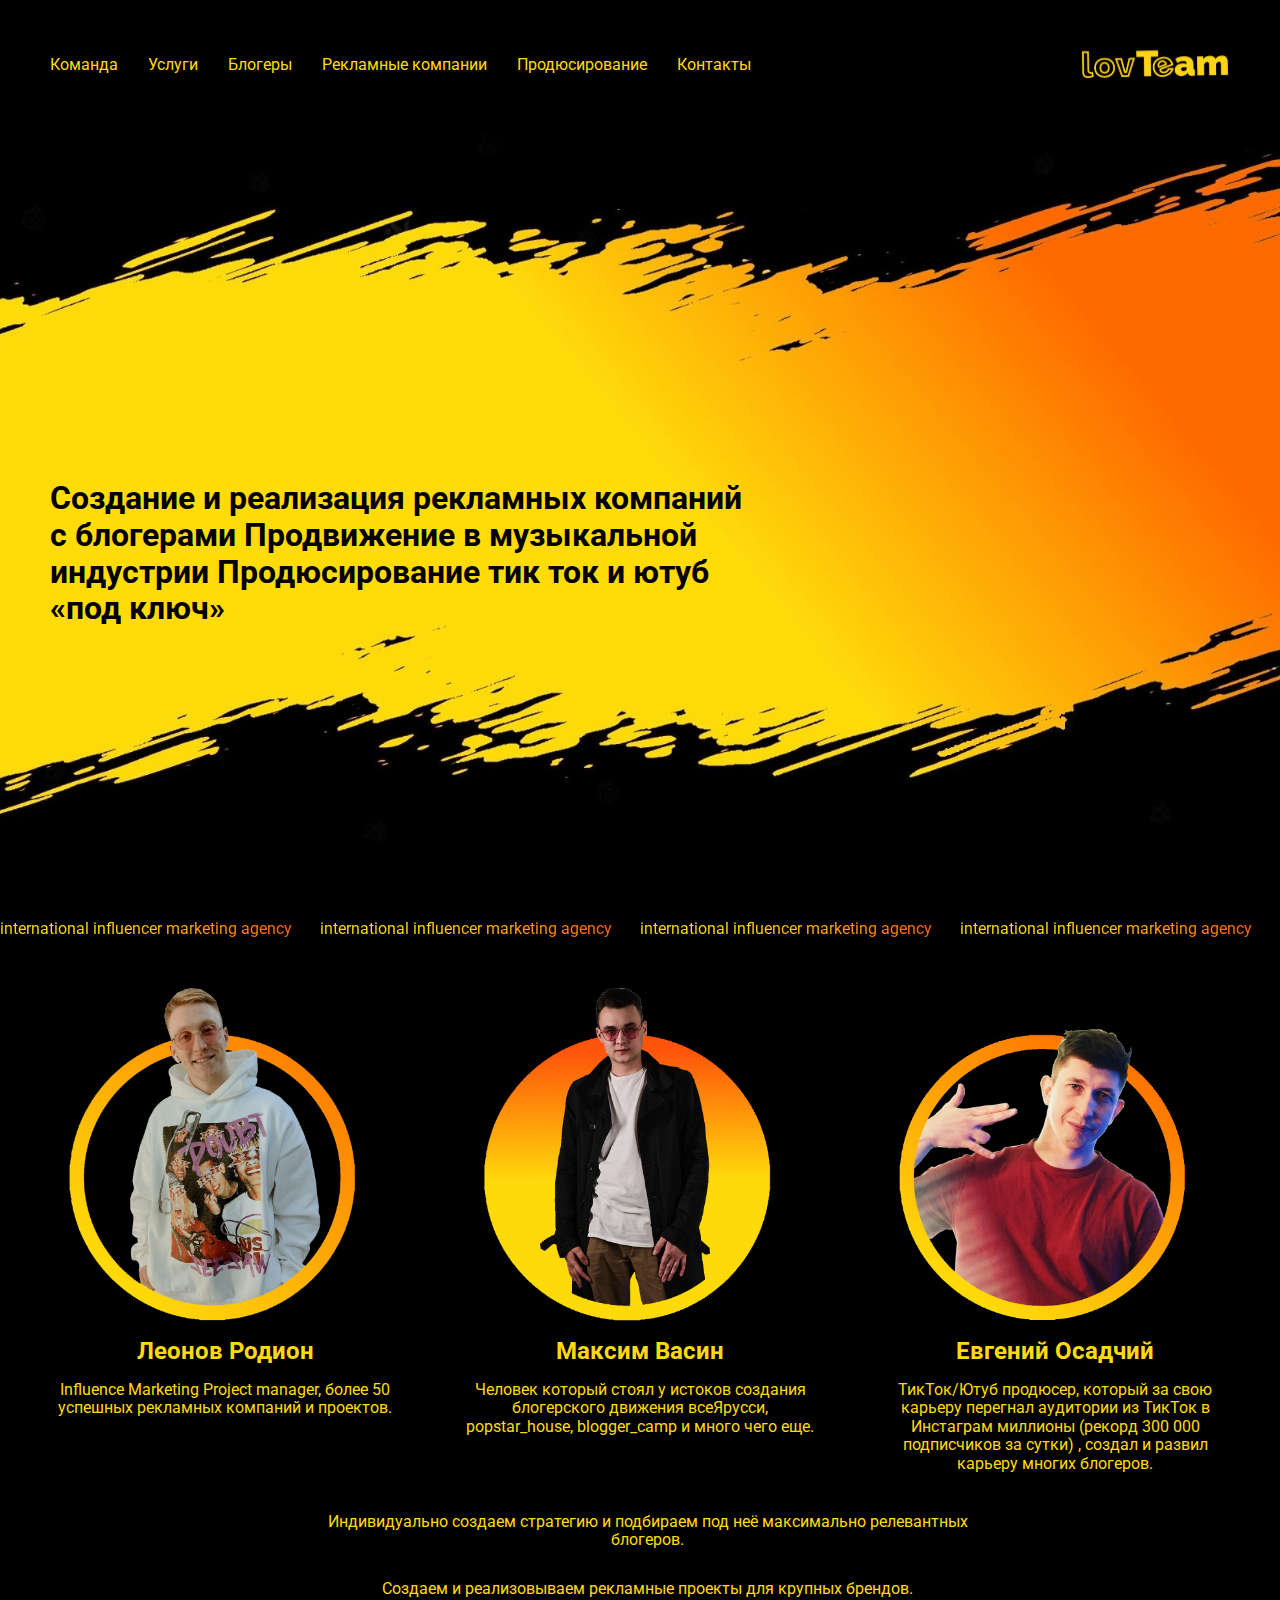
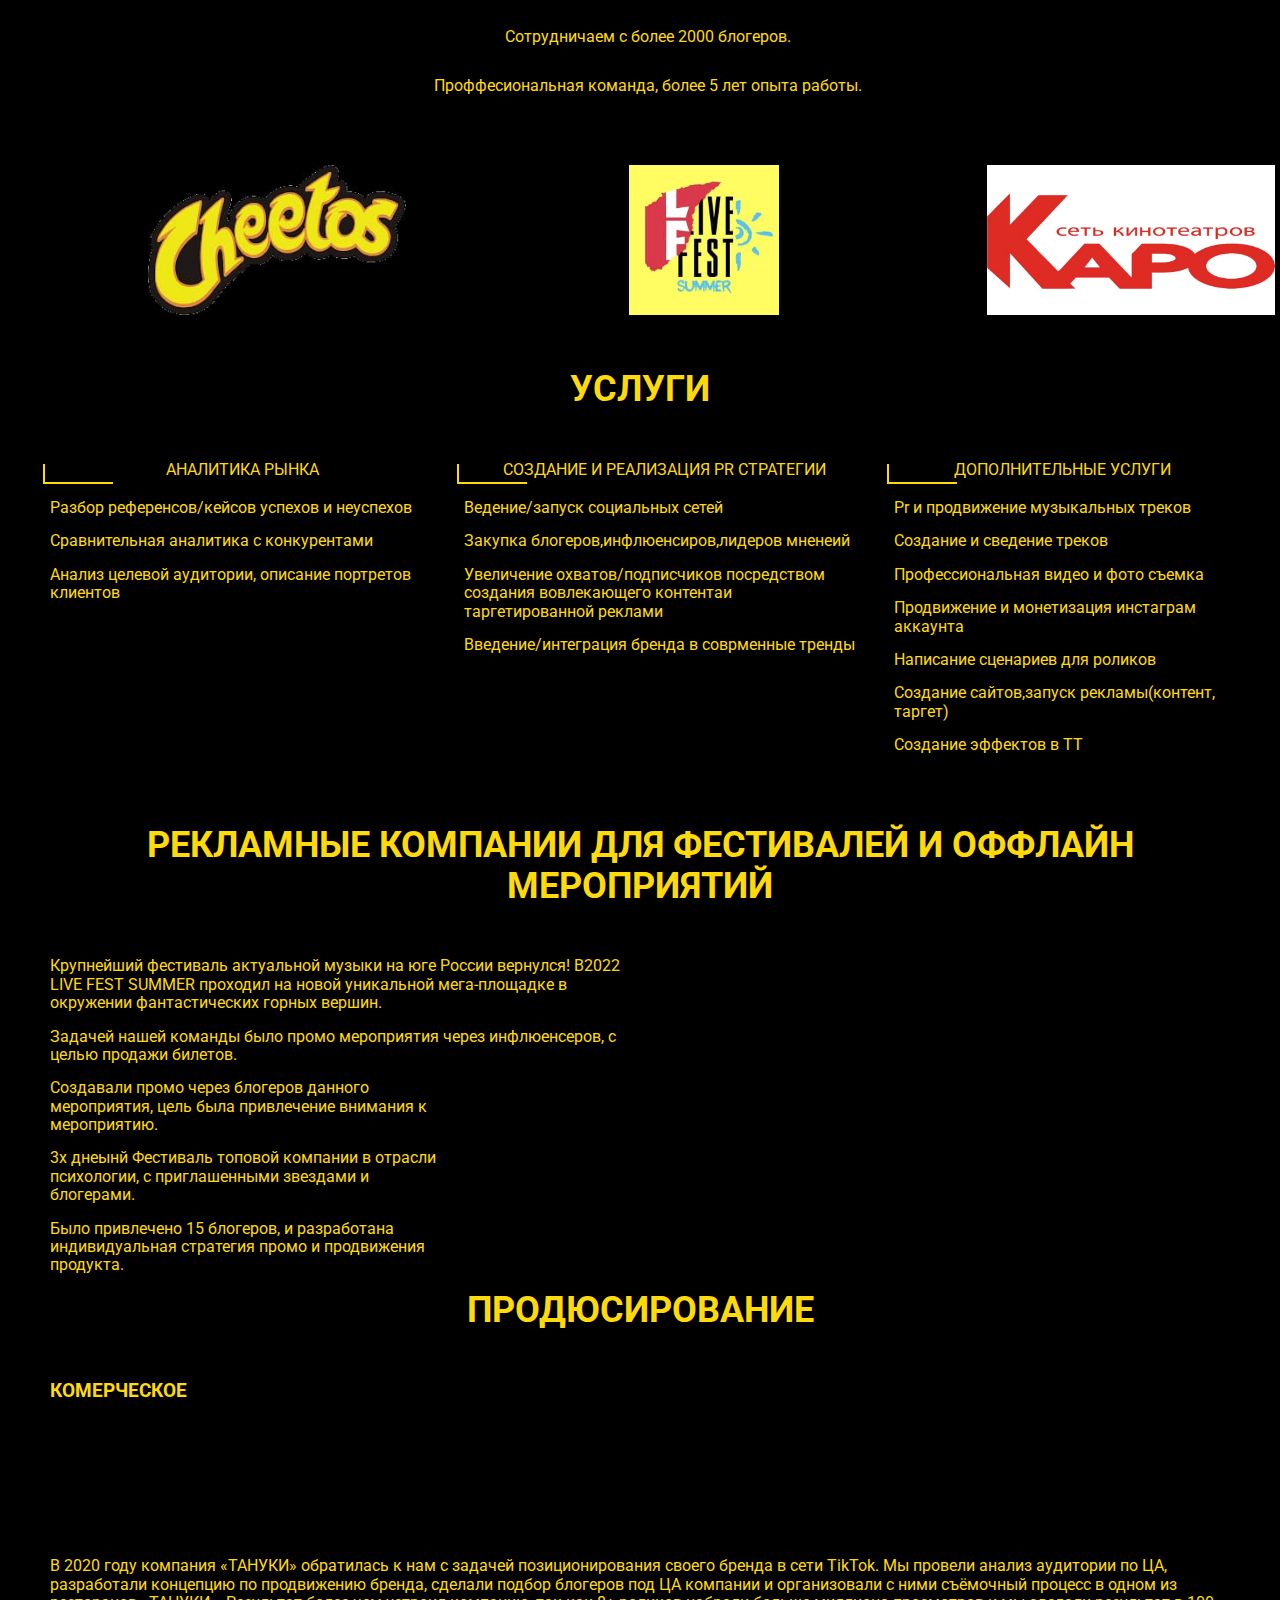
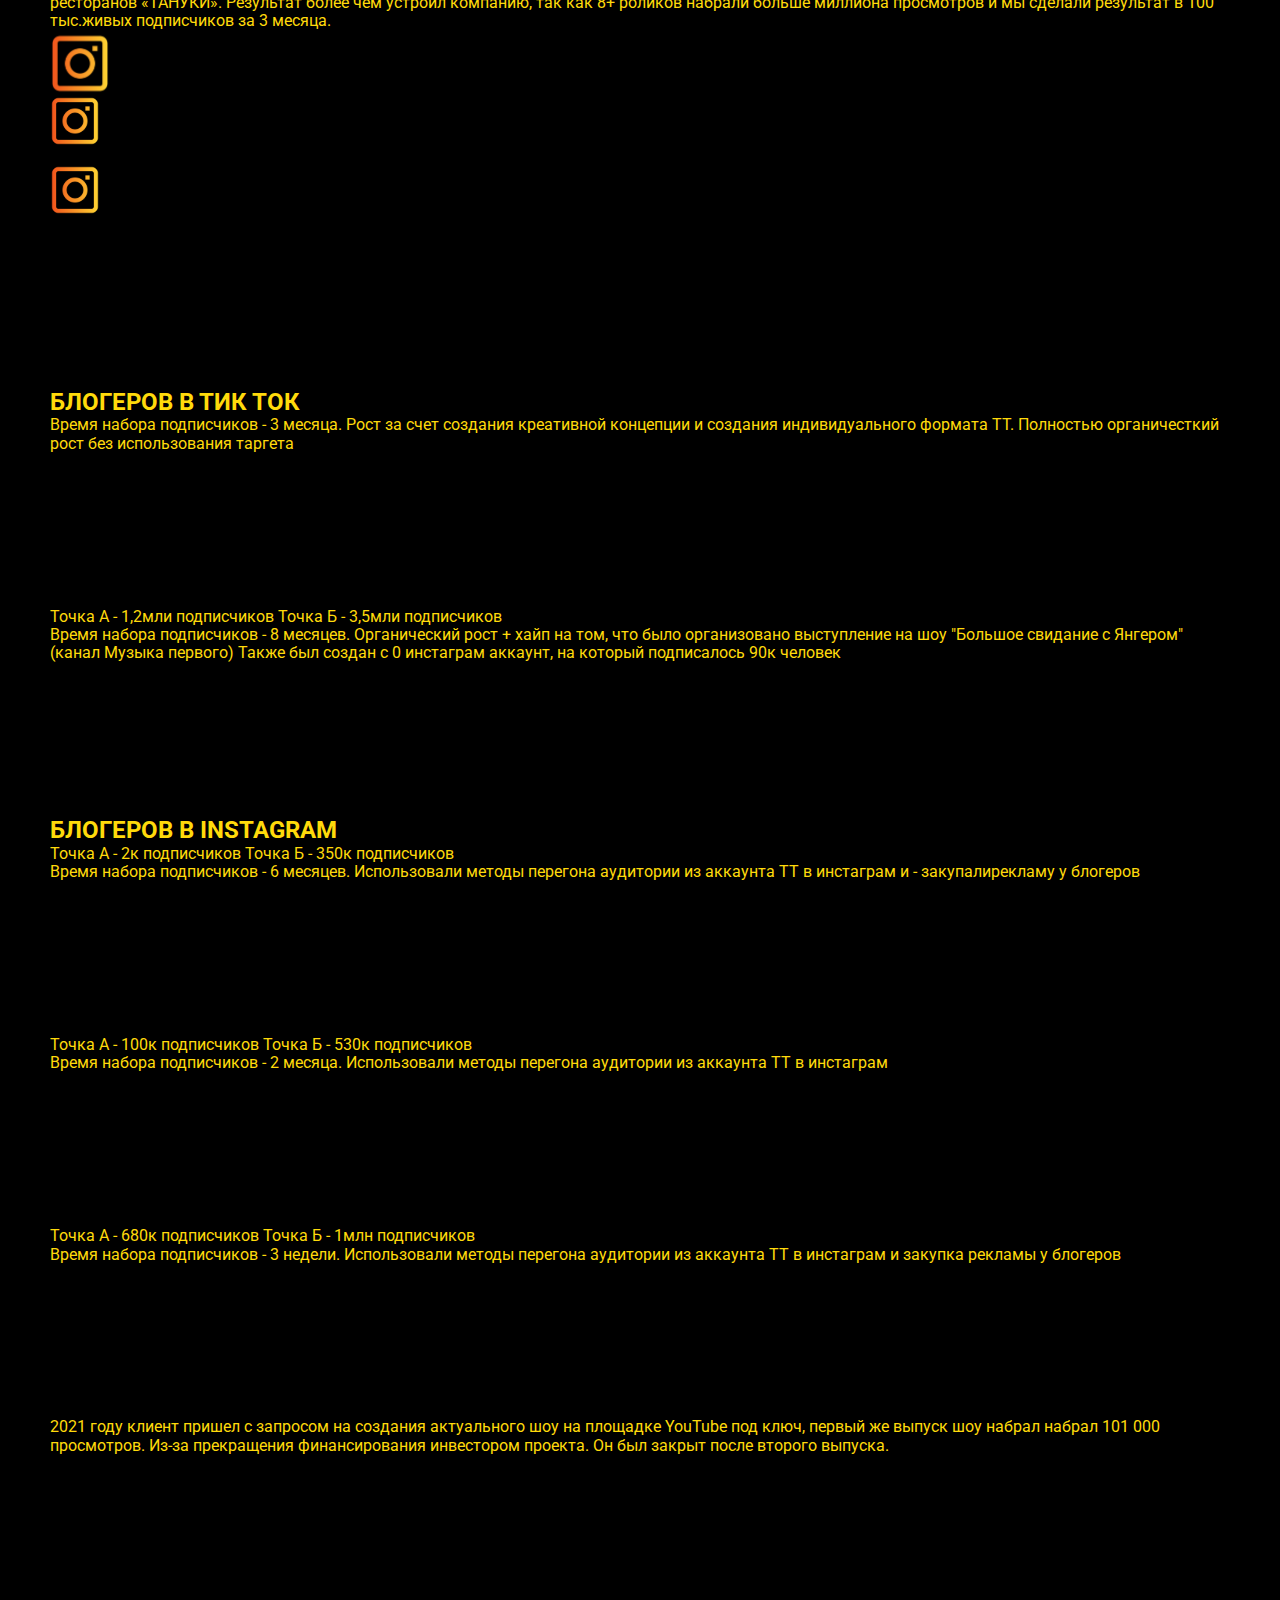
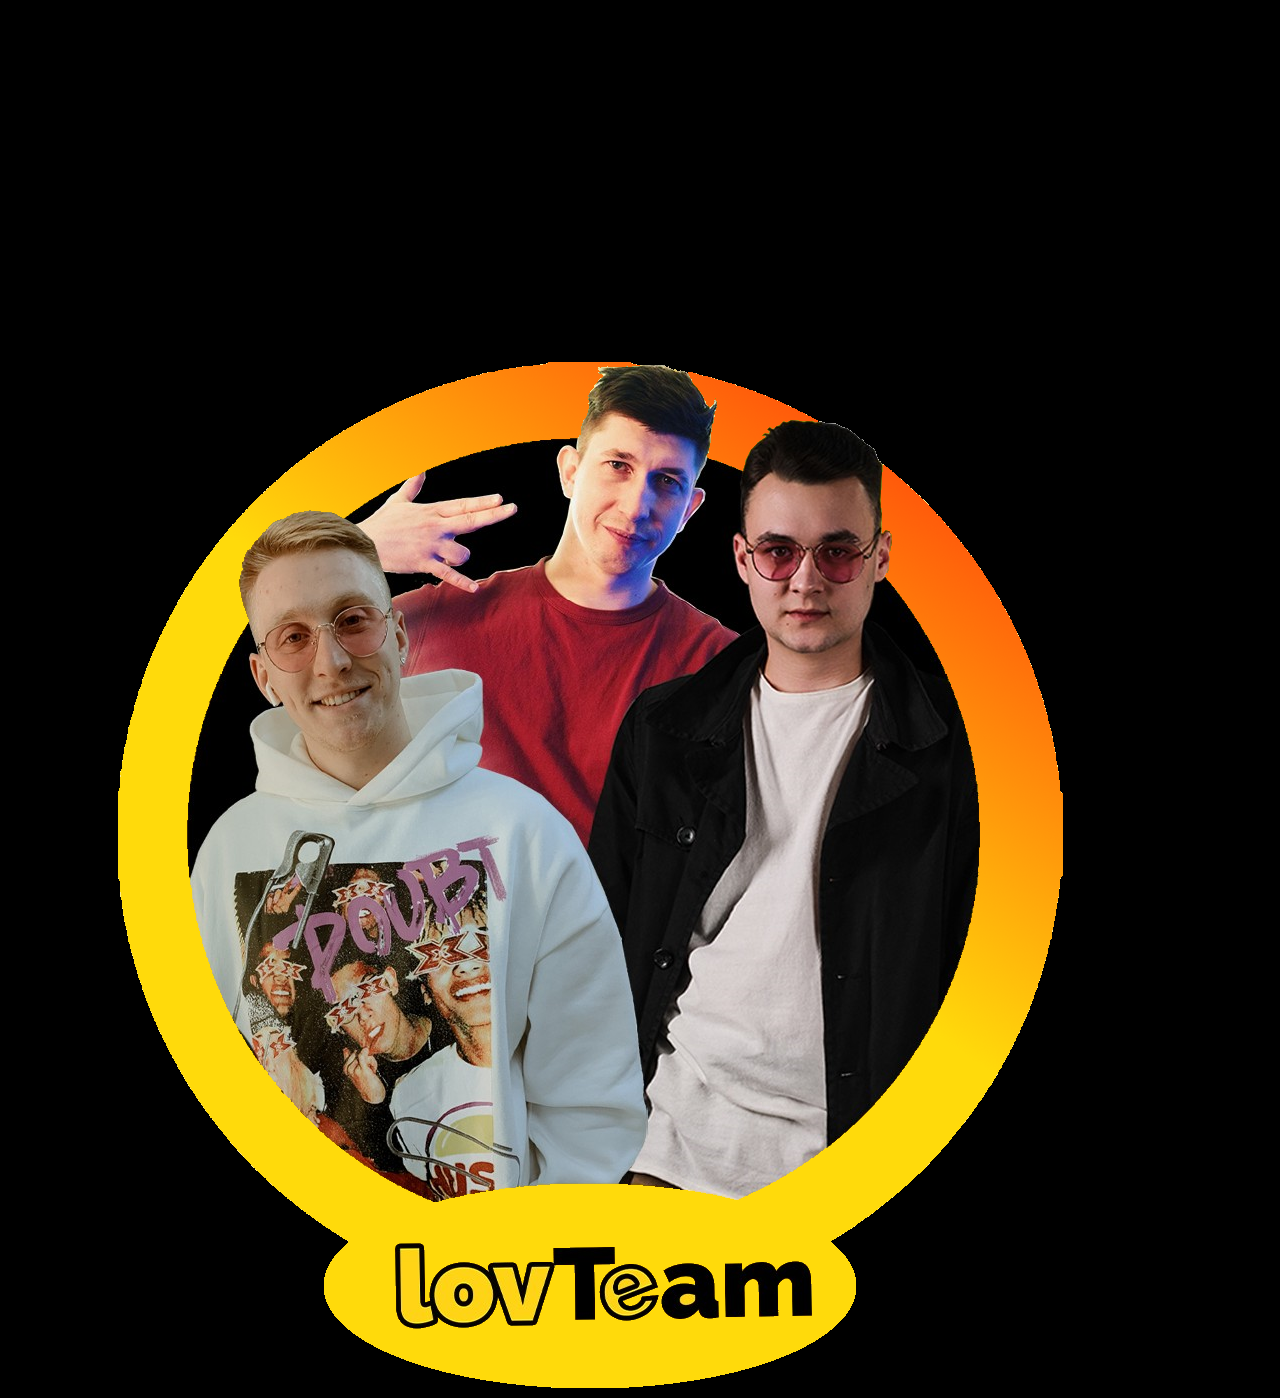
==== html/index.html @ 9c58ee61 "start" ====
<!DOCTYPE html>
<html lang="ru">
  <head>
    <meta charset="UTF-8" />
    <meta http-equiv="X-UA-Compatible" content="IE=edge" />
    <meta name="viewport" content="width=device-width, initial-scale=1.0" />
    <link
      href="https://fonts.googleapis.com/css2?family=Raleway:wght@800&family=Roboto:wght@400;500;700;900&display=swap"
      rel="stylesheet"/>
     <link
      rel="stylesheet"
      href="https://cdnjs.cloudflare.com/ajax/libs/modern-normalize/1.1.0/modern-normalize.css"/>
      <link rel="stylesheet" href="/js/slick/slick.css">
      <link rel="stylesheet" href="/js/slick/slick-theme.css">
      <link rel="stylesheet" href="/css/style.css" />
    <title>LovProject</title>
  <body> 
    <header class="header">
      <div class="container">
        <nav class="header_nav">
            <ul class="header_list">
                <li class="header_item">Команда</li>
                <li class="header_item">Услуги</li>
                <li class="header_item">Блогеры</li>
                <li class="header_item">Рекламные компании</li>
                <li class="header_item">Продюсирование</li>
                <li class="header_item">Контакты</li>
            </ul>
        <img class="logo" src="/images/logo.svg" alt="">
        </nav>
    </div>    
    </header>
    <main>
        <section class="hero">
             <div class="container">
                <div class="hero_top">
                <h1 class="hero_title">Создание и реализация рекламных компаний с блогерами Продвижение в музыкальной индустрии
Продюсирование тик ток и ютуб «под ключ»</h1>
                </div>   
             </div>
                
            
        </section>
        <section class="team">
          <ul class="slider">
            <li class="slider_item">
              <p class="slider_text">international influencer marketing agency</p> 
            </li>
            <li class="slider_item">
              <p class="slider_text">international influencer marketing agency</p> 
            </li>
            <li class="slider_item">
              <p class="slider_text">international influencer marketing agency</p> 
            </li>
            <li class="slider_item">
              <p class="slider_text">international influencer marketing agency</p> 
            </li>
            <li class="slider_item">
              <p class="slider_text">international influencer marketing agency</p> 
            </li>
            <li class="slider_item">
              <p class="slider_text">international influencer marketing agency</p> 
            </li>
            <li class="slider_item">
              <p class="slider_text">international influencer marketing agency</p> 
            </li>
             
          </ul>         
          <div class="container">
            <ul class="team_list">
              <li class="team_item">
                <img class="team_img" src="../images/team_photo/team_1.png" alt="team_img">
                <h2 class="team_name">Леонов  Родион</h2>
                <p class="team_about">Influence Marketing Project manager, более 50 успешных рекламных компаний и проектов.</p>
              </li>
              <li class="team_item">
              <img class="team_img" src="../images/team_photo/team_3.png" alt="team_img">
                <h2 class="team_name">Максим Васин</h2>
                <p class="team_about">Человек который стоял у истоков создания блогерского движения всеЯрусси, popstar_house, blogger_camp и много чего еще.</p>
              </li>
              <li class="team_item">
                <img class="team_img" src="../images/team_photo/team_2.png" alt="team_img">
                <h2 class="team_name">Евгений Осадчий</h2>
                <p class="team_about">ТикТок/Ютуб продюсер, который за свою карьеру перегнал аудитории из ТикТок в Инстаграм миллионы (рекорд 300 000 подписчиков за сутки) , 
                создал и развил карьеру многих блогеров.</p>
              </li>
            </ul>
            <ul class="team_list_about">
              <li class="team_info">
                <p class="team_information">
                  Индивидуально создаем стратегию и подбираем под неё максимально релевантных блогеров.
                </p>
              </li>
              <li class="team_info">
                <p class="team_information">
                  Создаем и реализовываем рекламные проекты для крупных брендов.
                </p>
              </li>
              <li class="team_info">
                <p class="team_information">
                  Сотрудничаем с более 2000 блогеров.
                </p>
              </li>
              <li class="team_info">
                <p class="team_information">
                  Проффесиональная команда, более 5 лет опыта работы.
                </p>
              </li>
            </ul>
          </div>
        </section>
    
        <section class="partners">
            <ul class="partners_list">
              <li class="partners item">
                <img class="partners_img" src="../images/partners/13.jpg" alt="">
              </li>
               <li class="partners item">
                <img class="partners_img" src="../images/partners/12.jpg" alt="">
              </li>
               <li class="partners item">
                <img class="partners_img" src="../images/partners/11.jpg" alt="">
              </li>
               <li class="partners item">
                <img class="partners_img" src="../images/partners/10.jpg" alt="">
              </li>
               <li class="partners item">
                <img class="partners_img" src="../images/partners/9.jpg" alt="">
              </li>
               <li class="partners item">
                <img class="partners_img" src="../images/partners/8.jpg" alt="">
              </li>
               <li class="partners item">
                <img class="partners_img" src="../images/partners/7.jpg" alt="">
              </li>
               <li class="partners item">
                <img class="partners_img" src="../images/partners/6.jpg" alt="">
              </li>
              <li class="partners item">
               <img class="partners_img" src="../images/partners/5.jpg" alt="">
              </li>
               <li class="partners item">
                <img class="partners_img" src="../images/partners/4.jpg" alt="">
              </li>
               <li class="partners item">
                <img class="partners_img" src="../images/partners/3.jpg" alt="">
              </li>
               <li class="partners item">
                <img class="partners_img" src="../images/partners/2.jpg" alt="">
              </li>
               <li class="partners item">
                <img class="partners_img" src="../images/partners/1.jpg" alt="">
              </li>
            </ul>
         
        </section>

        <section class="services">
          <div class="container">
            <h2 class="services_title title"> Услуги</h2>
            <div class="services_info">
             <ul class="services_list_analisis services_point">
              <li class="services_item-title">
                Аналитика рынка
              </li>
              <li class="services_item">
               Разбор референсов/кейсов успехов и неуспехов
              </li>
              <li class="services_item">
              Сравнительная аналитика с конкурентами           
              </li>
              <li class="services_item">
               Анализ целевой аудитории, описание портретов клиентов
              </li>
              </ul>
              <ul class="services_list_implementation services_point">
               <li class="services_item-title">
                СОЗДАНИЕ И РЕАЛИЗАЦИЯ PR СТРАТЕГИИ
              </li>
              <li class="services_item">
                Ведение/запуск социальных сетей
              </li>
              <li class="services_item">
                Закупка блогеров,инфлюенсиров,лидеров мненеий
              </li>
              <li class="services_item">
                Увеличение охватов/подписчиков посредством создания вовлекающего контентаи таргетированной реклами
              </li>
              <li class="services_item">
                Введение/интеграция бренда в соврменные тренды
              </li>
              </ul>
              <ul class="services_list_additional services_point">
                <li class="services_item-title">
                 ДОПОЛНИТЕЛЬНЫЕ УСЛУГИ
               </li>
                <li class="services_item">
                  <a class="services_item services_item-link" href="">Pr и продвижение музыкальных треков</a>
                  <!-- <ul class="service_down">
                    <li class="service_down_item services_item">
                      Консультация в рамках развития музыкальных проектов
                    </li>
                    <li class="service_down_item services_item">
                      Сонграйтинг (написание песен под ключ)
                    </li>
                    <li class="service_down_item services_item">
                    Таргетированная реклама в соцсетях
                    </li>
                    <li class="service_down_item services_item">
                     Подбор блогеров для продвижения песни
                    </li>
                    <li class="service_down_item services_item">
                      Съемка сниппетов
                    </li>
                    <li class="service_down_item services_item">
                     Помощь в отгрузке треков на цифровые площадки
                    </li>
                  </ul> -->
                </li>
                <li class="services_item">
                  Создание и сведение треков
                </li>
                <li class="services_item">
                   Профессиональная видео и фото съемка
                </li>
                <li class="services_item">
                  Продвижение и монетизация инстаграм аккаунта 
                </li>
                <li class="services_item">
                  Написание сценариев для роликов
                </li>
                <li class="services_item">
                   Создание сайтов,запуск рекламы(контент, таргет)
                </li>
                <li class="services_item">
                  Создание эффектов в ТТ
                </li>
              </ul>
              </div>
          </div>
        </section>

        <!-- <section class="blogers">
          <div class="container">
            <h2 class="blogers_title title"> СОТРУДНИЧЕСТВО С БЛОГЕРАМИ</h2>
            <ul class="blogers_list">
              <li class="blogers_item">
               <img class="blogers_img" src="../images/blogers/bloger_1.png" alt="" >
               <p class="blogers_name">verodmit</p>
                <ul class="blogers_icons">
                  <li class="blogers_soc">
                    <a href="blogers_link" href="https://www.instagram.com/verodmit/">
                     <img class="blogers_icon" src="../images/icons/insta.svg" alt="">
                    </a>
                    <a href="blogers_link" href="https://www.tiktok.com/@__verodmit__">
                      <img class="blogers_icon" src="../images/icons/tik-tok.svg" alt="">
                     </a>
                  </li>
                </ul>
              </li>
              <li class="blogers_item">
                <img class="blogers_img" src="../images/blogers/bloger_2.png" alt="" >
                <p class="blogers_name">alisa__musa</p>
                 <ul class="blogers_icons">
                   <li class="blogers_soc">
                     <a href="blogers_link" href="https://instagram.com/alisa__musa"> 
                      <img class="blogers_icon" src="../images/icons/insta.svg" alt="">
                     </a>
                     <a href="blogers_link" href="https://www.tiktok.com/@alisa__musa">
                       <img class="blogers_icon" src="../images/icons/tik-tok.svg" alt="">
                      </a>
                   </li>
                 </ul>
               </li>
               <li class="blogers_item">
                <img class="blogers_img" src="../images/blogers/bloger_3.png" alt="" >
                <p class="blogers_name">egorkaship</p>
                 <ul class="blogers_icons">
                   <li class="blogers_soc">
                     <a href="blogers_link" href="https://instagram.com/egorkaship"> 
                      <img class="blogers_icon" src="../images/icons/insta.svg" alt="">
                     </a>
                     <a href="blogers_link" href="https://youtube.com/@Egor_Ship">
                       <img class="blogers_icon" src="../images/icons/youtube.svg" alt="">
                     </a>
                     <a href="blogers_link" href="https://www.tiktok.com/@egorkaship_official">
                       <img class="blogers_icon" src="../images/icons/tik-tok.svg" alt="">
                      </a>
                   </li>
                 </ul>
               </li>
               <li class="blogers_item">
                <img class="blogers_img" src="../images/blogers/bloger_4.png" alt="" >
                <p class="blogers_name">alisa__musa</p>
                 <ul class="blogers_icons">
                   <li class="blogers_soc">
                     <a href="blogers_link"> 
                      <img class="blogers_icon" src="../images/icons/insta.svg" alt="">
                     </a>
                     <a href="blogers_link">
                       <img class="blogers_icon" src="../images/icons/youtube.svg" alt="">
                     </a>
                     <a href="blogers_link">
                       <img class="blogers_icon" src="../images/icons/tik-tok.svg" alt="">
                      </a>
                   </li>
                 </ul>
               </li>
               <li class="blogers_item">
                <img class="blogers_img" src="../images/blogers/bloger_5.png" alt="" >
                <p class="blogers_name">alisa__musa</p>
                 <ul class="blogers_icons">
                   <li class="blogers_soc">
                     <a href="blogers_link"> 
                      <img class="blogers_icon" src="../images/icons/insta.svg" alt="">
                     </a>
                     <a href="blogers_link">
                       <img class="blogers_icon" src="../images/icons/youtube.svg" alt="">
                     </a>
                     <a href="blogers_link">
                       <img class="blogers_icon" src="../images/icons/tik-tok.svg" alt="">
                      </a>
                   </li>
                 </ul>
               </li>
               <li class="blogers_item">
                <img class="blogers_img" src="../images/blogers/bloger_6.png" alt="" >
                <p class="blogers_name">gufee.medalin</p>
                 <ul class="blogers_icons">
                   <li class="blogers_soc">
                     <a href="blogers_link" href="https://instagram.com/gufee.medalin"> 
                      <img class="blogers_icon" src="../images/icons/insta.svg" alt="">
                     </a>
                     <a href="blogers_link" href="">
                       <img class="blogers_icon" src="../images/icons/youtube.svg" alt="">
                     </a>
                     <a href="blogers_link">
                       <img class="blogers_icon" src="../images/icons/tik-tok.svg" alt="">
                      </a>
                   </li>
                 </ul>
               </li>
               <li class="blogers_item">
                <img class="blogers_img" src="../images/blogers/bloger_7.png" alt="" >
                <p class="blogers_name">h_killer007</p>
                 <ul class="blogers_icons">
                   <li class="blogers_soc">
                     <a href="blogers_link" href="https://instagram.com/h_killer007"> 
                      <img class="blogers_icon" src="../images/icons/insta.svg" alt="">
                     </a>
                   </li>
                 </ul>
               </li>
               <li class="blogers_item">
                <img class="blogers_img" src="../images/blogers/bloger_8.png" alt="" >
                <p class="blogers_name">kiss_aka_me</p>
                 <ul class="blogers_icons">
                   <li class="blogers_soc">
                     <a href="blogers_link" href="https://instagram.com/kiss_aka_me "> 
                      <img class="blogers_icon" src="../images/icons/insta.svg" alt="">
                     </a>
                     <a href="blogers_link" href="https://www.tiktok.com/@kiss_aka_me">
                       <img class="blogers_icon" src="../images/icons/tik-tok.svg" alt="">
                      </a>
                   </li>
                 </ul>
               </li>
               <li class="blogers_item">
                <img class="blogers_img" src="../images/blogers/bloger_9.png" alt="" >
                <p class="blogers_name">leytink</p>
                 <ul class="blogers_icons">
                   <li class="blogers_soc">
                     <a href="blogers_link" href="https://instagram.com/leytink"> 
                      <img class="blogers_icon" src="../images/icons/insta.svg" alt="">
                     </a>
                     <a href="blogers_link"href="https://www.tiktok.com/@leytink">
                       <img class="blogers_icon" src="../images/icons/tik-tok.svg" alt="">
                      </a>
                   </li>
                 </ul>
               </li>
               <li class="blogers_item">
                <img class="blogers_img" src="../images/blogers/bloger_10.png" alt="" >
                <p class="blogers_name">persik.23</p>
                 <ul class="blogers_icons">
                   <li class="blogers_soc">
                     <a href="blogers_link" href="https://instagram.com/persik.23"> 
                      <img class="blogers_icon" src="../images/icons/insta.svg" alt="">
                     </a>
                     <a href="blogers_link" href="https://youtube.com/@persik8043 ">
                       <img class="blogers_icon" src="../images/icons/youtube.svg" alt="">
                     </a>
                     <a href="blogers_link" href="https://youtube.com/@persik8043 ">
                       <img class="blogers_icon" src="../images/icons/tik-tok.svg" alt="">
                      </a>
                   </li>
                 </ul>
               </li>
  
            </ul>
            <div class="blogers_num">
              <h2 class="blogers_number">БОЛЕЕ 1 000 БЛОГЕРОВ</h2>

              <div class="blogers_video">
                <h2 class="blogers_number">Вечеринка с блогерами</h2>
                           VIDEO
              </div>
            </div>
          </div>
        </section> -->

        <section class="advertising">
          <div class="container">
            <h2 class="advertising_title title">РЕКЛАМНЫЕ КОМПАНИИ ДЛЯ ФЕСТИВАЛЕЙ И ОФФЛАЙН МЕРОПРИЯТИЙ</h2>
              <div class="advertising_blog">
                <ul class="advertising_list">
                  <li class="advertising_item">
                    <div class="advertising_info">
                    <p class="advertising_text"> Крупнейший фестиваль актуальной музыки на юге России вернулся!
                     В2022 LIVE FEST SUMMER проходил на новой уникальной мега-площадке в окружении фантастических горных вершин.</p>
                    <p class="advertising_text">Задачей нашей команды было промо мероприятия через инфлюенсеров, с целью продажи билетов.</p>
                   </div>
                    <ul class="advertising_slider">
                    <li class="advertising_img">
                      <img src="" alt="">
                    </li>
                    <li class="advertising_img">
                      <img src="" alt="">
                    </li>
                    <li class="advertising_img">
                      <img src="" alt="">
                    </li>
                    <li class="advertising_img">
                      <img src="" alt="">
                    </li>
                  </ul>

                  </li>
                  <li class="advertising_item">
                     <div class="advertising_info">
                    <p class="advertising_text">Создавали промо через блогеров данного мероприятия, цель была привлечение внимания к мероприятию. </p>
                     </div>
                    <ul class="advertising_slider">
                    <li class="advertising_img">
                      <img src="" alt="">
                    </li>
                    <li class="advertising_img">
                      <img src="" alt="">
                    </li>
                    <li class="advertising_img">
                      <img src="" alt="">
                    </li>
                    <li class="advertising_img">
                      <img src="" alt="">
                    </li>
                  </ul>
                  </li>
                  <li class="advertising_item">
                     <div class="advertising_info">
                    <p class="advertising_text">
                      3х днеынй Фестиваль топовой компании в отрасли психологии, с приглашенными звездами и блогерами.
                    </p>
                    <p class="advertising_text">
                      Было привлечено 15 блогеров, и разработана индивидуальная стратегия промо и продвижения продукта.
                    </p>
                    </div>
                    <ul class="advertising_slider">
                    <li class="advertising_img">
                      <img src="" alt="">
                    </li>
                    <li class="advertising_img">
                      <img src="" alt="">
                    </li>
                    <li class="advertising_img">
                      <img src="" alt="">
                    </li>
                    <li class="advertising_img">
                      <img src="" alt="">
                    </li>
                  </ul>
                  </li>
                </ul>
                  
                  <ul class="advertising_slider">
                    <li class="advertising_img"></li>
                    <li class="advertising_img"></li>
                    <li class="advertising_img"></li>
                    <li class="advertising_img"></li>
                  </ul>
                </div>
          </div>
        </section>

        <section class="production">
          <div class="container">
            <h2 class="production_title title">Продюсирование</h2>
            <ul class="production_list">
              <li class="production_item">
                <h3 class="title_heading">КОМЕРЧЕСКОЕ</h3>
              <svg>
                <use></use>
              </svg>
              <p class="production_text">
                В 2020 году компания «ТАНУКИ» обратилась к нам с задачей позиционирования своего бренда в сети TikTok.
                 Мы провели анализ аудитории по ЦА, разработали концепцию по продвижению бренда, сделали подбор блогеров под ЦА компании и организовали с ними съёмочный процесс в одном из ресторанов «ТАНУКИ». 
                 Результат более чем устроил компанию, так как 8+ роликов набрали больше миллиона просмотров и мы сделали результат в 100 тыс.живых подписчиков за 3 месяца.
              </p>
              <ul class="production_icons">
                <li class="production_icon">
                <a href="">
                  <img src="/images/icons/insta.svg"   width="60" height="65" alt="">
                  <svg class="production_icons" width="60" height="65">
                    
                      <use href="/images/icons/insta.svg"></use>
                  </svg>
                </li>
                <li class="production_icon">
                <a href="">
                  <svg class="production_icons" width="60" height="65">
                      <use href="../images/icons/insta.svg"></use>
                  </svg>
              
              </svg>  
                </a>
                </li>
                <li class="production_icon">
                <a href="">
                  <svg>
                    <use></use>
                  </svg>
                </a>
                </li>
              </ul>
              </li>
              <li class="production_item">
                <h2 class="producttion_title production_bloger">БЛОГЕРОВ В ТИК ТОК</h2>
                <div class="production_info">
                  <p class="production_text">
                    Время набора подписчиков - 3 месяца.
                    Рост за счет создания креативной концепции и создания индивидуального формата ТТ.
                    Полностью органичесткий рост без использования таргета
                  </p>
                  <img src="" alt="" class="production_img">
                </div>
                 <svg>
                <use></use>
              </svg>
              </li>
              <li class="production_item">
                <div class="production_info">
                  <p class="production_text">
                    Точка А - 1,2мли подписчиков
                    Точка Б - 3,5мли подписчиков
                  </p>
                  <p class="production_text">
                    Время набора подписчиков - 8 месяцев.
                    Органический рост + хайп на том, что было организовано выступление на шоу
                    "Большое свидание с Янгером" (канал
                    Музыка первого)
                    Также был создан с 0 инстаграм аккаунт, на который подписалось 90к человек
                  </p>  
                  <img src="" alt="" class="production_img">
                </div>
                 <svg>
                   <use></use>
                </svg>
              </li>
              <li class="production_item">
                <h2 class="producttion_title production_bloger">БЛОГЕРОВ В INSTAGRAM</h2>
                <div class="production_info">
                  <p class="production_text">
                    Точка А - 2к подписчиков
                    Точка Б - 350к подписчиков
                  </p>
                   <p class="production_text">
                   Время набора подписчиков - 6 месяцев.
                  Использовали методы перегона аудитории из аккаунта ТТ в инстаграм и - закупалирекламу у блогеров
                  </p>
                  <img src="" alt="" class="production_img">
                </div>
                 <svg>
                <use></use>
              </svg>
              </li>
              <li class="production_item">
                <div class="production_info">
                  <p class="production_text">
                    Точка А - 100к подписчиков
                    Точка Б - 530к подписчиков
                  </p>
                   <p class="production_text">
                     Время набора подписчиков - 2 месяца.
                     Использовали методы перегона аудитории из аккаунта ТТ в инстаграм
                  </p>
                  <img src="" alt="" class="production_img">
                </div>
                 <svg>
                <use></use>
              </svg>
              </li>
               <li class="production_item">
                <div class="production_info">
                  <p class="production_text">
                    Точка А - 680к подписчиков
                    Точка Б - 1млн подписчиков
                  </p>
                   <p class="production_text">
                    Время набора подписчиков - 3 недели.
                    Использовали методы перегона аудитории из аккаунта ТТ в инстаграм и закупка рекламы у блогеров
                  </p>
                  <img src="" alt="" class="production_img">
                </div>
                 <svg>
                <use></use>
              </svg>
              </li>
              <li class="production_item">
                <p class="production_information">
                  2021 году клиент пришел c запросом на создания актуального шоу на площадке YouTube под ключ, первый же выпуск шоу набрал набрал 101 000 просмотров. 
                  Из-за прекращения финансирования инвестором проекта. Он был закрыт после второго выпуска.
                </p>
                <!-- VIDEO -->
              </li>
            </ul>
          </div>
        </section>
    </main>
    <footer class="footer">
      <div class="container">
          <div class="footer_contact">
            <ul class="footer_list">
              <li class="footer_item">
                <use>
                  <svg></svg>
                </use>
                <p class="footer_info"></p>
              </li>
              <li class="footer_item">
                <use>
                  <svg></svg>
                </use>
                <p class="footer_info"></p>
              </li>
              <li class="footer_item">
                <use>
                  <svg></svg>
                </use>
                <p class="footer_info"></p>
              </li>
            </ul>
          </div>
          <div class="footer_image">
            <img class="footer_img" src="../images/team_photo/contcts.png" alt="">
          </div>
        </div>
    </footer>
    <script src="/js/main.min.js"></script>
    <script src="/js/main.js"></script>
  </body>
</html>
---- css/style.css ----
:root {
    --yellow-900:#FFDA0B;
    --yellow-800:#FF540B;
    --black:#000;
    --regular-400: 400;
    --medium-500: 500;
    --bolt-700: 700;
    --bolt-800: 800;
    --little: 0.02em;
}

ul {
    margin: 0;
    padding: 0;
    list-style: none;
}

p,
h1,
h2,
h3,
h4,
h5,
h6 {
    margin: 0;
}

img {
    max-width: 100%;
    display: block;
}

input,
button,
textarea,
select {
    font: inherit;
    cursor: pointer;
}

.container {
    width: 1200px;
    padding: 0 10px;
    margin: 0 auto;

}

.visually-hidden {
    position: absolute;
    width: 1px;
    height: 1px;
    margin: -1px;
    border: 0;
    padding: 0;
    white-space: nowrap;
    clip-path: inset(100%);
    clip: rect(0 0 0 0);
    overflow: hidden;
}

body {
    font-family: 'Roboto', sans-serif;
    font-size: 16px;
    color: var(--yellow-900);
    background-color:var(--black);
}
/* ________________________HEADER________________________ */

.header{
    background-color:var(--black);
    color: var(--yellow-900);
    padding: 15px;
}
.header_nav{
    display: flex;
    justify-content: space-between;
    align-items: center;
}
.header_list{
    display: flex;
    gap: 30px;
}
.header_item{
    cursor: pointer;
}
.header_item:hover,
.header_item:focus{
    background-image: linear-gradient(90deg, #FFDA0B,#FF540B);
        -webkit-background-clip: text;
        -webkit-text-fill-color: transparent;
}
.logo{
    width: 150px;
    height: 100px;
}

/* ________________________HERO________________________ */
.hero{
    background-image: url(../images/bg_hero.jpg);
    width: 100%;
    height: 80vh;
    background-repeat: no-repeat;
    background-position: center center;
    background-size: cover;
   
   
}
.hero_title{
    color: var(--black);
    max-width: 700px;
    padding-top: 350px;
}

/* ________________________TEAM________________________ */
.slider{
    margin-bottom: 50px;
}
.slider_item{
    width: 300px;
    display: inline-block;
}
.slider_text{
    background-image: linear-gradient(90deg, #FFDA0B 30%,#FF540B);
    -webkit-background-clip: text;
    -webkit-text-fill-color: transparent;
    width: 100%;
    display: block;
}
/* .slick-slide{
    width: 400px !important;
} */

.team{
    padding: 70px 0;
}
.team_list{
    display: flex;
    justify-content: space-between;
    gap: 30px;
    margin-bottom: 40px;
    
}
.team_item{
max-width: 350px;
}
.team_img{
    max-width: 100%;
}
.team_name{
    text-align: center;
    margin-bottom: 15px;
}
.team_info{
 position: relative;
}
.team_info:not(:last-child){
   margin-bottom: 20px;
   }
.team_about{
    text-align: center;
}
.team_list_about{
    text-align: center;
}

.team_information{
    max-width: 700px;
    padding-left: 15px;
    margin: auto;
    position: relative;   
}
/* .team_information::before{
    content:" ";
width: 15px;
height: 2px;
position: absolute;
display: block;
background: linear-gradient(45deg, #FFDA0B 25%,#FF540B);
top: 25%;
left: 15px;
} */

.team_info:not(:last-child){
    margin-bottom: 30px;
}
.team_icon{
    z-index: 1;
    width: 20px;
    height: 20px;
}
/* ________________________PARTNERS________________________ */
.partners_list{
    margin-bottom: 50px;
}
.partners_img{
    width: 300px;
    height: 150px;
    object-fit: contain;
    background-repeat: no-repeat;
    background-position: center;
    margin-left: auto;
}



/* ________________________SERVICES________________________ */

.title{
    text-align: center;
    text-transform: uppercase;
    font-size: 36px;
    margin-bottom: 50px;
}
.services_item-title{
    text-transform: uppercase;
    margin-bottom: 20px;
    position: relative;
    text-align: center;
}
.services_item:not(:last-child){
    margin-bottom: 15px;
}
.services_item-link{
    color: var(--yellow-900);
    text-decoration: none;
}

.services_item-title:before {
    content: "";
    position: absolute;
    bottom: -5px;
    left: -7px;
    width: 70px;
    height: 20px;
    border-bottom: 2px solid var(--yellow-900);
    border-left: 2px solid var(--yellow-900);
  }
  /* .services_item-title:after {
    content: "";
    position: absolute;
    bottom: -50%;
    right: -25px;
    width: 30px;
    height: 20px;
    border-bottom: 2px solid #fed57b;
    border-right: 2px solid #fed57b;
  } */
.services_info{
    display: flex;
    justify-content: space-between;
    gap: 30px;
    margin-bottom: 70px;
}
.services_point{
    max-width: 400px;
}




.blogers_item{
    width: 350px !important;
}
.blogers_img{
    width: 100%;
    height: 350px;
    margin-bottom: 20px;
}
.blogers_name{
    font-size: 24px;
    text-align: center;
    margin-bottom: 20px;
}
.blogers_icons{
    width: 100%;
    margin-bottom: 20px;
}
.blogers_soc{
    display: flex;
    justify-content: space-around;
}
.blogers_icon{
    width: 30px;
    height:30px;
}




/* ________________________ADVERTISING________________________ */
.advertising_item{
    display: flex;
    justify-content: space-between;
    align-items: center;
}
.advertising_text{
    max-width: 50%;
    margin-bottom: 15px;
}
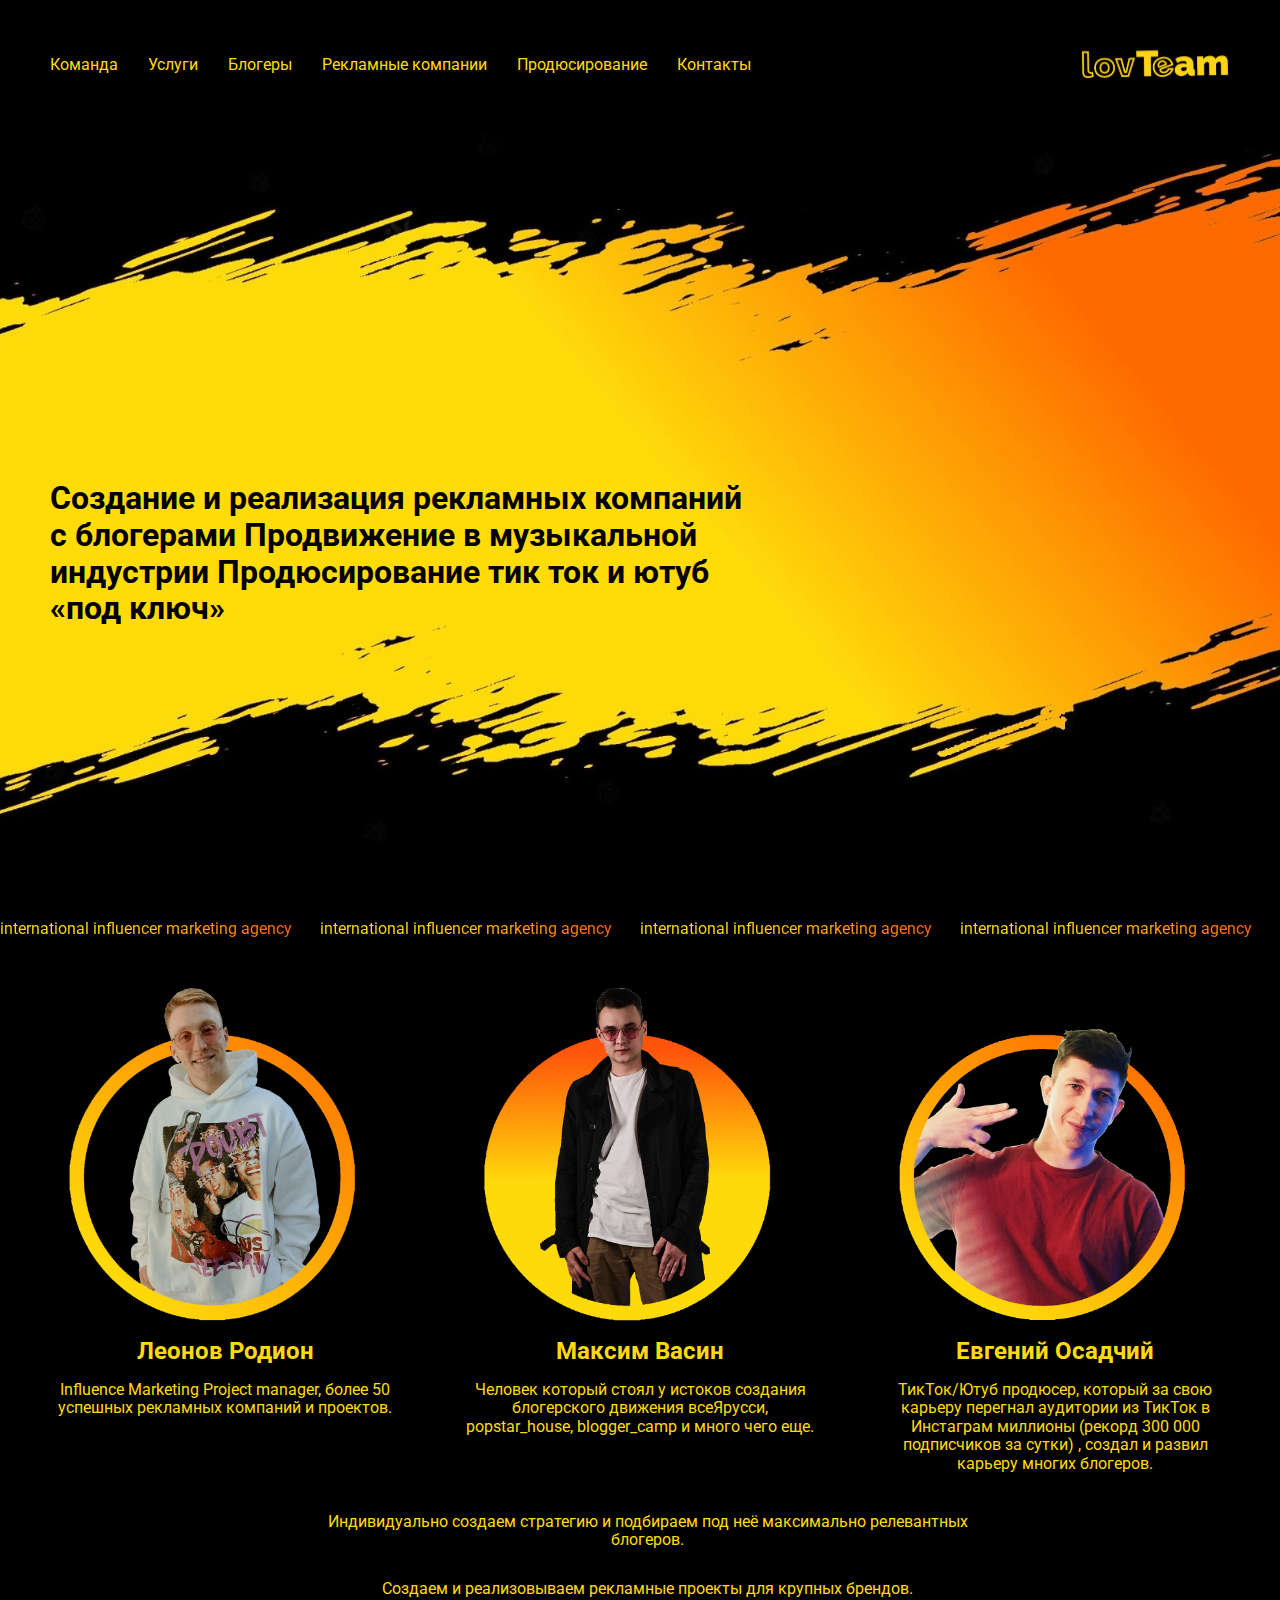
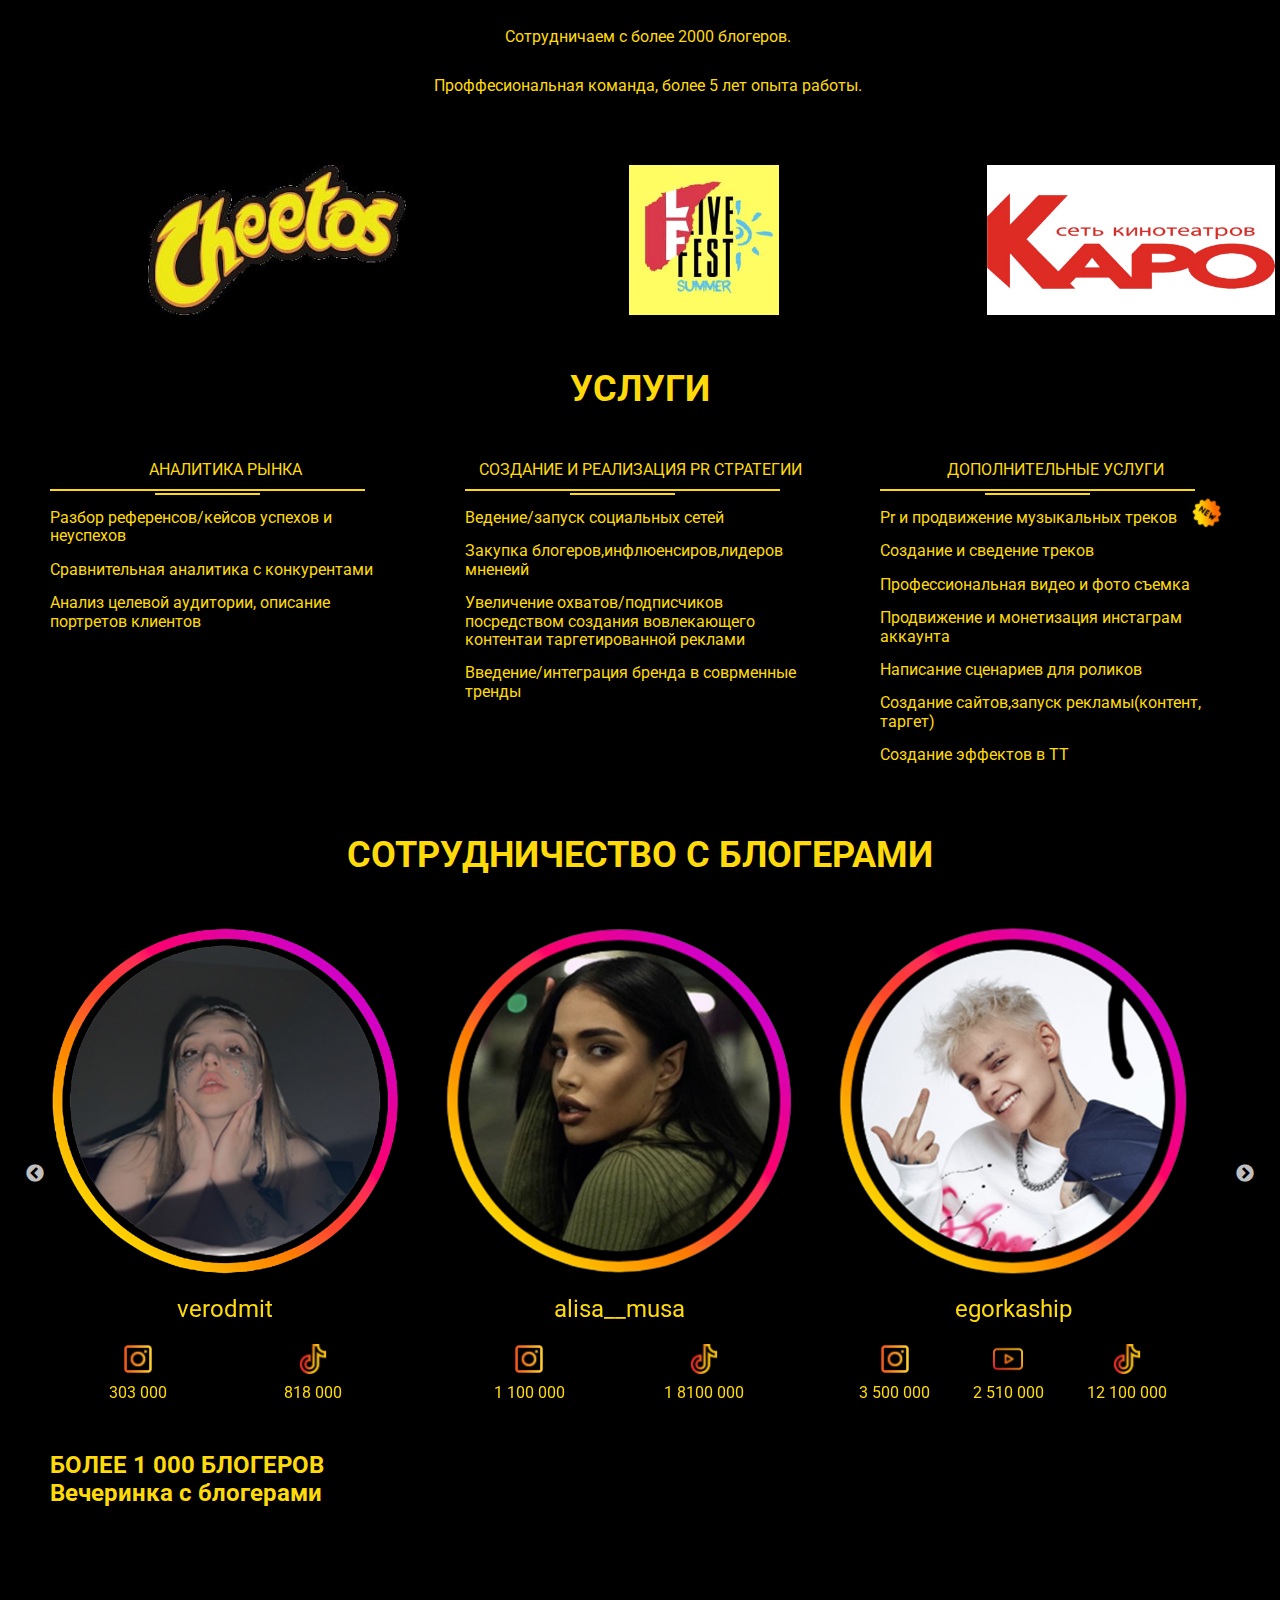
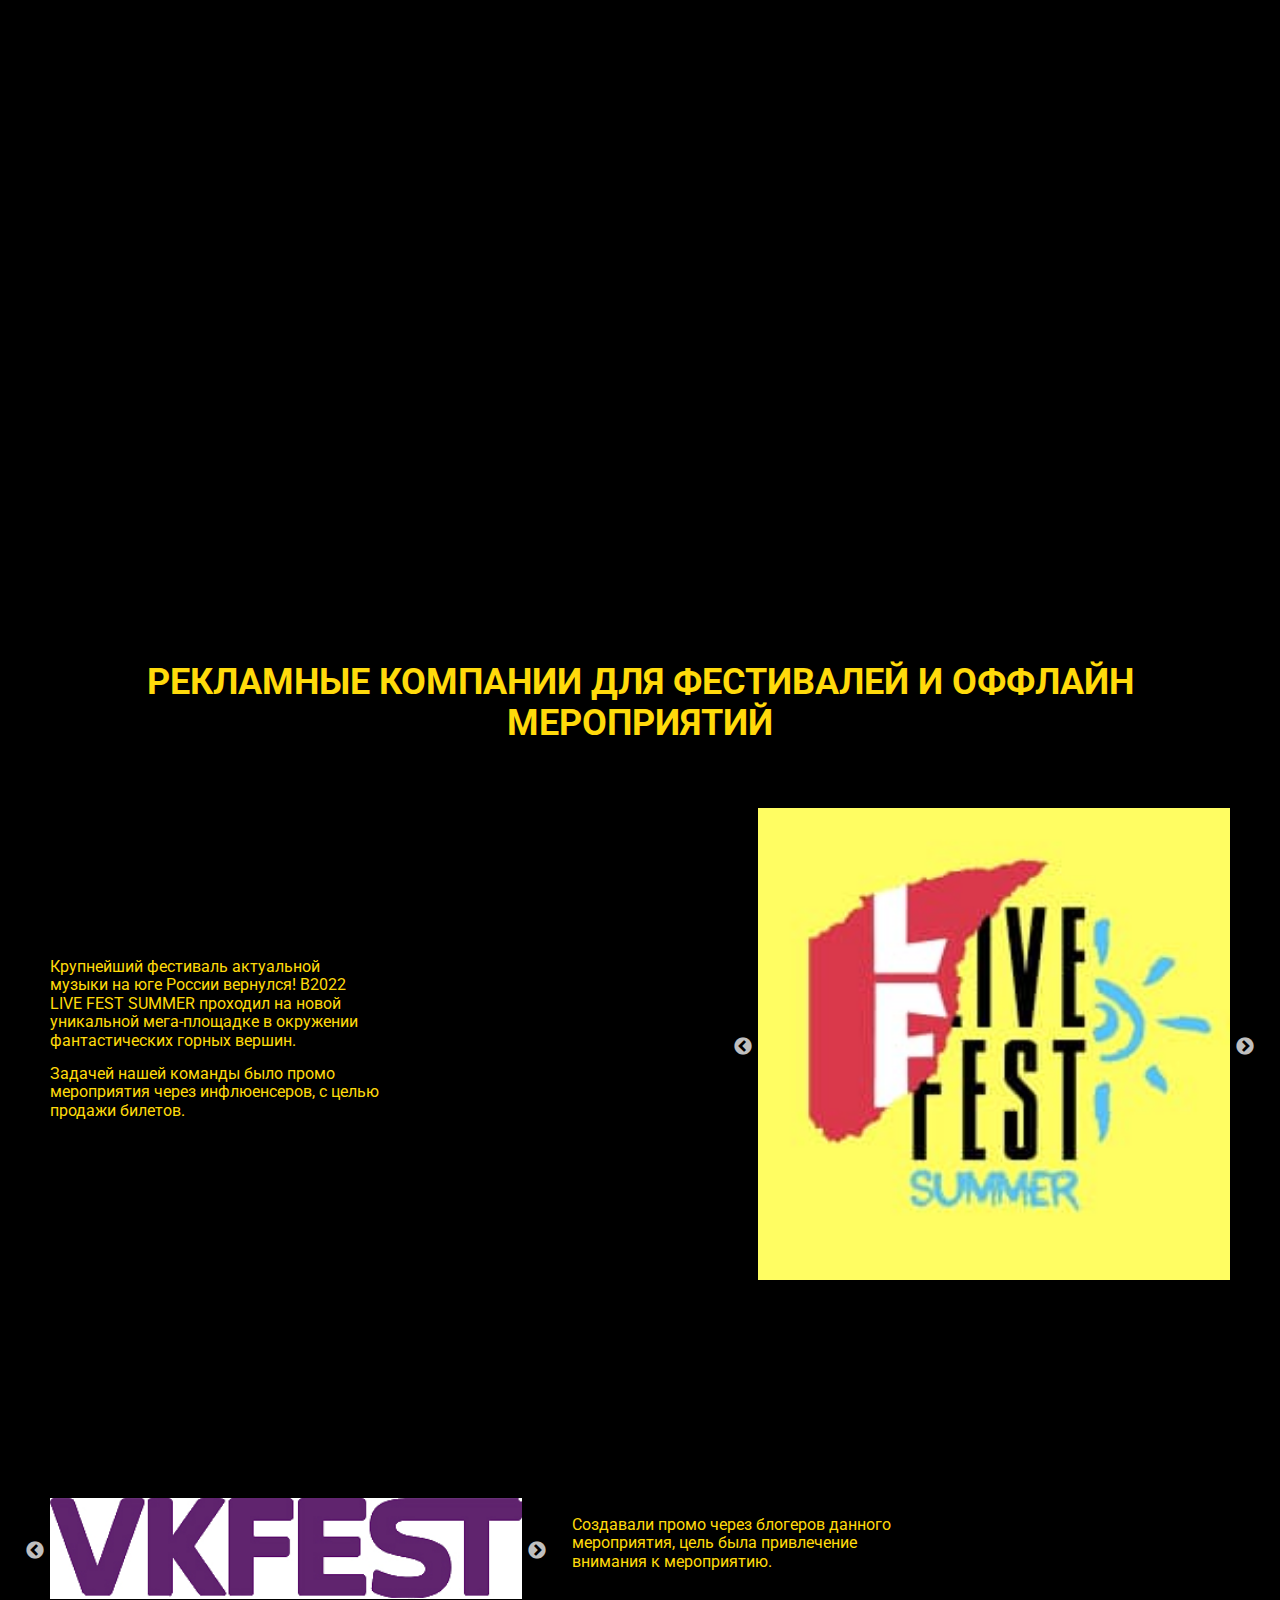
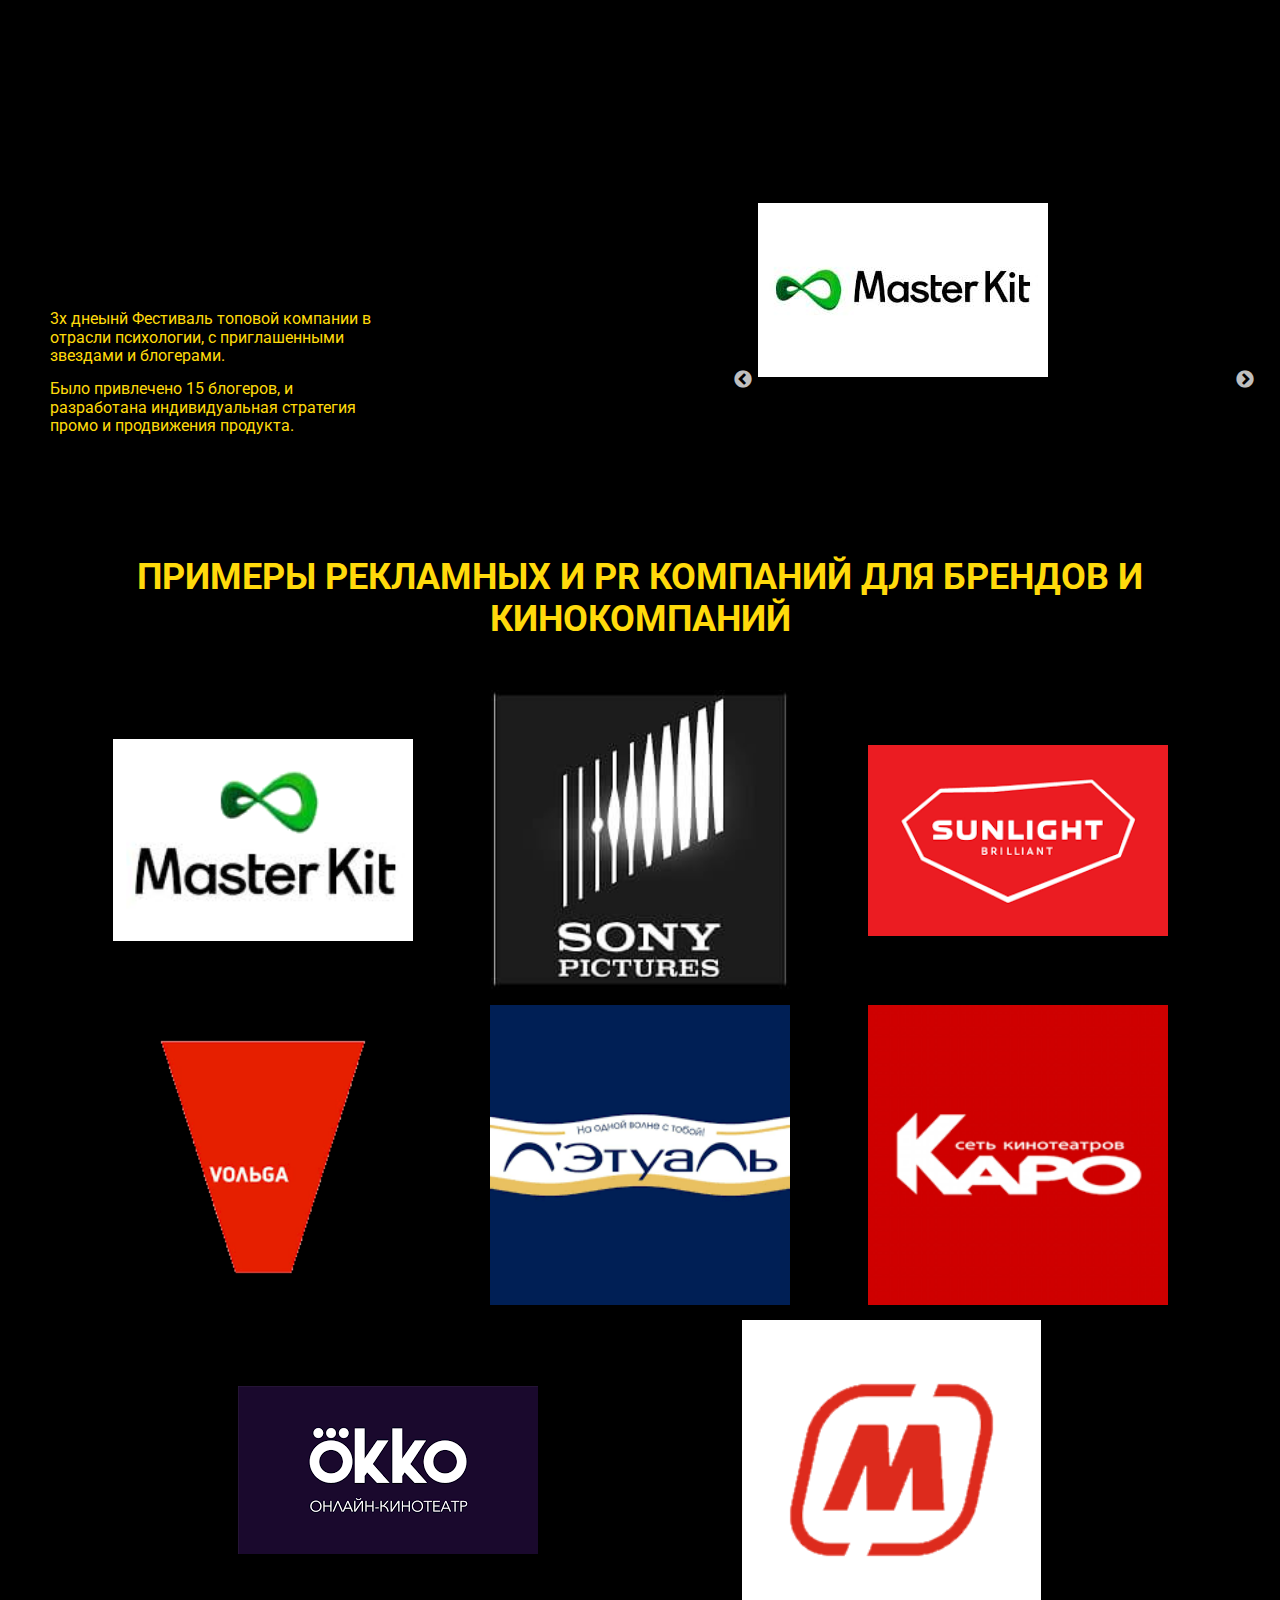
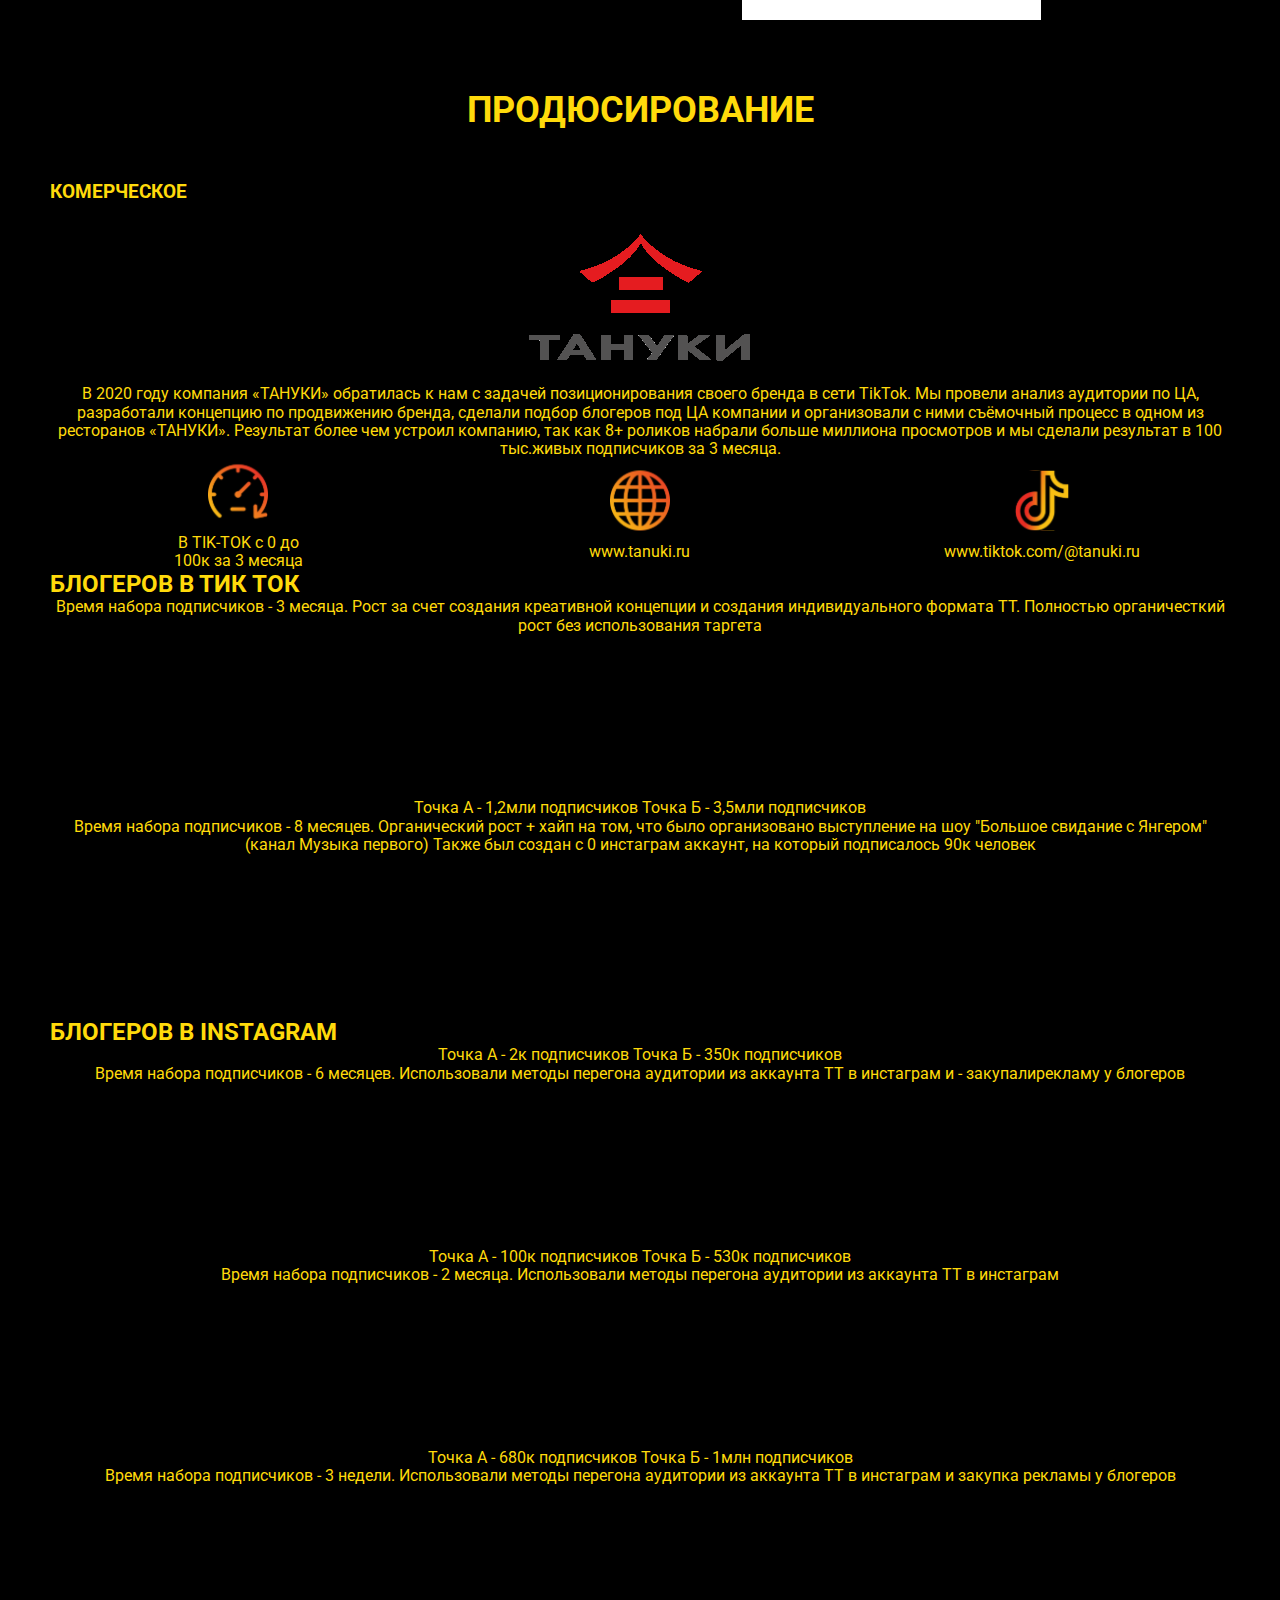
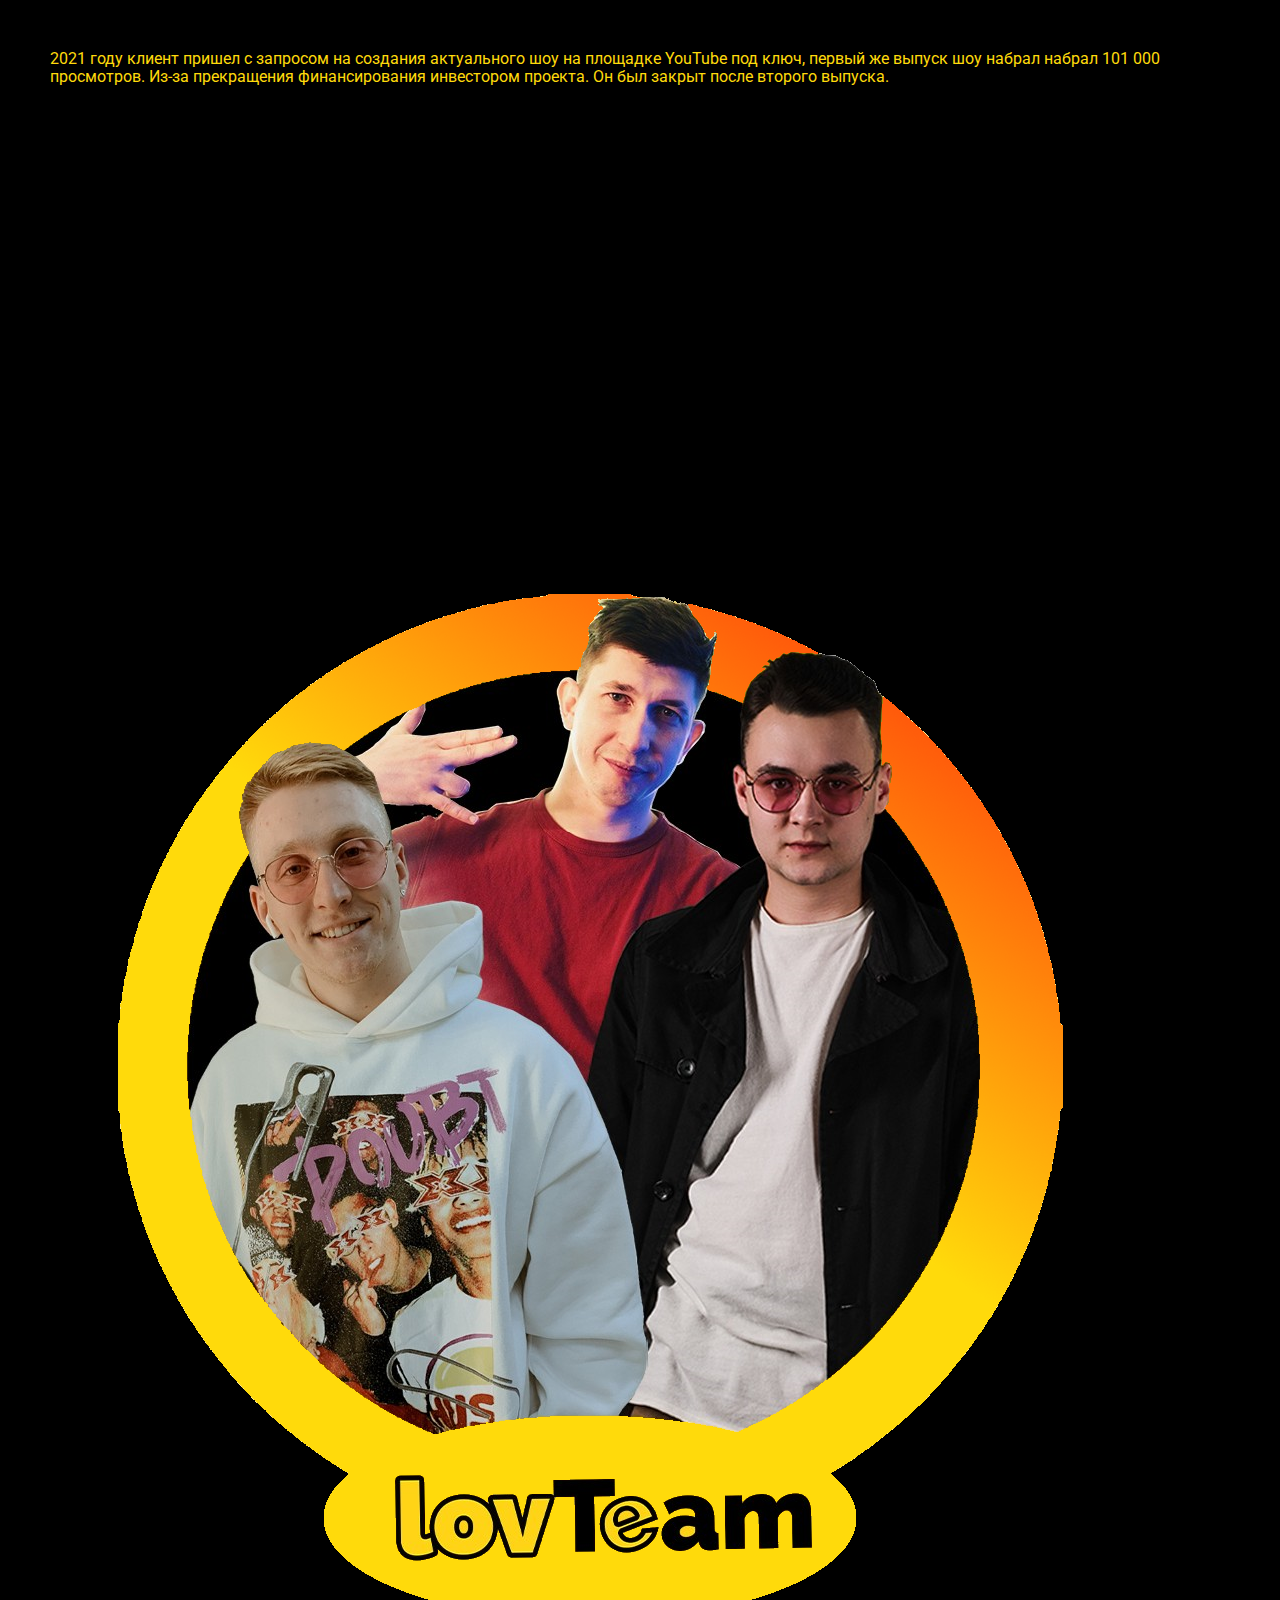
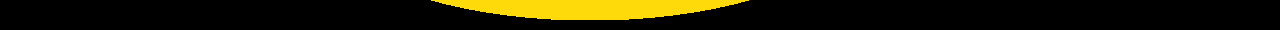
==== commit c5f9ae9f: "production" ====
--- a/html/index.html
+++ b/html/index.html
@@ -10,6 +10,7 @@
      <link
       rel="stylesheet"
       href="https://cdnjs.cloudflare.com/ajax/libs/modern-normalize/1.1.0/modern-normalize.css"/>
+      <link rel="stylesheet" href="css/jquery.fancybox.min.css">
       <link rel="stylesheet" href="/js/slick/slick.css">
       <link rel="stylesheet" href="/js/slick/slick-theme.css">
       <link rel="stylesheet" href="/css/style.css" />
@@ -240,7 +241,7 @@
           </div>
         </section>
 
-        <!-- <section class="blogers">
+        <section class="blogers">
           <div class="container">
             <h2 class="blogers_title title"> СОТРУДНИЧЕСТВО С БЛОГЕРАМИ</h2>
             <ul class="blogers_list">
@@ -249,12 +250,18 @@
                <p class="blogers_name">verodmit</p>
                 <ul class="blogers_icons">
                   <li class="blogers_soc">
+                  <div class="blogers_social">
                     <a href="blogers_link" href="https://www.instagram.com/verodmit/">
                      <img class="blogers_icon" src="../images/icons/insta.svg" alt="">
                     </a>
+                    <p class="blogers_people">303 000</p>
+                  </div>
+                    <div class="blogers_social">
                     <a href="blogers_link" href="https://www.tiktok.com/@__verodmit__">
                       <img class="blogers_icon" src="../images/icons/tik-tok.svg" alt="">
                      </a>
+                     <p class="blogers_people">818 000</p>
+                    </div>
                   </li>
                 </ul>
               </li>
@@ -263,12 +270,18 @@
                 <p class="blogers_name">alisa__musa</p>
                  <ul class="blogers_icons">
                    <li class="blogers_soc">
+                    <div class="blogers_social">
                      <a href="blogers_link" href="https://instagram.com/alisa__musa"> 
                       <img class="blogers_icon" src="../images/icons/insta.svg" alt="">
                      </a>
+                        <p class="blogers_people">1 100 000 </p>
+                        </div>
+                        <div class="blogers_social">
                      <a href="blogers_link" href="https://www.tiktok.com/@alisa__musa">
                        <img class="blogers_icon" src="../images/icons/tik-tok.svg" alt="">
                       </a>
+                        <p class="blogers_people">1 8100 000 </p>
+                        </div>
                    </li>
                  </ul>
                </li>
@@ -277,49 +290,64 @@
                 <p class="blogers_name">egorkaship</p>
                  <ul class="blogers_icons">
                    <li class="blogers_soc">
+                    <div class="blogers_social">
                      <a href="blogers_link" href="https://instagram.com/egorkaship"> 
                       <img class="blogers_icon" src="../images/icons/insta.svg" alt="">
                      </a>
+                        <p class="blogers_people">3 500 000</p>
+                    </div>
+                        <div class="blogers_youtube">
                      <a href="blogers_link" href="https://youtube.com/@Egor_Ship">
                        <img class="blogers_icon" src="../images/icons/youtube.svg" alt="">
                      </a>
+                     <p class="blogers_people">2 510 000</p>
+                     </div>
+                     <div class="blogers_social">
                      <a href="blogers_link" href="https://www.tiktok.com/@egorkaship_official">
                        <img class="blogers_icon" src="../images/icons/tik-tok.svg" alt="">
                       </a>
+                        <p class="blogers_people">12 100 000</p>
+                    </div>
                    </li>
                  </ul>
                </li>
                <li class="blogers_item">
                 <img class="blogers_img" src="../images/blogers/bloger_4.png" alt="" >
-                <p class="blogers_name">alisa__musa</p>
+                <p class="blogers_name">ermolen.ko</p>
                  <ul class="blogers_icons">
                    <li class="blogers_soc">
-                     <a href="blogers_link"> 
+                    <div class="blogers_social">
+                     <a href="blogers_link" href="https://instagram.com/ermolen.ko"> 
                       <img class="blogers_icon" src="../images/icons/insta.svg" alt="">
                      </a>
-                     <a href="blogers_link">
-                       <img class="blogers_icon" src="../images/icons/youtube.svg" alt="">
-                     </a>
-                     <a href="blogers_link">
+                        <p class="blogers_people">419 000</p>
+                        </div>
+                        <div class="blogers_social">
+                     <a href="blogers_link" href="https://www.tiktok.com/@ermo1enko">
                        <img class="blogers_icon" src="../images/icons/tik-tok.svg" alt="">
                       </a>
+                        <p class="blogers_people">2 100 000</p>
+                        </div>
                    </li>
                  </ul>
                </li>
                <li class="blogers_item">
                 <img class="blogers_img" src="../images/blogers/bloger_5.png" alt="" >
-                <p class="blogers_name">alisa__musa</p>
+                <p class="blogers_name">frosik_frosy</p>
                  <ul class="blogers_icons">
                    <li class="blogers_soc">
-                     <a href="blogers_link"> 
+                    <div class="blogers_social">
+                     <a href="blogers_link" href="https://instagram.com/frosik_frosy"> 
                       <img class="blogers_icon" src="../images/icons/insta.svg" alt="">
                      </a>
-                     <a href="blogers_link">
-                       <img class="blogers_icon" src="../images/icons/youtube.svg" alt="">
-                     </a>
-                     <a href="blogers_link">
+                        <p class="blogers_people">1 100 000</p>
+                    </div>
+                        <div class="blogers_social">
+                     <a href="blogers_link"href="https://www.tiktok.com/@frosik_frosya">
                        <img class="blogers_icon" src="../images/icons/tik-tok.svg" alt="">
                       </a>
+                        <p class="blogers_people">11 700 000</p>
+                    </div>
                    </li>
                  </ul>
                </li>
@@ -328,15 +356,24 @@
                 <p class="blogers_name">gufee.medalin</p>
                  <ul class="blogers_icons">
                    <li class="blogers_soc">
+                    <div class="blogers_social">
                      <a href="blogers_link" href="https://instagram.com/gufee.medalin"> 
                       <img class="blogers_icon" src="../images/icons/insta.svg" alt="">
                      </a>
-                     <a href="blogers_link" href="">
+                     <p class="blogers_people">138 000</p>
+                    </div>                     
+                     <div class="blogers_social">
+                     <a href="blogers_link" href="https://youtube.com/@Gufeemedalin">
                        <img class="blogers_icon" src="../images/icons/youtube.svg" alt="">
                      </a>
+                     <p class="blogers_people">3 240 000</p>
+                     </div>
+                        <div class="blogers_social">
                      <a href="blogers_link">
-                       <img class="blogers_icon" src="../images/icons/tik-tok.svg" alt="">
+                       <img class="blogers_icon" src="../images/icons/vk.png" alt="">
                       </a>
+                      <p class="blogers_people">329 000</p>
+                      </div>  
                    </li>
                  </ul>
                </li>
@@ -345,9 +382,12 @@
                 <p class="blogers_name">h_killer007</p>
                  <ul class="blogers_icons">
                    <li class="blogers_soc">
+                    <div class="blogers_social">
                      <a href="blogers_link" href="https://instagram.com/h_killer007"> 
                       <img class="blogers_icon" src="../images/icons/insta.svg" alt="">
                      </a>
+                        <p class="blogers_people">1 100 000</p>
+                      </div>
                    </li>
                  </ul>
                </li>
@@ -356,12 +396,18 @@
                 <p class="blogers_name">kiss_aka_me</p>
                  <ul class="blogers_icons">
                    <li class="blogers_soc">
+                    <div class="blogers_social">
                      <a href="blogers_link" href="https://instagram.com/kiss_aka_me "> 
                       <img class="blogers_icon" src="../images/icons/insta.svg" alt="">
                      </a>
+                        <p class="blogers_people">396 000 </p>
+                      </div>
+                        <div class="blogers_social">
                      <a href="blogers_link" href="https://www.tiktok.com/@kiss_aka_me">
                        <img class="blogers_icon" src="../images/icons/tik-tok.svg" alt="">
                       </a>
+                        <p class="blogers_people">3 800 000</p>
+                      </div>
                    </li>
                  </ul>
                </li>
@@ -370,12 +416,18 @@
                 <p class="blogers_name">leytink</p>
                  <ul class="blogers_icons">
                    <li class="blogers_soc">
+                    <div class="blogers_social">
                      <a href="blogers_link" href="https://instagram.com/leytink"> 
                       <img class="blogers_icon" src="../images/icons/insta.svg" alt="">
                      </a>
+                        <p class="blogers_people">356 000</p>
+                      </div>
+                        <div class="blogers_social">
                      <a href="blogers_link"href="https://www.tiktok.com/@leytink">
                        <img class="blogers_icon" src="../images/icons/tik-tok.svg" alt="">
                       </a>
+                        <p class="blogers_people">13 600 000</p>
+                      </div>
                    </li>
                  </ul>
                </li>
@@ -384,15 +436,24 @@
                 <p class="blogers_name">persik.23</p>
                  <ul class="blogers_icons">
                    <li class="blogers_soc">
+                    <div class="blogers_social">
                      <a href="blogers_link" href="https://instagram.com/persik.23"> 
                       <img class="blogers_icon" src="../images/icons/insta.svg" alt="">
                      </a>
+                        <p class="blogers_people">484 000</p>
+                      </div>
+                        <div class="blogers_social">
                      <a href="blogers_link" href="https://youtube.com/@persik8043 ">
                        <img class="blogers_icon" src="../images/icons/youtube.svg" alt="">
                      </a>
+                        <p class="blogers_people">270 000</p>
+                      </div>
+                        <div class="blogers_social">
                      <a href="blogers_link" href="https://youtube.com/@persik8043 ">
                        <img class="blogers_icon" src="../images/icons/tik-tok.svg" alt="">
                       </a>
+                        <p class="blogers_people">9 200 000</p>
+                      </div>
                    </li>
                  </ul>
                </li>
@@ -400,14 +461,16 @@
             </ul>
             <div class="blogers_num">
               <h2 class="blogers_number">БОЛЕЕ 1 000 БЛОГЕРОВ</h2>
-
-              <div class="blogers_video">
-                <h2 class="blogers_number">Вечеринка с блогерами</h2>
-                           VIDEO
+              <h2 class="video_title">Вечеринка с блогерами</h2>
+              
+              
+              
+              <div>
+               <video class="video" src="https://youtu.be/VvtPF_Kqo1o"></video>
               </div>
             </div>
           </div>
-        </section> -->
+        </section>
 
         <section class="advertising">
           <div class="container">
@@ -422,38 +485,45 @@
                    </div>
                     <ul class="advertising_slider">
                     <li class="advertising_img">
-                      <img src="" alt="">
-                    </li>
-                    <li class="advertising_img">
-                      <img src="" alt="">
-                    </li>
-                    <li class="advertising_img">
-                      <img src="" alt="">
-                    </li>
-                    <li class="advertising_img">
-                      <img src="" alt="">
+                      <img class="advertising_photo" src="/images/partners/11.jpg" alt="">
+                    </li>
+                    <li class="advertising_img">
+                      <img class="advertising_photo"  src="/images/adversting/1.jpg" alt="">
+                    </li>
+                    <li class="advertising_img">
+                      <img src="/images/adversting/2.jpg" alt="">
+                    </li>
+                    <li class="advertising_img">
+                      <img src="/images/adversting/3.jpg" alt="">
+                    </li>
+                    <li class="advertising_img">
+                      <img src="/images/adversting/4.jpg" alt="">
                     </li>
                   </ul>
 
                   </li>
                   <li class="advertising_item">
+                    <ul class="advertising_slider">
+                      <li class="advertising_img">
+                        <img class="advertising_photo" src="/images/partners/vk_fest.jpg" alt="">
+                      </li>
+                      <li class="advertising_img">
+                        <img src="/images/adversting/5.jpg" alt="">
+                      </li>
+                      <li class="advertising_img">
+                        <img src="/images/adversting/6.jpg" alt="">
+                      </li>
+                      <li class="advertising_img">
+                        <img src="/images/adversting/7.jpg" alt="">
+                      </li>
+                      <li class="advertising_img">
+                        <img src="/images/adversting/8.jpg" alt="">
+                      </li>
+                      </ul>
                      <div class="advertising_info">
                     <p class="advertising_text">Создавали промо через блогеров данного мероприятия, цель была привлечение внимания к мероприятию. </p>
                      </div>
-                    <ul class="advertising_slider">
-                    <li class="advertising_img">
-                      <img src="" alt="">
-                    </li>
-                    <li class="advertising_img">
-                      <img src="" alt="">
-                    </li>
-                    <li class="advertising_img">
-                      <img src="" alt="">
-                    </li>
-                    <li class="advertising_img">
-                      <img src="" alt="">
-                    </li>
-                  </ul>
+                    
                   </li>
                   <li class="advertising_item">
                      <div class="advertising_info">
@@ -466,195 +536,315 @@
                     </div>
                     <ul class="advertising_slider">
                     <li class="advertising_img">
-                      <img src="" alt="">
-                    </li>
-                    <li class="advertising_img">
-                      <img src="" alt="">
-                    </li>
-                    <li class="advertising_img">
-                      <img src="" alt="">
-                    </li>
-                    <li class="advertising_img">
-                      <img src="" alt="">
+                      <img src="/images/partners/kit.png" alt="">
+                    </li>
+                    <li class="advertising_img">
+                      <img src="/images/adversting/9.jpg" alt="">
+                    </li>
+                    <li class="advertising_img">
+                      <img src="/images/adversting/10.jpg" alt="">
+                    </li>
+                    <li class="advertising_img">
+                      <img src="/images/adversting/11.jpg" alt="">
+                    </li>
+                    <li class="advertising_img">
+                      <img src="/images/adversting/12.jpg" alt="">
                     </li>
                   </ul>
                   </li>
                 </ul>
-                  
-                  <ul class="advertising_slider">
-                    <li class="advertising_img"></li>
-                    <li class="advertising_img"></li>
-                    <li class="advertising_img"></li>
-                    <li class="advertising_img"></li>
-                  </ul>
                 </div>
           </div>
         </section>
 
-        <section class="production">
-          <div class="container">
-            <h2 class="production_title title">Продюсирование</h2>
-            <ul class="production_list">
-              <li class="production_item">
-                <h3 class="title_heading">КОМЕРЧЕСКОЕ</h3>
-              <svg>
-                <use></use>
-              </svg>
-              <p class="production_text">
-                В 2020 году компания «ТАНУКИ» обратилась к нам с задачей позиционирования своего бренда в сети TikTok.
-                 Мы провели анализ аудитории по ЦА, разработали концепцию по продвижению бренда, сделали подбор блогеров под ЦА компании и организовали с ними съёмочный процесс в одном из ресторанов «ТАНУКИ». 
-                 Результат более чем устроил компанию, так как 8+ роликов набрали больше миллиона просмотров и мы сделали результат в 100 тыс.живых подписчиков за 3 месяца.
-              </p>
-              <ul class="production_icons">
-                <li class="production_icon">
-                <a href="">
-                  <img src="/images/icons/insta.svg"   width="60" height="65" alt="">
-                  <svg class="production_icons" width="60" height="65">
-                    
-                      <use href="/images/icons/insta.svg"></use>
-                  </svg>
-                </li>
-                <li class="production_icon">
-                <a href="">
-                  <svg class="production_icons" width="60" height="65">
-                      <use href="../images/icons/insta.svg"></use>
-                  </svg>
-              
-              </svg>  
-                </a>
-                </li>
-                <li class="production_icon">
-                <a href="">
-                  <svg>
-                    <use></use>
-                  </svg>
-                </a>
-                </li>
-              </ul>
-              </li>
-              <li class="production_item">
-                <h2 class="producttion_title production_bloger">БЛОГЕРОВ В ТИК ТОК</h2>
-                <div class="production_info">
-                  <p class="production_text">
-                    Время набора подписчиков - 3 месяца.
-                    Рост за счет создания креативной концепции и создания индивидуального формата ТТ.
-                    Полностью органичесткий рост без использования таргета
-                  </p>
-                  <img src="" alt="" class="production_img">
-                </div>
-                 <svg>
-                <use></use>
-              </svg>
-              </li>
-              <li class="production_item">
-                <div class="production_info">
-                  <p class="production_text">
-                    Точка А - 1,2мли подписчиков
-                    Точка Б - 3,5мли подписчиков
-                  </p>
-                  <p class="production_text">
-                    Время набора подписчиков - 8 месяцев.
-                    Органический рост + хайп на том, что было организовано выступление на шоу
-                    "Большое свидание с Янгером" (канал
-                    Музыка первого)
-                    Также был создан с 0 инстаграм аккаунт, на который подписалось 90к человек
-                  </p>  
-                  <img src="" alt="" class="production_img">
-                </div>
-                 <svg>
-                   <use></use>
-                </svg>
-              </li>
-              <li class="production_item">
-                <h2 class="producttion_title production_bloger">БЛОГЕРОВ В INSTAGRAM</h2>
-                <div class="production_info">
-                  <p class="production_text">
-                    Точка А - 2к подписчиков
-                    Точка Б - 350к подписчиков
-                  </p>
-                   <p class="production_text">
-                   Время набора подписчиков - 6 месяцев.
-                  Использовали методы перегона аудитории из аккаунта ТТ в инстаграм и - закупалирекламу у блогеров
-                  </p>
-                  <img src="" alt="" class="production_img">
-                </div>
-                 <svg>
-                <use></use>
-              </svg>
-              </li>
-              <li class="production_item">
-                <div class="production_info">
-                  <p class="production_text">
-                    Точка А - 100к подписчиков
-                    Точка Б - 530к подписчиков
-                  </p>
-                   <p class="production_text">
-                     Время набора подписчиков - 2 месяца.
-                     Использовали методы перегона аудитории из аккаунта ТТ в инстаграм
-                  </p>
-                  <img src="" alt="" class="production_img">
-                </div>
-                 <svg>
-                <use></use>
-              </svg>
-              </li>
-               <li class="production_item">
-                <div class="production_info">
-                  <p class="production_text">
-                    Точка А - 680к подписчиков
-                    Точка Б - 1млн подписчиков
-                  </p>
-                   <p class="production_text">
-                    Время набора подписчиков - 3 недели.
-                    Использовали методы перегона аудитории из аккаунта ТТ в инстаграм и закупка рекламы у блогеров
-                  </p>
-                  <img src="" alt="" class="production_img">
-                </div>
-                 <svg>
-                <use></use>
-              </svg>
-              </li>
-              <li class="production_item">
-                <p class="production_information">
-                  2021 году клиент пришел c запросом на создания актуального шоу на площадке YouTube под ключ, первый же выпуск шоу набрал набрал 101 000 просмотров. 
-                  Из-за прекращения финансирования инвестором проекта. Он был закрыт после второго выпуска.
-                </p>
-                <!-- VIDEO -->
-              </li>
-            </ul>
-          </div>
-        </section>
+<section class="gallery">
+  <div class="container">
+    <h2 class="gallery_title title"> ПРИМЕРЫ РЕКЛАМНЫХ и PR  КОМПАНИЙ ДЛЯ БРЕНДОВ  и кинокомпаний</h2>
+    <ul class="gallery_list">
+      <li class="gallery_item">     
+           <div class="gallery_wrap">
+            <img
+           class="gallery_img"
+           src="/images/gaalery/gal_1.png"
+           alt="portgolio"
+           width="300"
+           height="300"/>
+           <div class="gallery_hover">
+           <p class="gallery_text">
+            3х днеынй Фестиваль топовой компании в отрасли психологии, с приглашенными звездами и блогерами.
+            Было привлечено 15 блогеров, и разработана индивидуальная стратегия промо и продвижения продукта.
+           </p>
+           </div>
+         </div>
+      </li>
+      <li class="gallery_item">
+           <div class="gallery_wrap">
+            <img
+           class="gallery_img"
+           src="/images/gaalery/gal_2.jpg"
+           alt="portgolio"
+           width="360"
+           height="300"/>
+           <div class="gallery_hover">
+           <p class="gallery_text">
+            Задачи, которые стояли перед нами – сделать гарантированный охват в 5млн просмотров и 500 роликов, отснятых пользователями. Мы перевыполнили гарант и сделали KPI 7.3 млн просмотров (скрин из ТТ) и получили 543 ролика, которые отсняли пользователи TikTok.
+           </p>
+           </div>
+         </div>
+      </li>
+      <li class="gallery_item">
+           <div class="gallery_wrap">
+            <img
+           class="gallery_img"
+           src="/images/gaalery/gal_3.png"
+           alt="portgolio"
+           width="360"
+           height="300"/>
+           <div class="gallery_hover">
+           <p class="gallery_text">
+            Данной компании необходимо было пропиарить новую линейку изделий в сети TikTok. Были установлены требования от заказчика в охватах 20 млн просмотров. Мы подобрали необходимых блогеров по ЦА бренда. Привлекли 60+ инфлюенсеров , с помощью которых выполнили гарант в 20+ млн просмотров.
+           </p>
+           </div>
+         </div>
+      </li>
+      <li class="gallery_item"> 
+           <div class="gallery_wrap">
+            <img
+           class="gallery_img"
+           src="/images/gaalery/gal_4.png"
+           alt="portgolio"
+           width="360"
+           height="300"/>
+           <div class="gallery_hover">
+            <p class="gallery_text">
+              Задачи, которые стояли перед нами – сделать гарантированный охват в 5млн просмотров и 500 роликов, отснятых пользователями. Мы перевыполнили гарант и сделали KPI 7.3 млн просмотров (скрин из ТТ) и получили 543 ролика, которые отсняли пользователи TikTok.
+             </p>
+           </div>
+         </div>
+      </li>
+      <li class="gallery_item">  
+           <div class="gallery_wrap">
+            <img
+           class="gallery_img"
+           src="/images/gaalery/gal_5.png"
+           alt="portgolio"
+           width="360"
+           height="300"/>
+           <div class="gallery_hover">
+           <p class="gallery_text">
+            2020-2021.
+            Первое соприкосновение с компанией пришлось на черную пятницу, когда необходимо было привлечь и проинформировать клиентов о запланированных скидках. Под данную рекламную компанию мы привлекли более 80 ти блогеров, которые дали охваты 25+ млн
+            просмотров данной акции в TikTok.
+            Так же сотрудничали на 8е марта, 14 февраля и другие события.
+           </p>
+           </div>
+         </div>
+      </li>
+      <li class="gallery_item"> 
+           <div class="gallery_wrap">
+            <img
+           class="gallery_img"
+           src="/images/gaalery/gal_6.png"
+           alt="portgolio"
+           width="360"
+           height="300"/>
+           <div class="gallery_hover">
+            <p class="gallery_text">
+              Задачи, которые стояли перед нами – сделать гарантированный охват в 5млн просмотров и 500 роликов, отснятых пользователями. Мы перевыполнили гарант и сделали KPI 7.3 млн просмотров (скрин из ТТ) и получили 543 ролика, которые отсняли пользователи TikTok.
+             </p>
+           </div>
+         </div>
+      </li>
+      <li class="gallery_item">
+           <div class="gallery_wrap">
+            <img
+           class="gallery_img"
+           src="/images/gaalery/gal_7.png"
+           alt="portgolio"
+           width="360"
+           height="300"/>
+           <div class="gallery_hover">
+            <p class="gallery_text">
+              Задачи, которые стояли перед нами – сделать гарантированный охват в 5млн просмотров и 500 роликов, отснятых пользователями. Мы перевыполнили гарант и сделали KPI 7.3 млн просмотров (скрин из ТТ) и получили 543 ролика, которые отсняли пользователи TikTok.
+             </p>
+           </div>
+         </div>
+      </li>
+      <li class="gallery_item">
+           <div class="gallery_wrap">
+            <img
+           class="gallery_img"
+           src="/images/gaalery/gal_8.png"
+           alt="portgolio"
+           width="360"
+           height="300"/>
+           <div class="gallery_hover">
+           <p class="gallery_text">
+            Конкурс от Магнит для пользователей Tik Tok с
+розыгрышем ценных призов. Было привлечено 23 блогера с суммарной аудиторией 95+ млн. Также на ролики был дополнительно запущен таргет. На данный момент это один из самых масштабных челленджей в
+Tik Tok.
+           </p>
+           </div>
+         </div>
+      </li>
+    </ul>
+  </div>
+</section>
+
+
+<section class="production">
+  <div class="container">
+    <h2 class="production_title title">Продюсирование</h2>
+    <ul class="production_list">
+      <li class="production_item">
+        <h3 class="title_heading">КОМЕРЧЕСКОЕ</h3>
+      <img class="production_image"  src="/images/partners/tanuki.png" alt="" >
+      <p class="production_text">
+        В 2020 году компания «ТАНУКИ» обратилась к нам с задачей позиционирования своего бренда в сети TikTok.
+         Мы провели анализ аудитории по ЦА, разработали концепцию по продвижению бренда, сделали подбор блогеров под ЦА компании и организовали с ними съёмочный процесс в одном из ресторанов «ТАНУКИ». 
+         Результат более чем устроил компанию, так как 8+ роликов набрали больше миллиона просмотров и мы сделали результат в 100 тыс.живых подписчиков за 3 месяца.
+      </p>
+      <ul class="production_icons">
+        <li class="production_icon">
+          <img class="production_img" src="/images/icons/speed.svg"   width="60" height="65" alt="">
+          <p class="production_text">В TIK-TOK с 0 до 100к за 3 месяца</p>
+        </li>
+        <li class="production_icon">
+          <img class="production_img" src="/images/icons/planet.svg"   width="60" height="65" alt="">
+        <a class="production_link" href="www.tanuki.ru" >www.tanuki.ru</a>
+        </li>
+        <li class="production_icon">
+          <img class="production_img" src="/images/icons/tik-tok.svg"   width="60" height="65" alt="">
+        <a class="production_link" href="www.tiktok.com/@tanuki.ru" >www.tiktok.com/@tanuki.ru</a>
+        </li>
+      </ul>
+      </li>
+      <li class="production_item">
+        <h2 class="producttion_title production_bloger">БЛОГЕРОВ В ТИК ТОК</h2>
+        <div class="production_info">
+          <p class="production_text">
+            Время набора подписчиков - 3 месяца.
+            Рост за счет создания креативной концепции и создания индивидуального формата ТТ.
+            Полностью органичесткий рост без использования таргета
+          </p>
+          <img src="" alt="" class="production_img">
+        </div>
+         <svg>
+        <use></use>
+      </svg>
+      </li>
+      <li class="production_item">
+        <div class="production_info">
+          <p class="production_text">
+            Точка А - 1,2мли подписчиков
+            Точка Б - 3,5мли подписчиков
+          </p>
+          <p class="production_text">
+            Время набора подписчиков - 8 месяцев.
+            Органический рост + хайп на том, что было организовано выступление на шоу
+            "Большое свидание с Янгером" (канал
+            Музыка первого)
+            Также был создан с 0 инстаграм аккаунт, на который подписалось 90к человек
+          </p>  
+          <img src="" alt="" class="production_img">
+        </div>
+         <svg>
+           <use></use>
+        </svg>
+      </li>
+      <li class="production_item">
+        <h2 class="producttion_title production_bloger">БЛОГЕРОВ В INSTAGRAM</h2>
+        <div class="production_info">
+          <p class="production_text">
+            Точка А - 2к подписчиков
+            Точка Б - 350к подписчиков
+          </p>
+           <p class="production_text">
+           Время набора подписчиков - 6 месяцев.
+          Использовали методы перегона аудитории из аккаунта ТТ в инстаграм и - закупалирекламу у блогеров
+          </p>
+          <img src="" alt="" class="production_img">
+        </div>
+         <svg>
+        <use></use>
+      </svg>
+      </li>
+      <li class="production_item">
+        <div class="production_info">
+          <p class="production_text">
+            Точка А - 100к подписчиков
+            Точка Б - 530к подписчиков
+          </p>
+           <p class="production_text">
+             Время набора подписчиков - 2 месяца.
+             Использовали методы перегона аудитории из аккаунта ТТ в инстаграм
+          </p>
+          <img src="" alt="" class="production_img">
+        </div>
+         <svg>
+        <use></use>
+      </svg>
+      </li>
+       <li class="production_item">
+        <div class="production_info">
+          <p class="production_text">
+            Точка А - 680к подписчиков
+            Точка Б - 1млн подписчиков
+          </p>
+           <p class="production_text">
+            Время набора подписчиков - 3 недели.
+            Использовали методы перегона аудитории из аккаунта ТТ в инстаграм и закупка рекламы у блогеров
+          </p>
+          <img src="" alt="" class="production_img">
+        </div>
+         <svg>
+        <use></use>
+      </svg>
+      </li>
+      <li class="production_item">
+        <p class="production_information">
+          2021 году клиент пришел c запросом на создания актуального шоу на площадке YouTube под ключ, первый же выпуск шоу набрал набрал 101 000 просмотров. 
+          Из-за прекращения финансирования инвестором проекта. Он был закрыт после второго выпуска.
+        </p>
+        <!-- VIDEO -->
+      </li>
+    </ul>
+  </div>
+</section>
     </main>
-    <footer class="footer">
-      <div class="container">
-          <div class="footer_contact">
-            <ul class="footer_list">
-              <li class="footer_item">
-                <use>
-                  <svg></svg>
-                </use>
-                <p class="footer_info"></p>
-              </li>
-              <li class="footer_item">
-                <use>
-                  <svg></svg>
-                </use>
-                <p class="footer_info"></p>
-              </li>
-              <li class="footer_item">
-                <use>
-                  <svg></svg>
-                </use>
-                <p class="footer_info"></p>
-              </li>
-            </ul>
-          </div>
-          <div class="footer_image">
-            <img class="footer_img" src="../images/team_photo/contcts.png" alt="">
-          </div>
-        </div>
-    </footer>
-    <script src="/js/main.min.js"></script>
-    <script src="/js/main.js"></script>
-  </body>
+<footer class="footer">
+  <div class="container">
+      <div class="footer_contact">
+        <ul class="footer_list">
+          <li class="footer_item">
+            <use>
+              <svg></svg>
+            </use>
+            <p class="footer_info"></p>
+          </li>
+          <li class="footer_item">
+            <use>
+              <svg></svg>
+            </use>
+            <p class="footer_info"></p>
+          </li>
+          <li class="footer_item">
+            <use>
+              <svg></svg>
+            </use>
+            <p class="footer_info"></p>
+          </li>
+        </ul>
+      </div>
+      <div class="footer_image">
+        <img class="footer_img" src="../images/team_photo/contcts.png" alt="">
+      </div>
+    </div>
+</footer>
+  <script src=" https://ajax.googleapis.com/ajax/libs/jquery/3.5.1/jquery.min.js "></script>
+  
+  <script src="/js/main.min.js"></script>
+  <script src="/js/main.js"></script>
+  <script src=" js/jquery.fancybox.min.js "></script>
+</body>
 </html>
--- a/css/style.css
+++ b/css/style.css
@@ -2,6 +2,7 @@
     --yellow-900:#FFDA0B;
     --yellow-800:#FF540B;
     --black:#000;
+    --black_800:#000000af;
     --regular-400: 400;
     --medium-500: 500;
     --bolt-700: 700;
@@ -211,6 +212,9 @@
     font-size: 36px;
     margin-bottom: 50px;
 }
+.services_point{
+    width: 350px;
+}
 .services_item-title{
     text-transform: uppercase;
     margin-bottom: 20px;
@@ -224,27 +228,31 @@
     color: var(--yellow-900);
     text-decoration: none;
 }
+.services_item-title{
+    padding-bottom: 10px;
+    position: relative;;
+}
 
 .services_item-title:before {
-    content: "";
-    position: absolute;
-    bottom: -5px;
-    left: -7px;
-    width: 70px;
-    height: 20px;
-    border-bottom: 2px solid var(--yellow-900);
-    border-left: 2px solid var(--yellow-900);
-  }
-  /* .services_item-title:after {
-    content: "";
-    position: absolute;
-    bottom: -50%;
-    right: -25px;
-    width: 30px;
-    height: 20px;
-    border-bottom: 2px solid #fed57b;
-    border-right: 2px solid #fed57b;
-  } */
+   content: "";
+  position: absolute;
+  bottom: -2px;
+  left: 0;
+  width: 90%;
+  height: 2px;
+ 
+  background: var(--yellow-900);
+}
+.services_item-title:after {
+  content: "";
+  position: absolute;
+  bottom: -6px;
+  left: 45%;
+  margin-left: -15%;
+  width: 30%;
+  height: 2px;
+  background: var(--yellow-900);
+}
 .services_info{
     display: flex;
     justify-content: space-between;
@@ -254,10 +262,25 @@
 .services_point{
     max-width: 400px;
 }
-
-
-
-
+.services_item-link{
+    position: relative;
+}
+.services_item-link::after{
+    content: url("/images/icons/new.svg");
+    position: absolute;
+    background-repeat: no-repeat;
+    display: block;
+    object-fit: contain;
+    top: -15px;
+    right: -50px;
+}
+
+/* ________________________BLOGERS________________________ */
+
+
+.blogers_list{
+    margin-bottom: 30px;
+}
 .blogers_item{
     width: 350px !important;
 }
@@ -278,22 +301,142 @@
 .blogers_soc{
     display: flex;
     justify-content: space-around;
+}
+.blogers_link{
+    text-align: center;
 }
 .blogers_icon{
     width: 30px;
     height:30px;
-}
-
-
-
+    margin: auto;
+    margin-bottom: 10px;
+}
+.blogers_people{
+    text-decoration: none;
+    border-bottom: none;
+    color: var(--yellow-900);
+}
+
+
+.video{
+    width: 100%;
+    height: 750px;
+    background-repeat: no-repeat;
+    background-position: center center;
+    object-fit: contain;
+}
+.video__link {
+    width: 100%;
+    height: 750px;
+    background-repeat: no-repeat;
+    background-position: center center;
+    object-fit: contain;
+}
+
+.video__link:hover {
+    transform: scale(1.5);
+}
+
+/* ________________________GALLERY________________________ */
+.gallery{
+    margin-bottom: 70px;
+}
+.gallery_list{
+    display: flex;
+    justify-content: space-evenly;
+    align-items: center;
+    flex-wrap: wrap;
+    gap: 15px 15px;
+    margin: auto;
+}
+.gallery_item{
+    max-width: 350px;
+}
+.gallery_img{
+    max-width: 300px;
+    max-height: 300px;
+    object-fit: contain;
+} 
+.gallery_item:hover .gallery_hover{
+transform: translateY(0);
+}
+.gallery_wrap{
+position: relative;
+overflow: hidden;
+}
+.gallery_hover{
+    position: absolute;
+    top: 0;
+    background-color: var(--black_800);
+    padding: 10px 15px;
+    width: 100%;
+    height: 100%;
+    transform: translateY(100%);
+    transition: transform 250ms linear;
+}
+.gallery_text{
+    font-weight: 400;
+    font-size: 16px;
+    line-height: 1.5;    
+    letter-spacing: 0.02em;
+    color:var(--blue-400);
+    overflow: auto;
+    
+}
 
 /* ________________________ADVERTISING________________________ */
 .advertising_item{
     display: flex;
     justify-content: space-between;
     align-items: center;
+    gap: 50px;
+}
+.advertising_info{
+    width: 60%;
 }
 .advertising_text{
     max-width: 50%;
     margin-bottom: 15px;
+}
+.advertising_slider{
+    width: 40%;
+}
+.slick-track{
+    width: 200px;
+}
+.advertising_photo{
+    width: 100%;
+    height: 500px;
+    object-fit: contain;
+}
+
+
+/* ________________________PRODUCTION________________________ */
+.production_image{
+    margin: auto;
+}
+.production_icons{
+    display: flex;
+    justify-content: space-around;
+    align-items: center;
+    gap: 50px;
+}
+.production_icon{
+    display: flex;
+    flex-direction: column;
+    justify-content: center;
+    align-items: center;
+    max-width: 150px;
+}
+.production_img{
+    background-position: center center;
+    margin-bottom: 10px;
+}
+.production_link,
+.production_text{
+    text-align: center;
+}
+.production_link{
+    text-decoration: none;
+    color: var(--yellow-900);
 }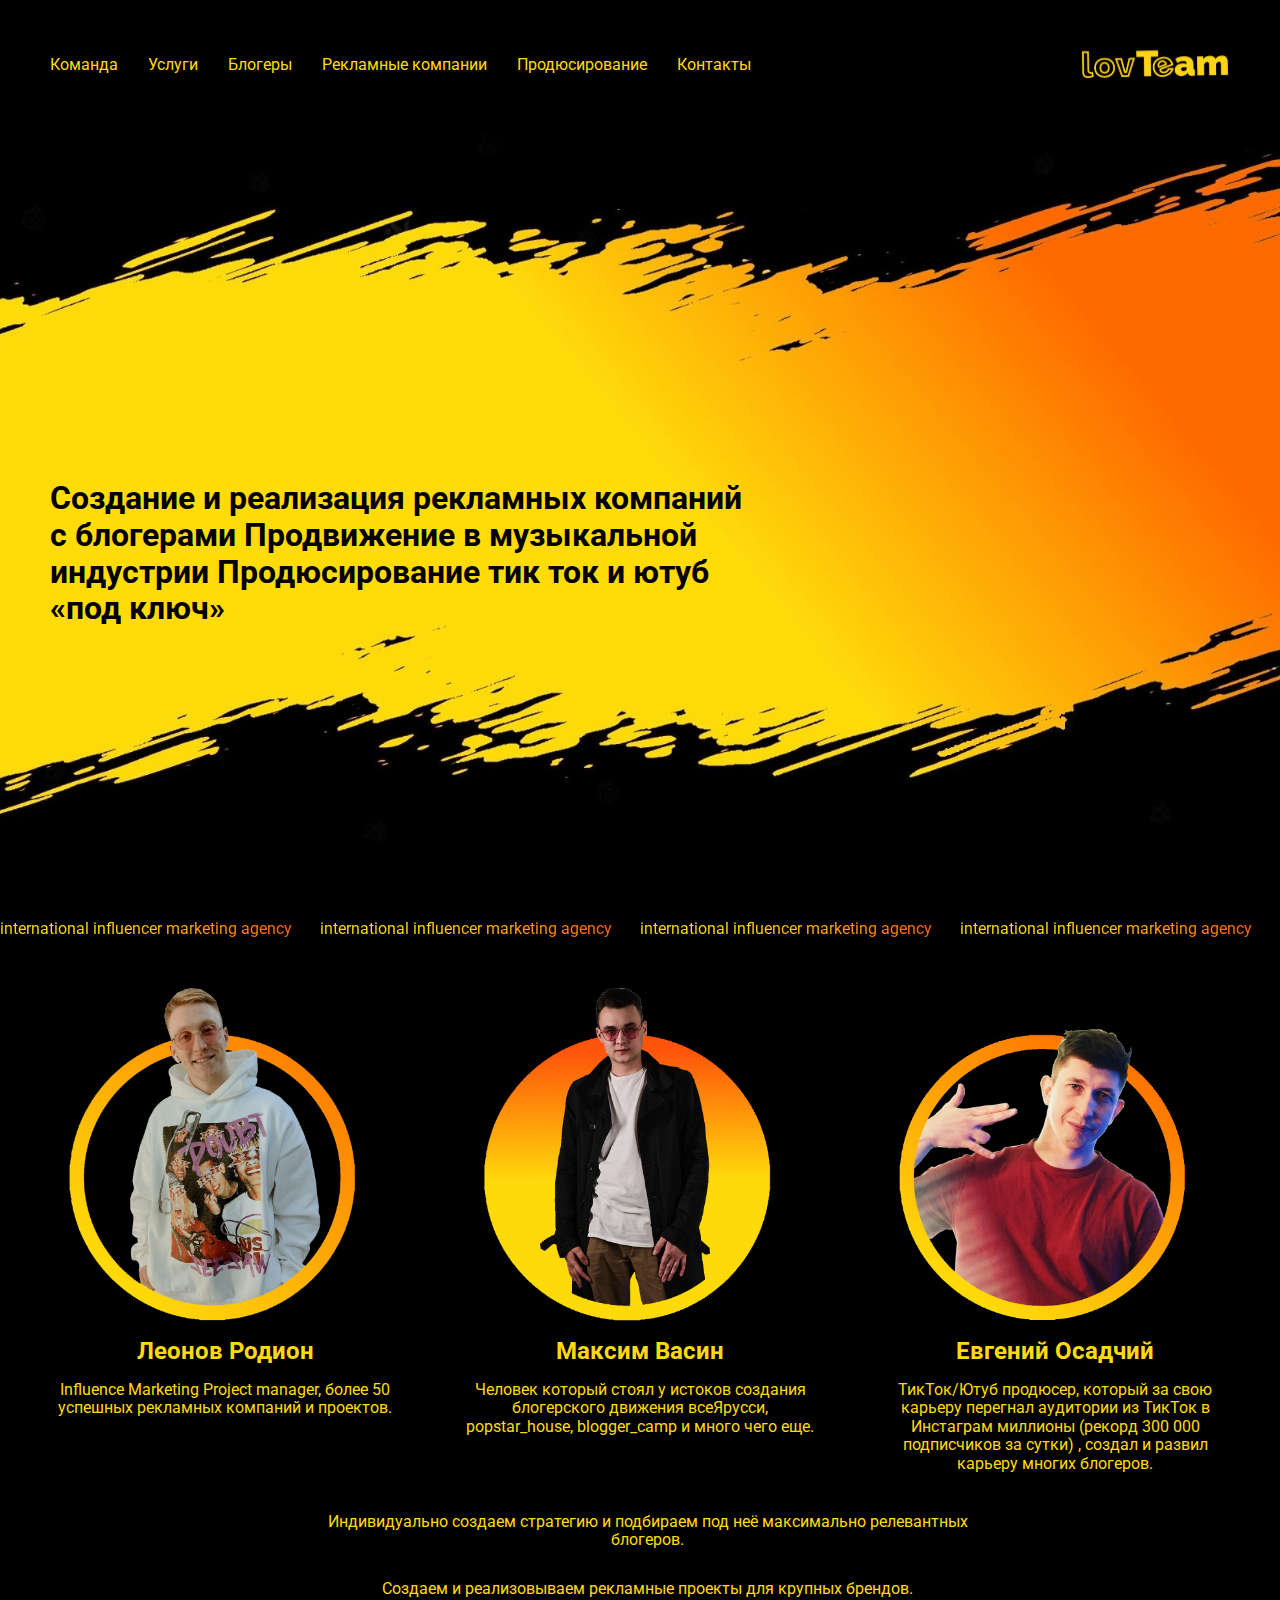
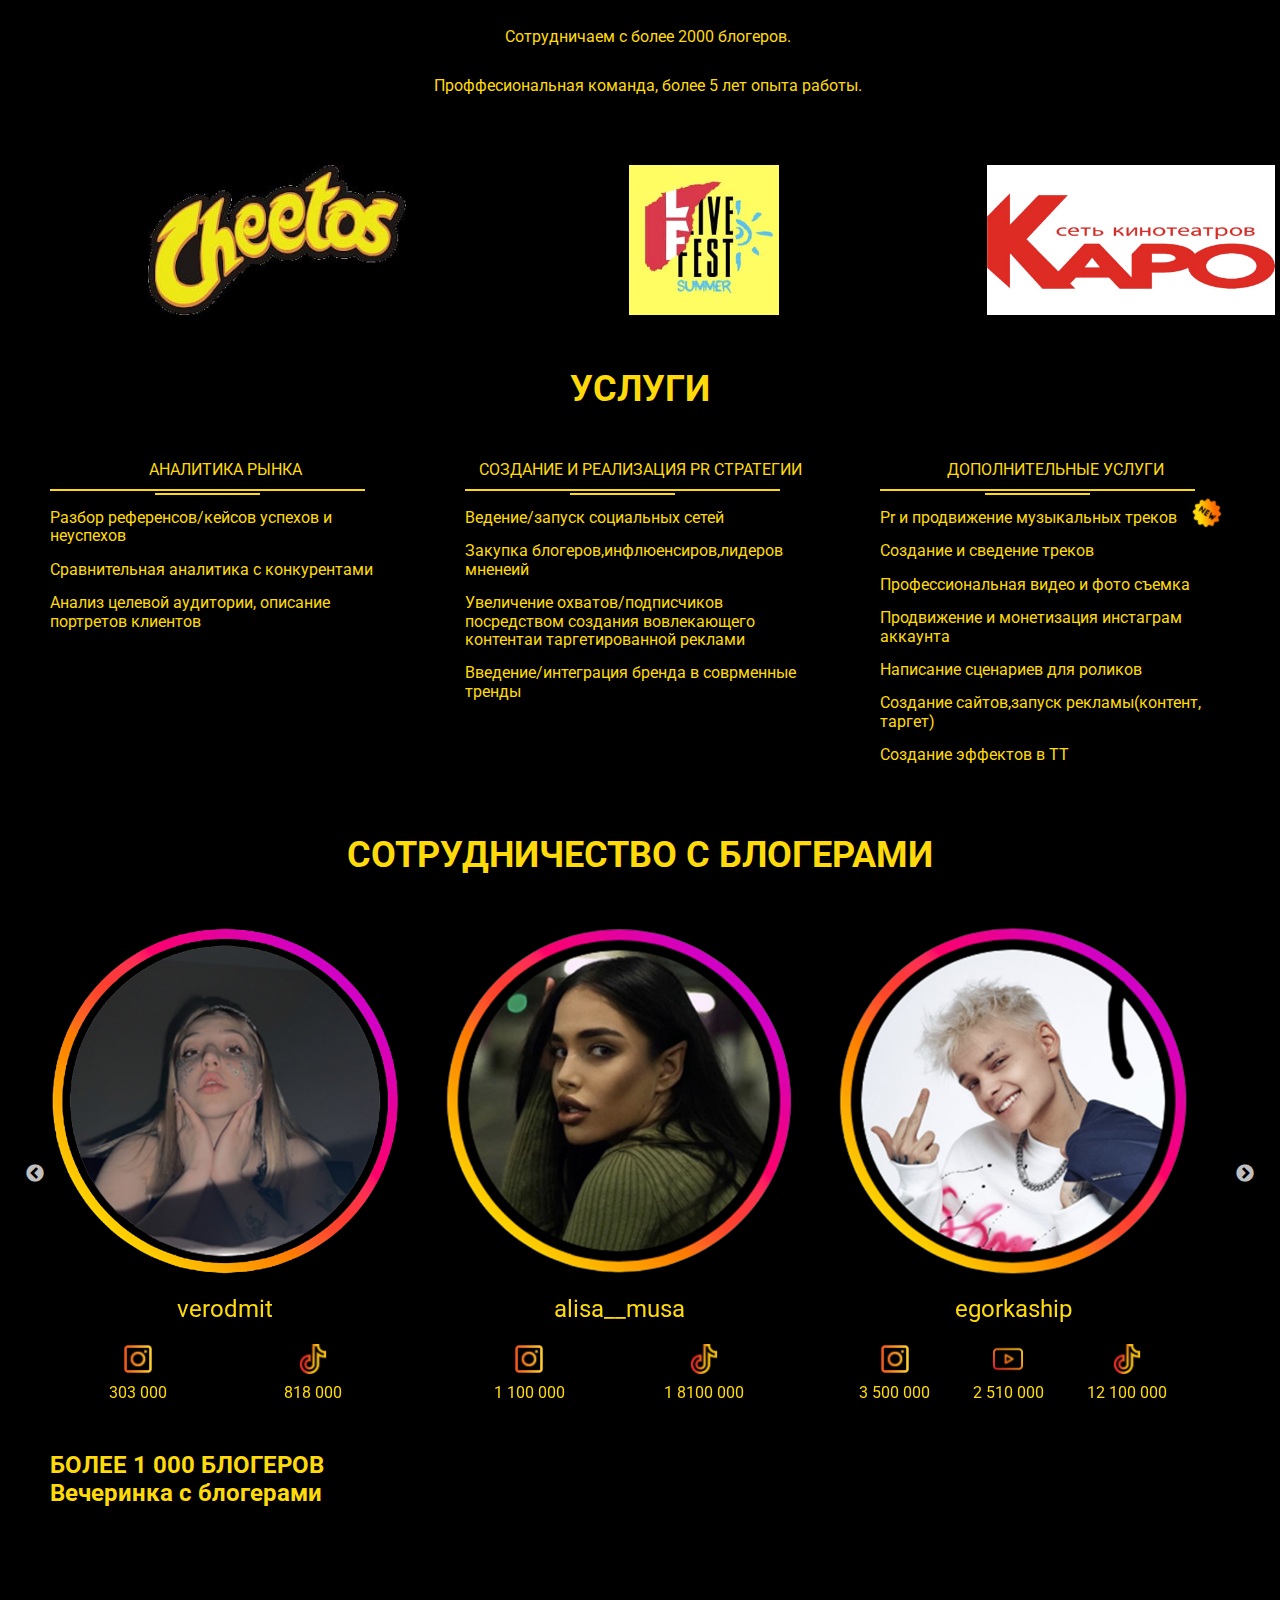
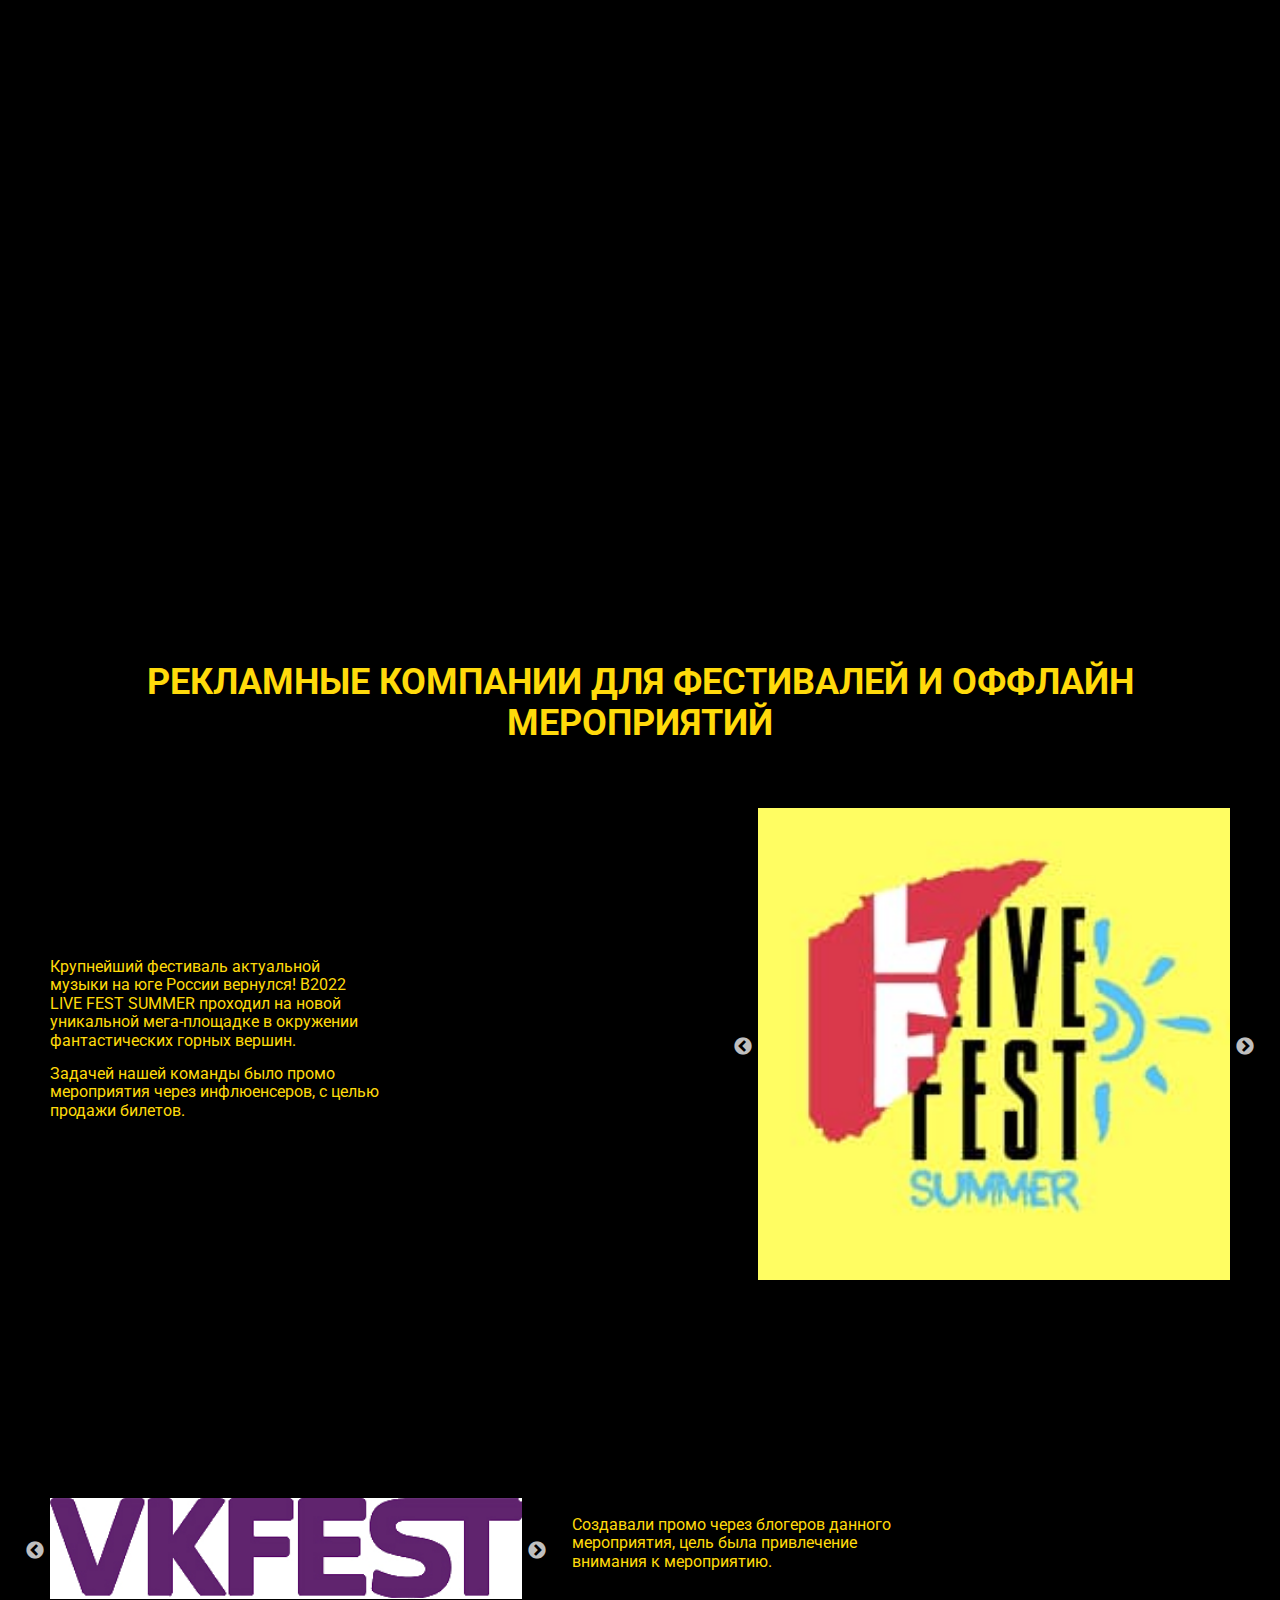
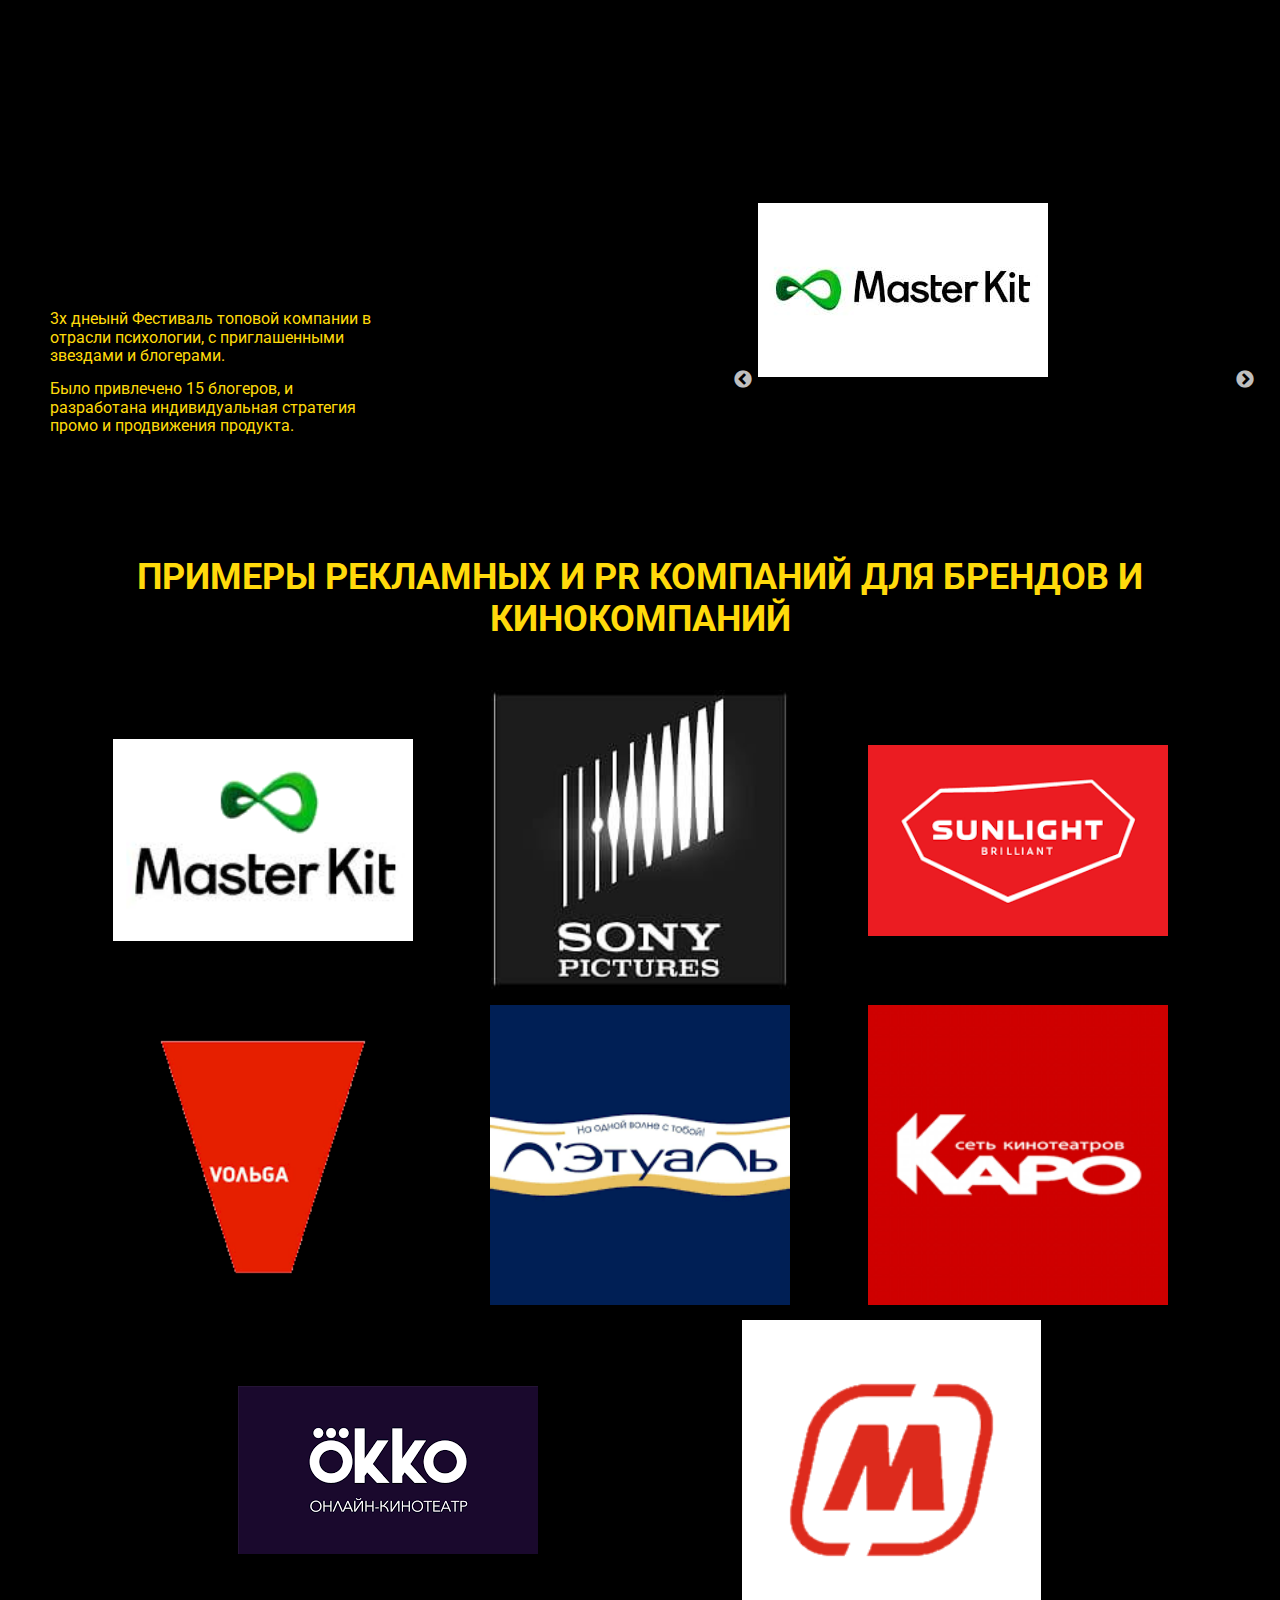
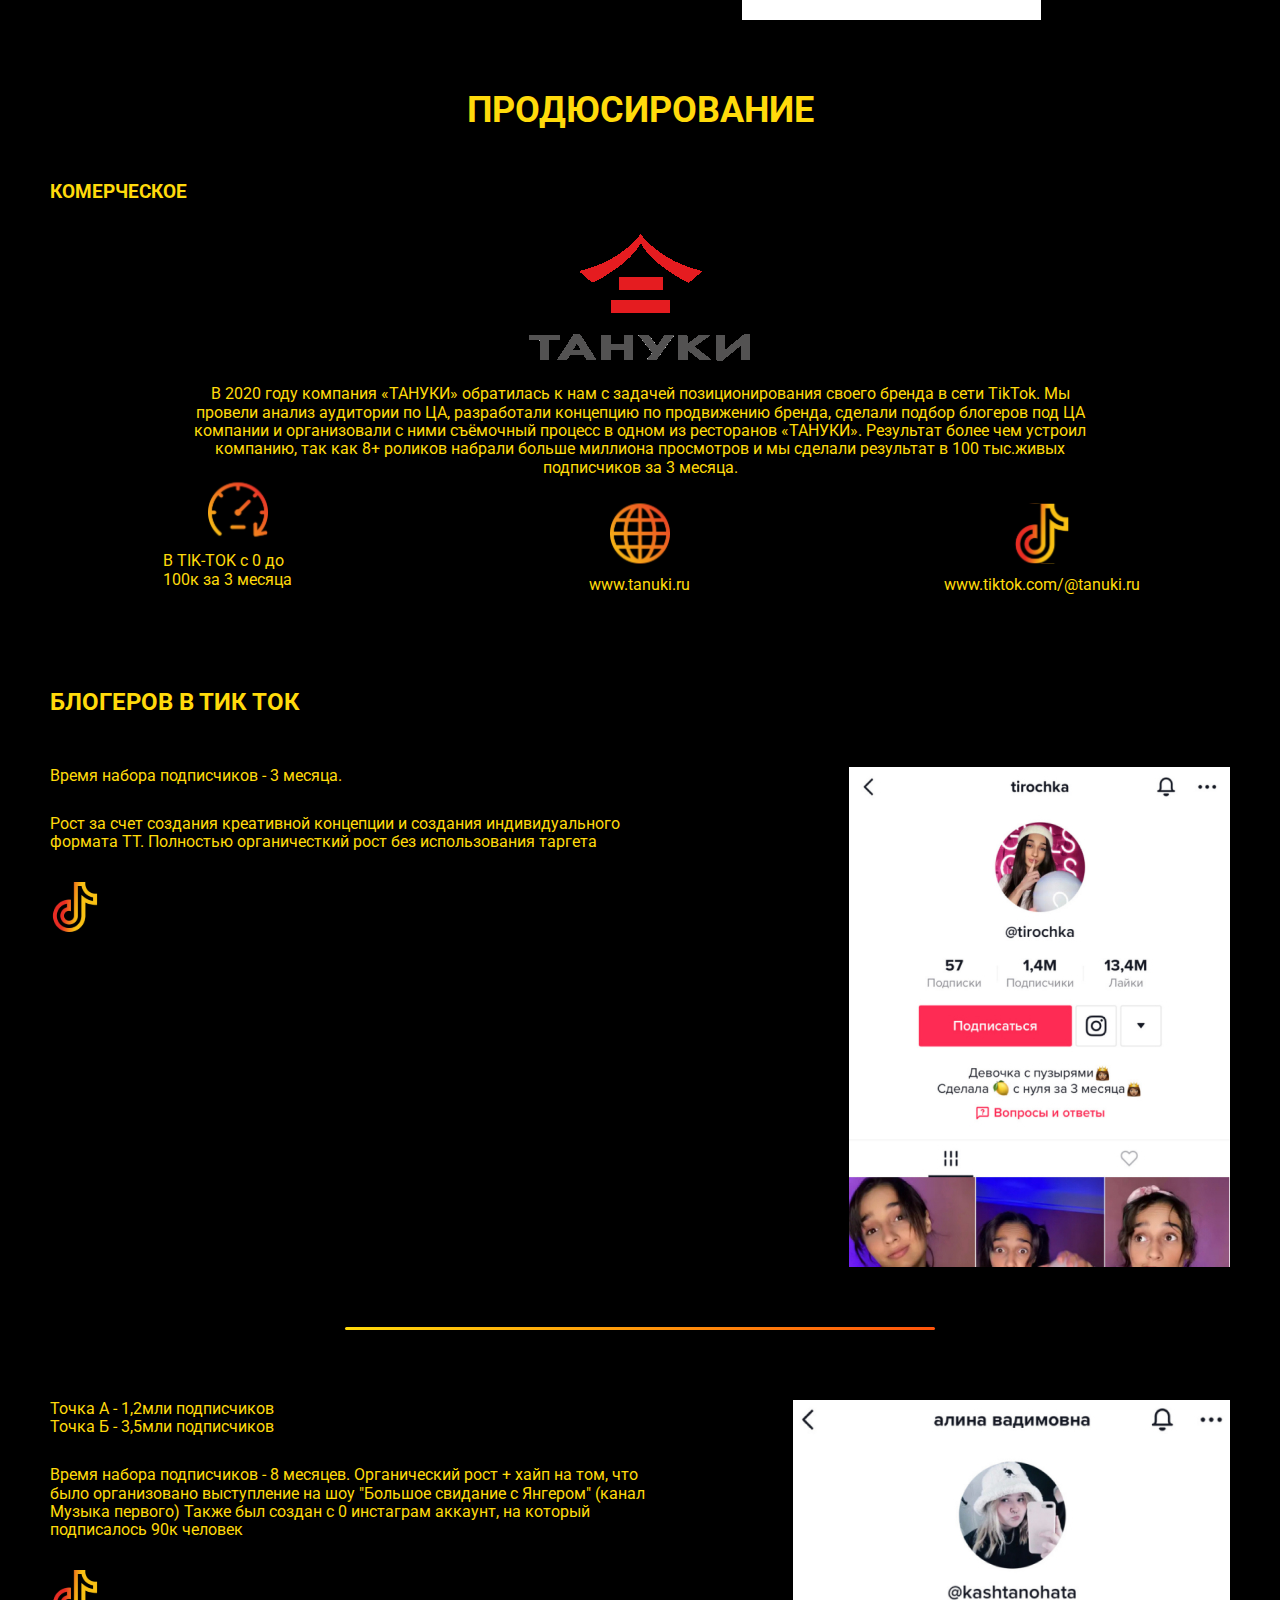
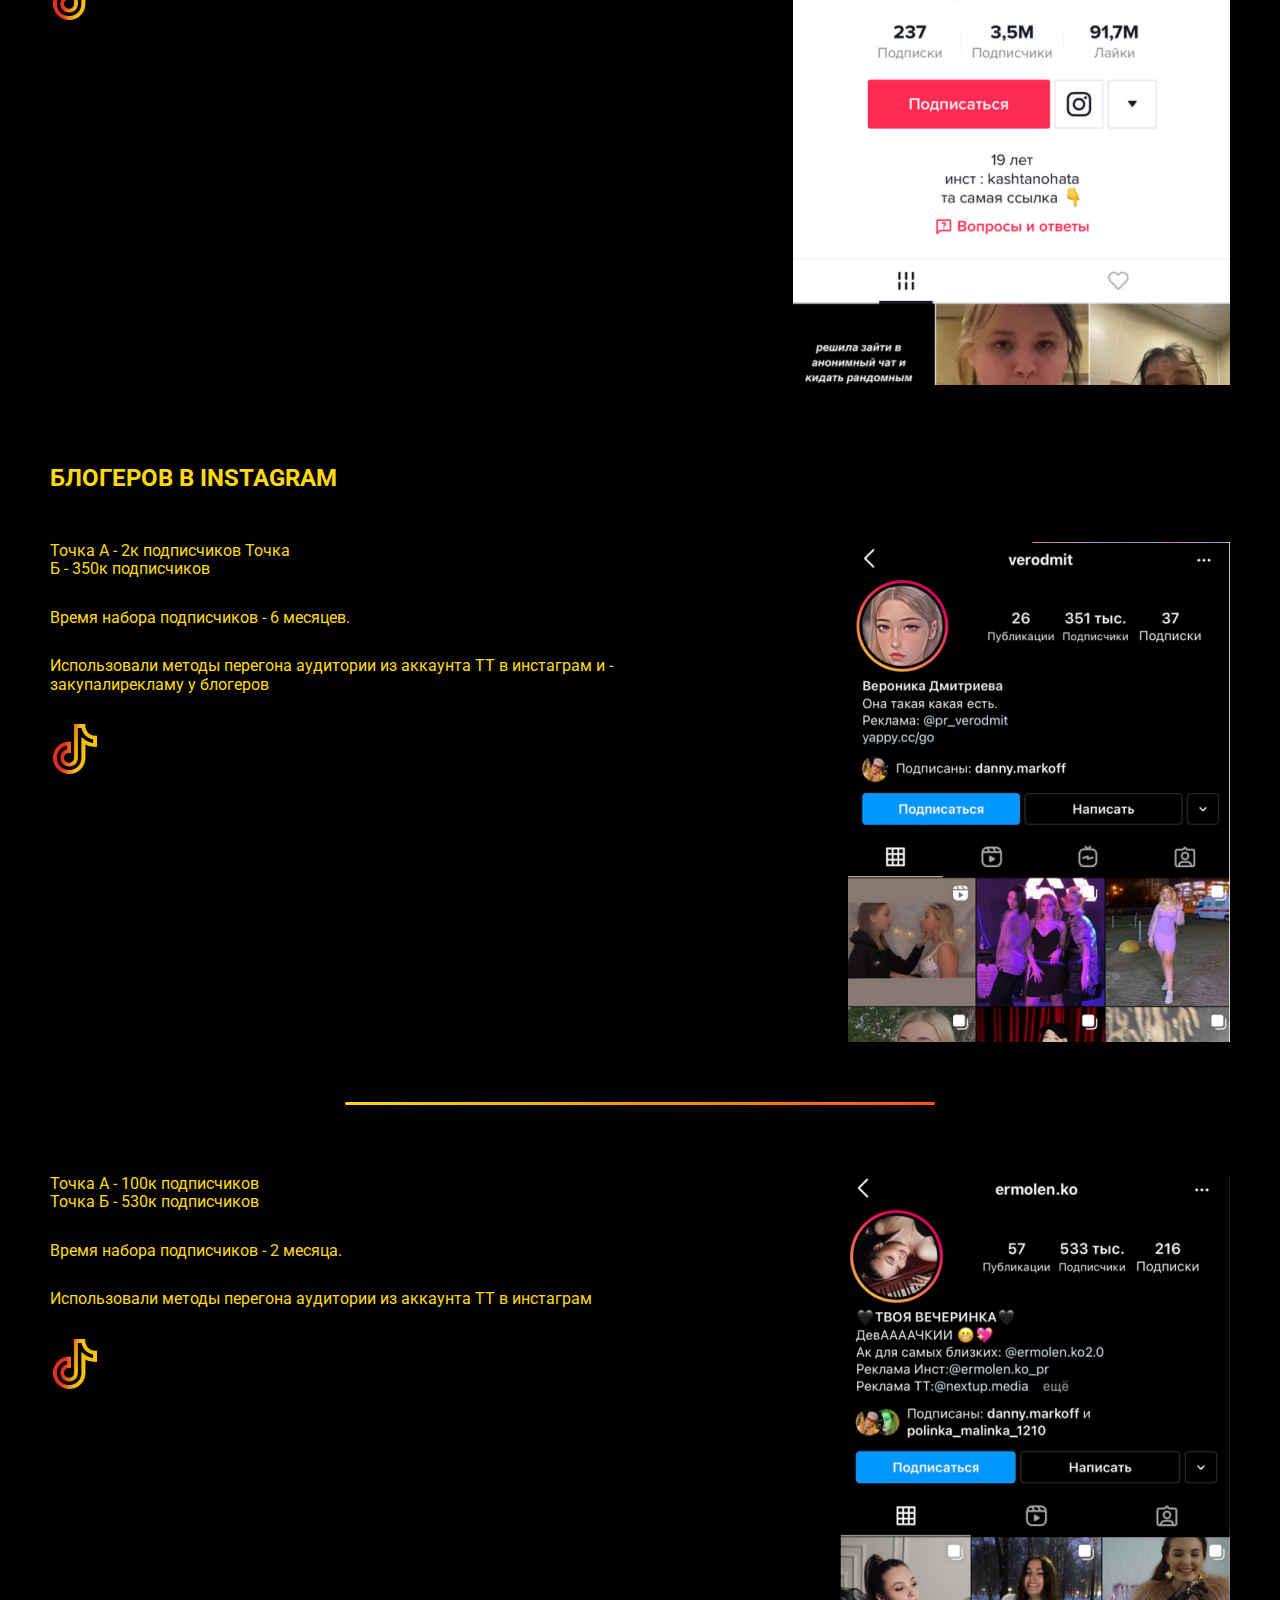
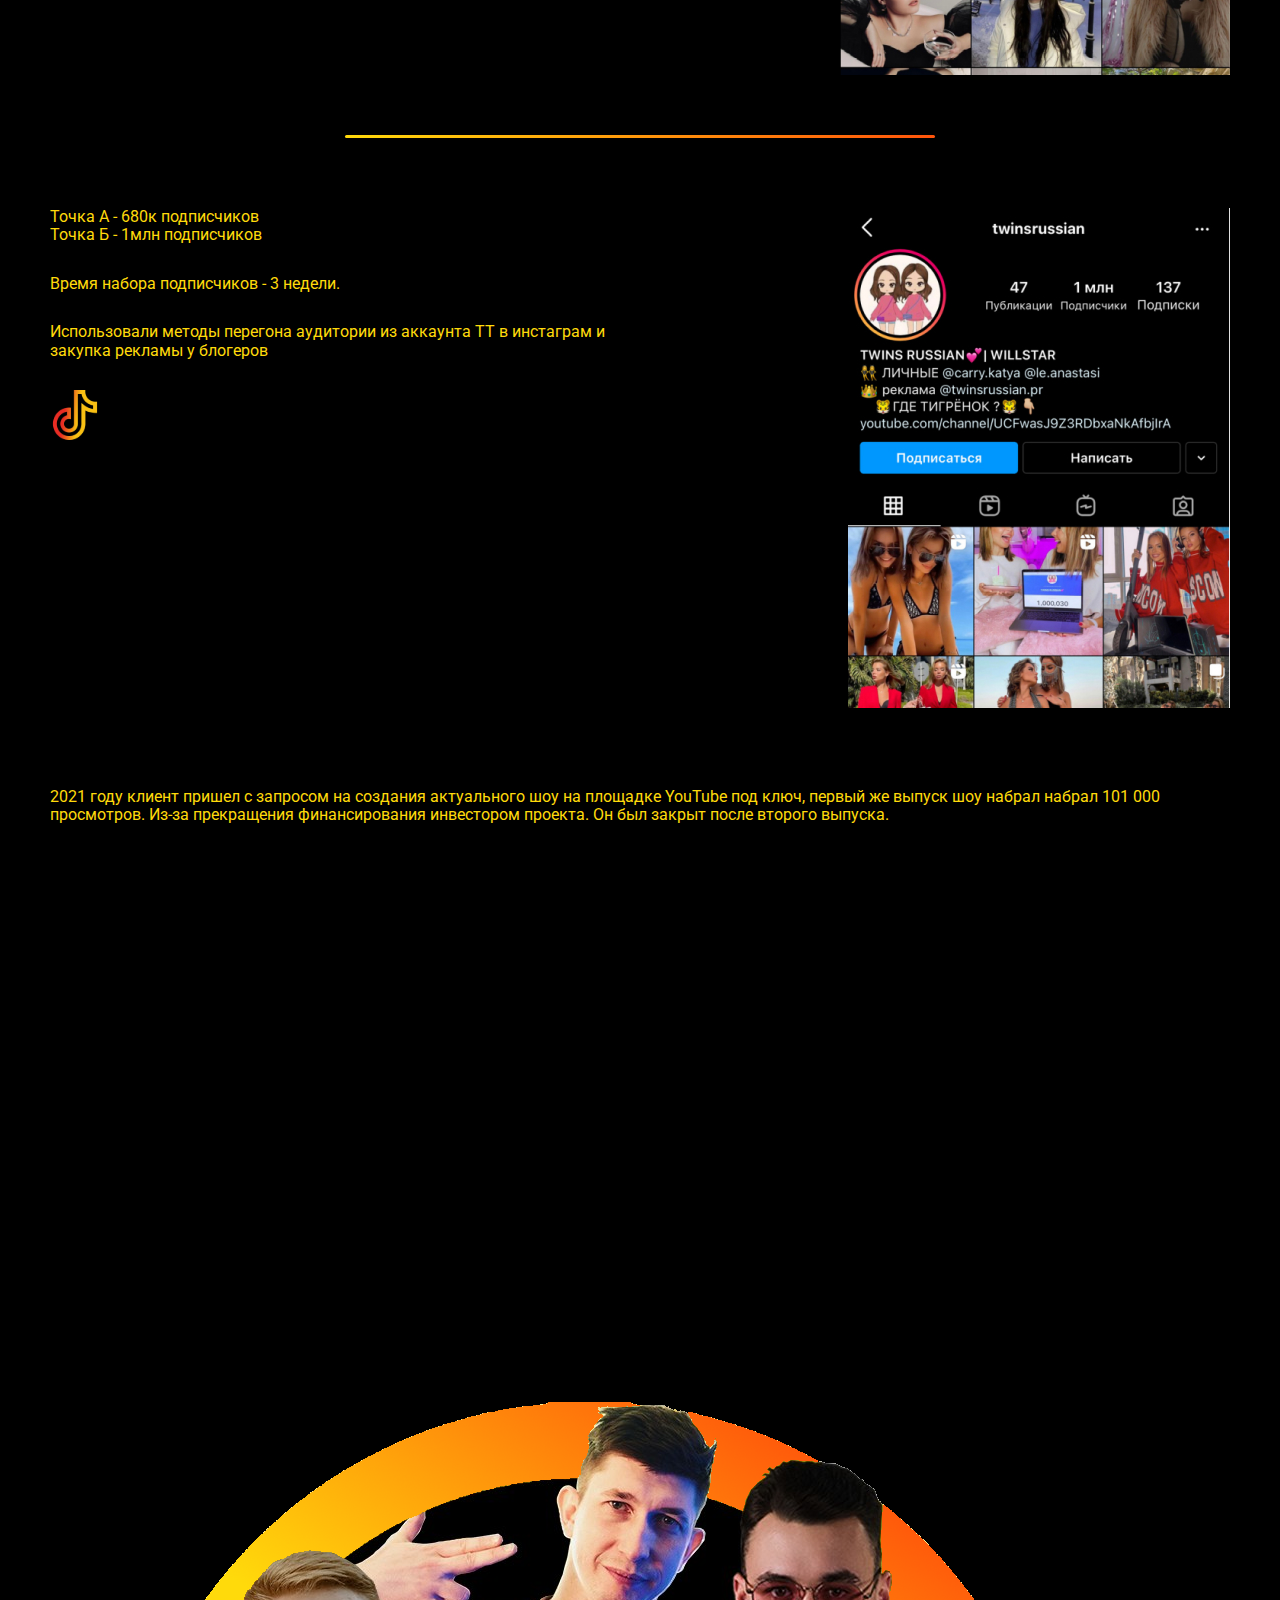
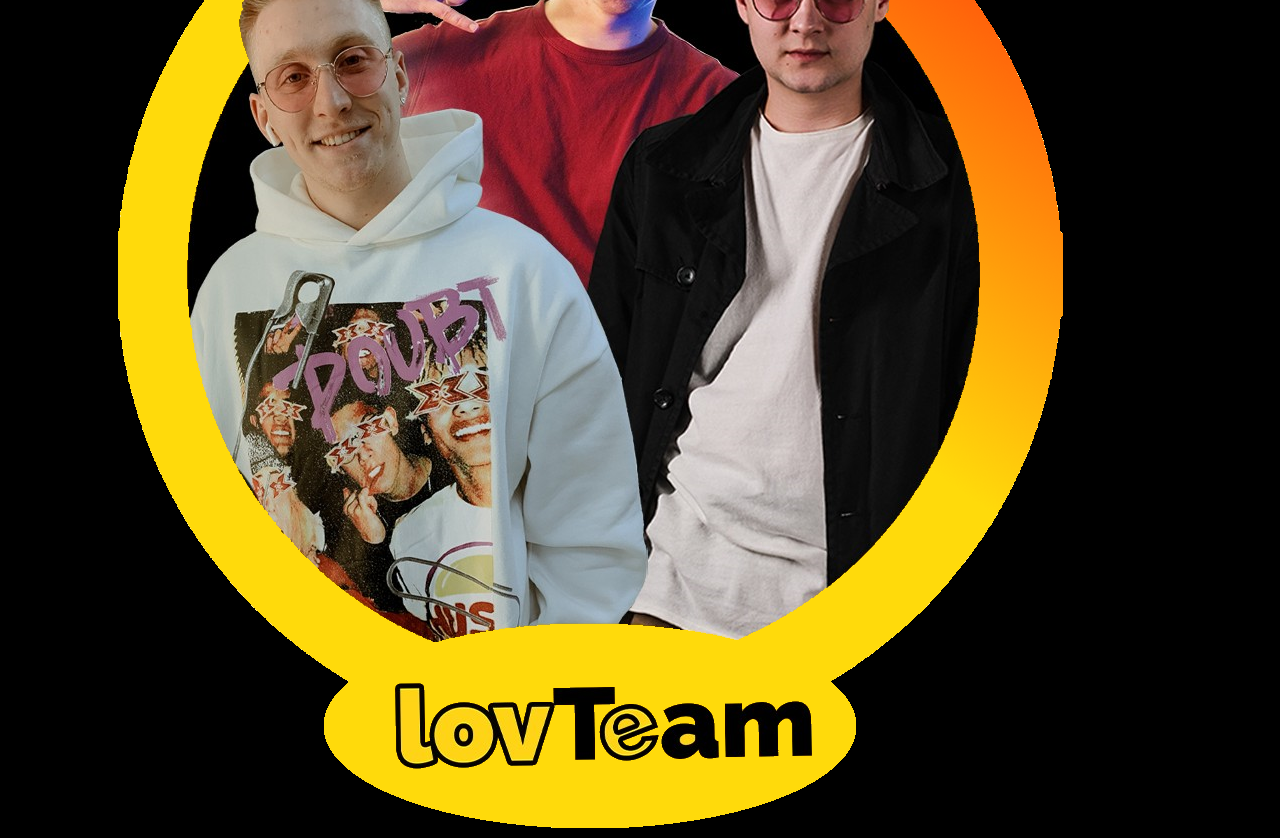
==== commit 606a3b59: "production" ====
--- a/html/index.html
+++ b/html/index.html
@@ -696,111 +696,136 @@
   <div class="container">
     <h2 class="production_title title">Продюсирование</h2>
     <ul class="production_list">
-      <li class="production_item">
+      <li class="production_tanuki">
         <h3 class="title_heading">КОМЕРЧЕСКОЕ</h3>
       <img class="production_image"  src="/images/partners/tanuki.png" alt="" >
-      <p class="production_text">
+      <p class="production_text-tanuki">
         В 2020 году компания «ТАНУКИ» обратилась к нам с задачей позиционирования своего бренда в сети TikTok.
          Мы провели анализ аудитории по ЦА, разработали концепцию по продвижению бренда, сделали подбор блогеров под ЦА компании и организовали с ними съёмочный процесс в одном из ресторанов «ТАНУКИ». 
          Результат более чем устроил компанию, так как 8+ роликов набрали больше миллиона просмотров и мы сделали результат в 100 тыс.живых подписчиков за 3 месяца.
       </p>
+      
       <ul class="production_icons">
-        <li class="production_icon">
+        <li class="production_icon-tanuki">
           <img class="production_img" src="/images/icons/speed.svg"   width="60" height="65" alt="">
           <p class="production_text">В TIK-TOK с 0 до 100к за 3 месяца</p>
         </li>
-        <li class="production_icon">
+        <li class="production_icon-tanuki">
           <img class="production_img" src="/images/icons/planet.svg"   width="60" height="65" alt="">
         <a class="production_link" href="www.tanuki.ru" >www.tanuki.ru</a>
         </li>
-        <li class="production_icon">
+        <li class="production_icon-tanuki">
           <img class="production_img" src="/images/icons/tik-tok.svg"   width="60" height="65" alt="">
         <a class="production_link" href="www.tiktok.com/@tanuki.ru" >www.tiktok.com/@tanuki.ru</a>
         </li>
       </ul>
-      </li>
+     </li>
+     <ul class="production_tiktok">
+      <h2 class="production_title production_bloger">БЛОГЕРОВ В ТИК ТОК</h2>
       <li class="production_item">
-        <h2 class="producttion_title production_bloger">БЛОГЕРОВ В ТИК ТОК</h2>
-        <div class="production_info">
+        <div class="production_wrap">
+         <div class="production_info">
           <p class="production_text">
             Время набора подписчиков - 3 месяца.
+            <p class="production_text">
             Рост за счет создания креативной концепции и создания индивидуального формата ТТ.
             Полностью органичесткий рост без использования таргета
           </p>
-          <img src="" alt="" class="production_img">
+          </p>
+          <a href="" class="production_link">
+          <img src="/images/icons/tik-tok.svg" alt="" class="production_icon">
+         </a>
+        </div> 
+        <img class="production_img" src="/images/production/pr_1.jpg" alt="" >
+      </div>
+      </li>
+
+      <li class="production_item">
+        <div class="production_wrap">
+           <div class="production_info">
+             <p class="production_text production_text_num">
+               Точка А - 1,2мли подписчиков
+               Точка Б - 3,5мли подписчиков
+             </p>
+             <p class="production_text">
+               Время набора подписчиков - 8 месяцев.
+               Органический рост + хайп на том, что было организовано выступление на шоу
+               "Большое свидание с Янгером" (канал Музыка первого)
+               Также был создан с 0 инстаграм аккаунт, на который подписалось 90к человек
+              </p>
+              <a href="" class="production_link">
+                <img src="/images/icons/tik-tok.svg" alt="" class="production_icon">
+               </a>        
+                 </div>  
+           <img class="production_img" src="/images/production/pr_2.jpg" alt="" >               
+          </div>
+        </li> 
+     </ul>
+     
+<ul class="production_insta">
+  <li class="production_item">
+    <h2 class="production_title production_bloger">БЛОГЕРОВ В INSTAGRAM</h2>
+    <div class="production_wrap">
+    <div class="production_info">
+      <p class="production_text production_text_num">
+        Точка А - 2к подписчиков
+        Точка Б - 350к подписчиков
+      </p>
+      <p class="production_text">
+         Время набора подписчиков - 6 месяцев.
+      </p>
+      <p class="production_text">
+         Использовали методы перегона аудитории из аккаунта ТТ в инстаграм и - закупалирекламу у блогеров
+      </p>
+      <a href="" class="production_link">
+        <img src="/images/icons/tik-tok.svg" alt="" class="production_icon">
+       </a>  
         </div>
-         <svg>
-        <use></use>
-      </svg>
-      </li>
-      <li class="production_item">
+    <img class="production_img" src="/images/production/pr_3.jpg" alt="" >
+    </div>
+  </li> 
+  <li class="production_item">
+    <div class="production_wrap">
         <div class="production_info">
-          <p class="production_text">
-            Точка А - 1,2мли подписчиков
-            Точка Б - 3,5мли подписчиков
-          </p>
-          <p class="production_text">
-            Время набора подписчиков - 8 месяцев.
-            Органический рост + хайп на том, что было организовано выступление на шоу
-            "Большое свидание с Янгером" (канал
-            Музыка первого)
-            Также был создан с 0 инстаграм аккаунт, на который подписалось 90к человек
-          </p>  
-          <img src="" alt="" class="production_img">
-        </div>
-         <svg>
-           <use></use>
-        </svg>
-      </li>
-      <li class="production_item">
-        <h2 class="producttion_title production_bloger">БЛОГЕРОВ В INSTAGRAM</h2>
-        <div class="production_info">
-          <p class="production_text">
-            Точка А - 2к подписчиков
-            Точка Б - 350к подписчиков
-          </p>
-           <p class="production_text">
-           Время набора подписчиков - 6 месяцев.
-          Использовали методы перегона аудитории из аккаунта ТТ в инстаграм и - закупалирекламу у блогеров
-          </p>
-          <img src="" alt="" class="production_img">
-        </div>
-         <svg>
-        <use></use>
-      </svg>
-      </li>
-      <li class="production_item">
-        <div class="production_info">
-          <p class="production_text">
+          <p class="production_text production_text_num">
             Точка А - 100к подписчиков
             Точка Б - 530к подписчиков
           </p>
            <p class="production_text">
              Время набора подписчиков - 2 месяца.
+             <p class="production_text">
              Использовали методы перегона аудитории из аккаунта ТТ в инстаграм
-          </p>
-          <img src="" alt="" class="production_img">
+             </p>
+             <a href="" class="production_link">
+              <img src="/images/icons/tik-tok.svg" alt="" class="production_icon">
+             </a>          </p>
         </div>
-         <svg>
-        <use></use>
-      </svg>
-      </li>
-       <li class="production_item">
-        <div class="production_info">
+      <img class="production_img" src="/images/production/pr_4.jpg" alt="" >
+    </div>
+  </li> 
+
+  <li class="production_item">
+    <div class="production_wrap">
+      <div class="production_info">
+        <p class="production_text production_text_num">
+          Точка А - 680к подписчиков
+          Точка Б - 1млн подписчиков
+        </p>
+         <p class="production_text">
+          Время набора подписчиков - 3 недели.
+        </p>
           <p class="production_text">
-            Точка А - 680к подписчиков
-            Точка Б - 1млн подписчиков
-          </p>
-           <p class="production_text">
-            Время набора подписчиков - 3 недели.
-            Использовали методы перегона аудитории из аккаунта ТТ в инстаграм и закупка рекламы у блогеров
-          </p>
-          <img src="" alt="" class="production_img">
-        </div>
-         <svg>
-        <use></use>
-      </svg>
-      </li>
+          Использовали методы перегона аудитории из аккаунта ТТ в инстаграм и закупка рекламы у блогеров
+        </p>
+        <a href="" class="production_link">
+          <img src="/images/icons/tik-tok.svg" alt="" class="production_icon">
+         </a>      </div>
+        <img class="production_img" src="/images/production/pr_5.jpg" alt="" >
+    </div>
+  </li> 
+</ul>
+    
+
       <li class="production_item">
         <p class="production_information">
           2021 году клиент пришел c запросом на создания актуального шоу на площадке YouTube под ключ, первый же выпуск шоу набрал набрал 101 000 просмотров. 
--- a/css/style.css
+++ b/css/style.css
@@ -412,6 +412,43 @@
 
 
 /* ________________________PRODUCTION________________________ */
+.production_tanuki,
+.production_item{
+    margin-bottom: 70px;
+}
+.production_bloger{
+    margin-bottom: 50px;
+}
+.production_wrap{
+    display: flex;
+    justify-content: space-between;
+    margin-bottom: 50px;
+}
+
+.production_info{
+    display: flex;
+    flex-direction: column;
+    text-align: left;
+}
+.production_item:not(:last-child)::after{
+    content: " ";
+    position: relative;
+    display: block;
+    width: 50%;
+    height: 3px;
+    margin: auto;
+    background-image: linear-gradient(90deg, #FFDA0B,#FF540B);;
+    border-radius: 2px;
+    z-index: 1;
+}
+.production_text{
+    max-width: 600px;
+    max-height: 200px;
+    margin-bottom: 30px;
+}
+.production_text_num{
+    max-width: 250px;
+}
 .production_image{
     margin: auto;
 }
@@ -421,20 +458,29 @@
     align-items: center;
     gap: 50px;
 }
-.production_icon{
+.production_text-tanuki{
+    text-align: center;
+    max-width: 900px;
+    margin: auto;
+}
+.production_icon-tanuki{
     display: flex;
     flex-direction: column;
     justify-content: center;
     align-items: center;
     max-width: 150px;
 }
+.production_icon{
+    width: 50px;
+    height: 50px;
+}
 .production_img{
     background-position: center center;
     margin-bottom: 10px;
 }
 .production_link,
 .production_text{
-    text-align: center;
+    text-align: left;
 }
 .production_link{
     text-decoration: none;
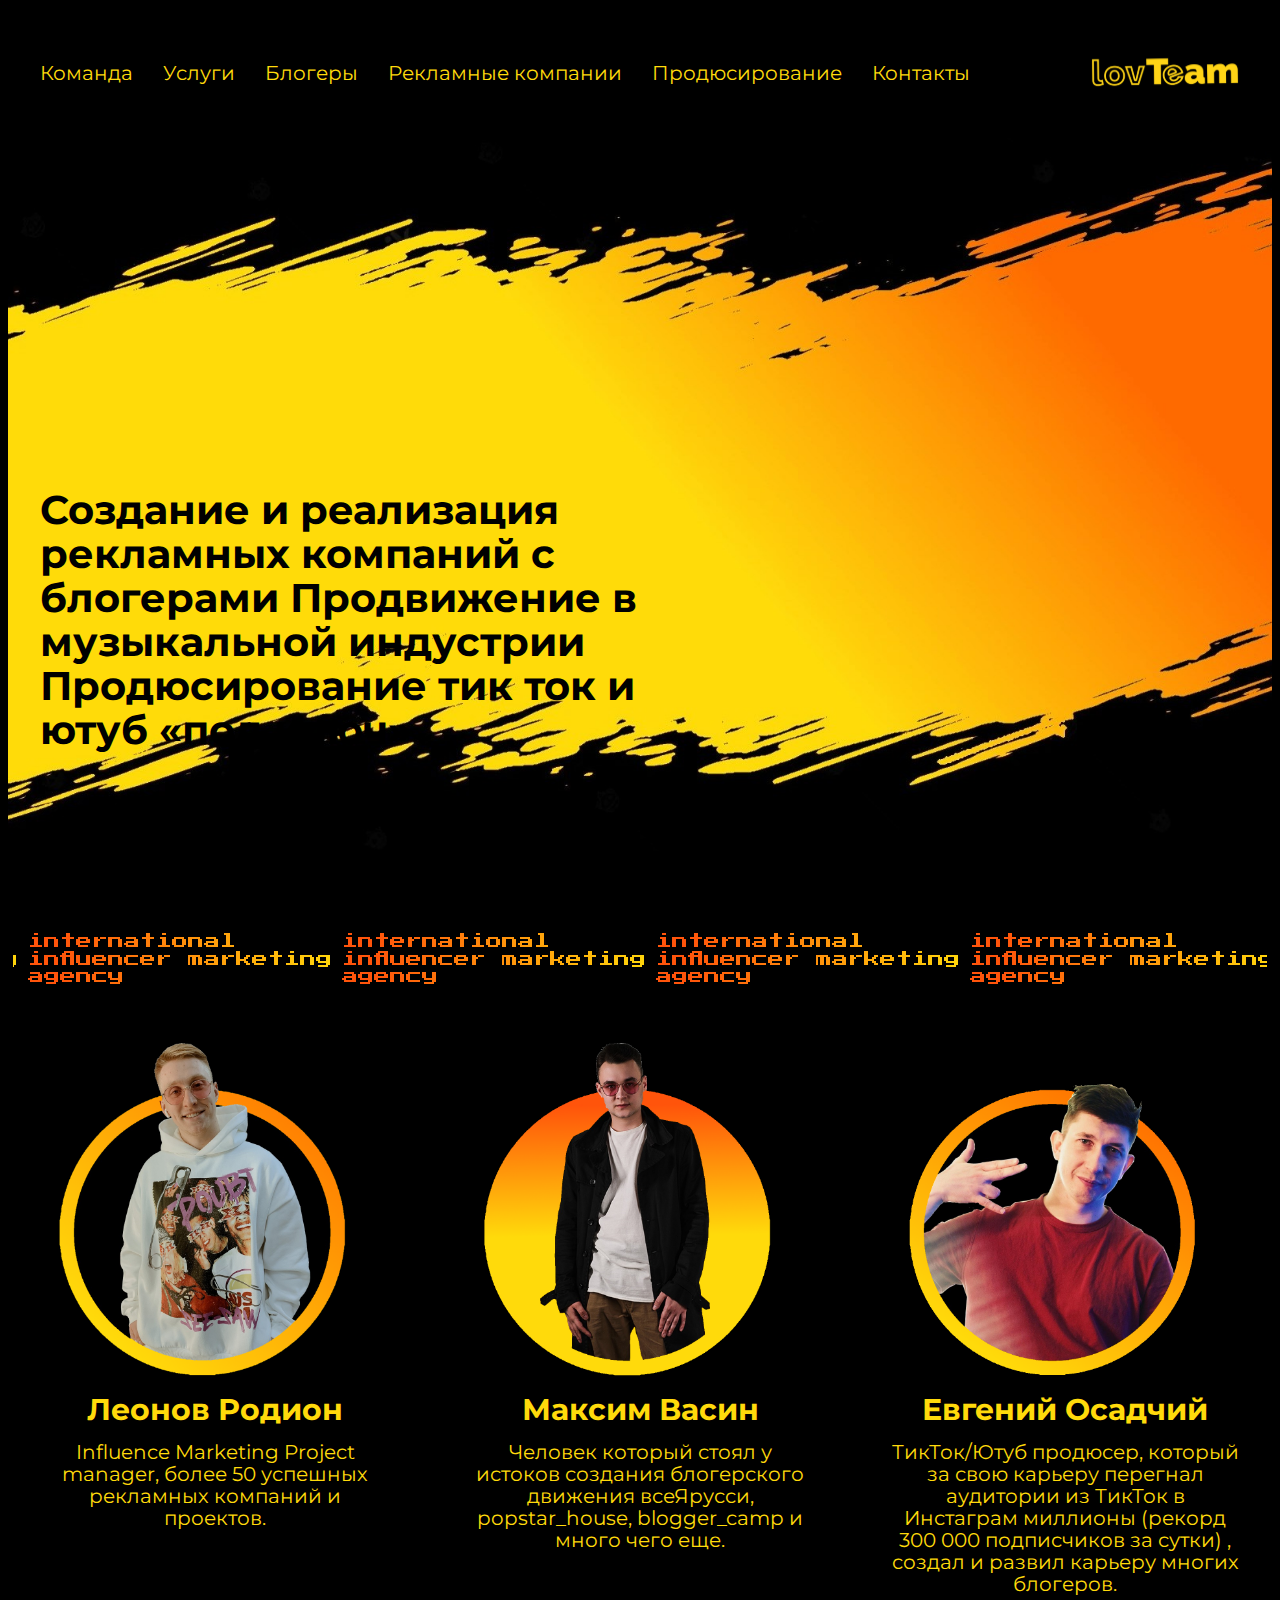
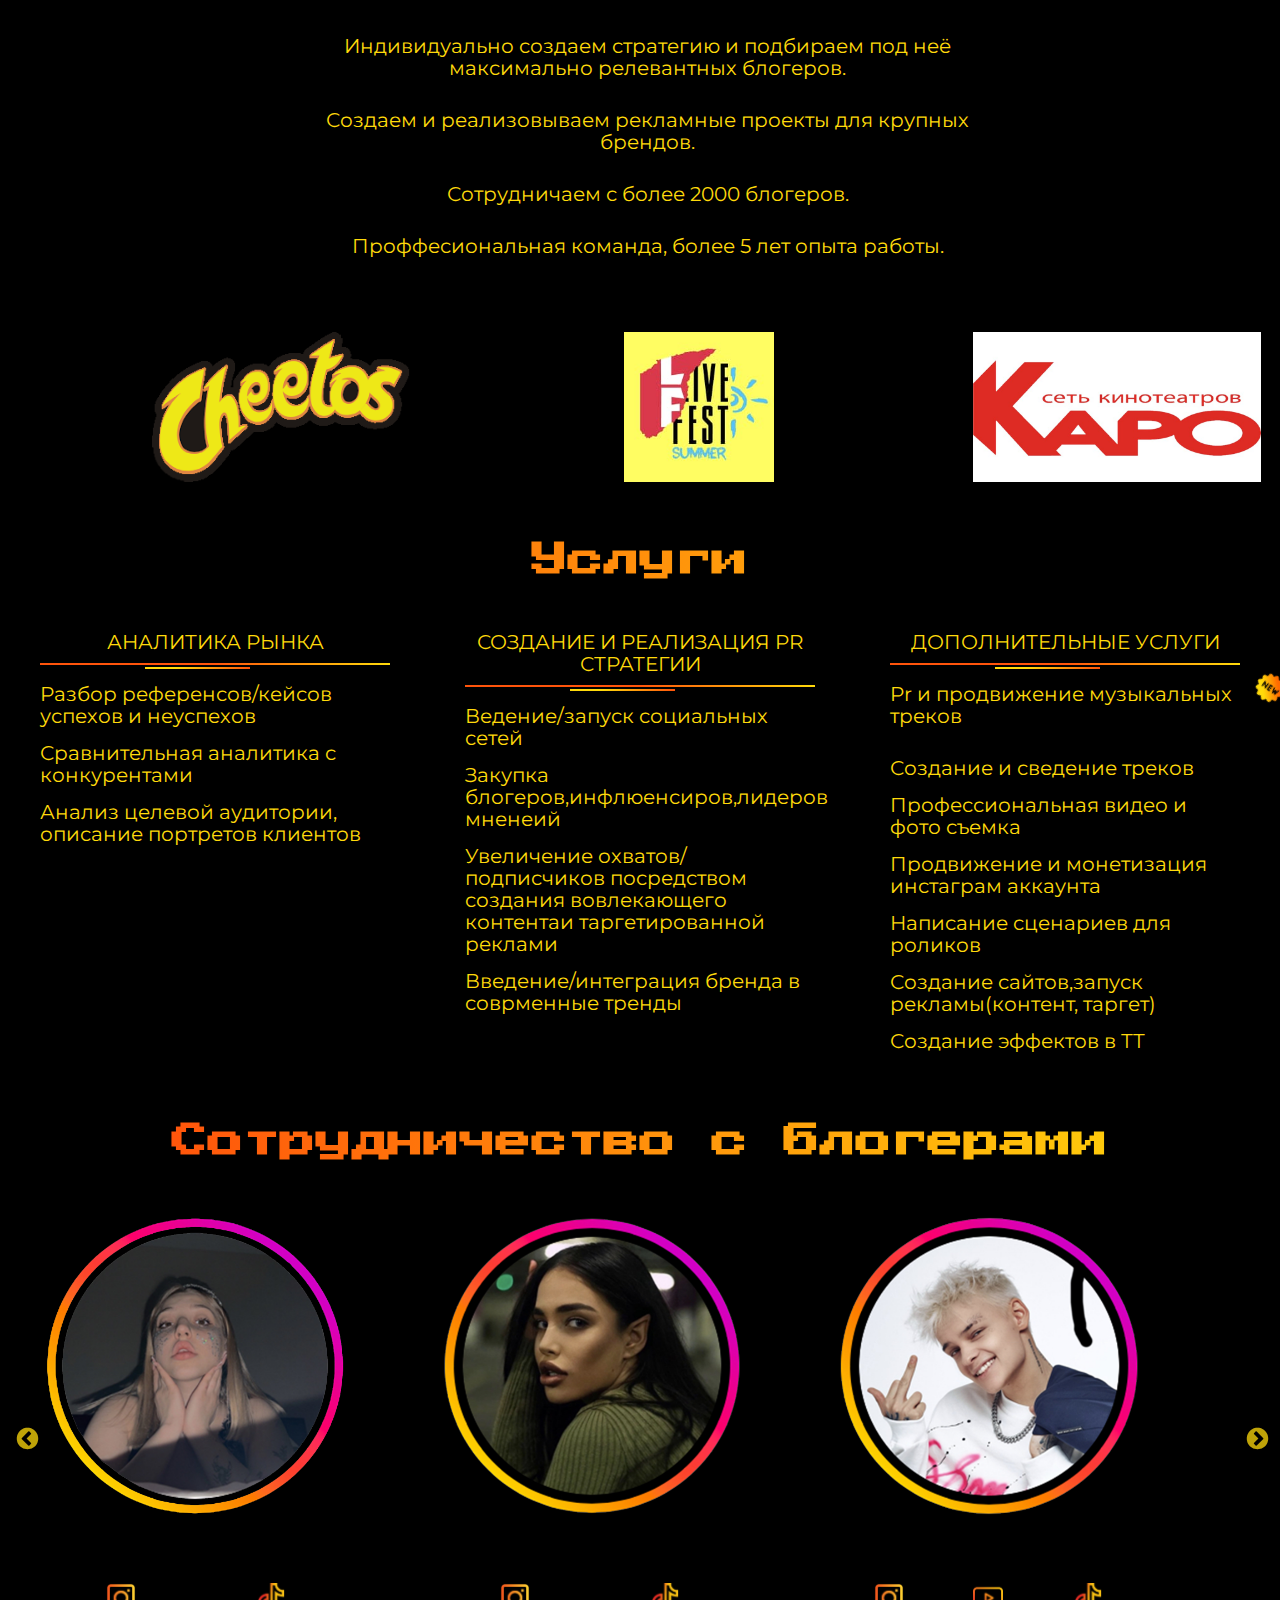
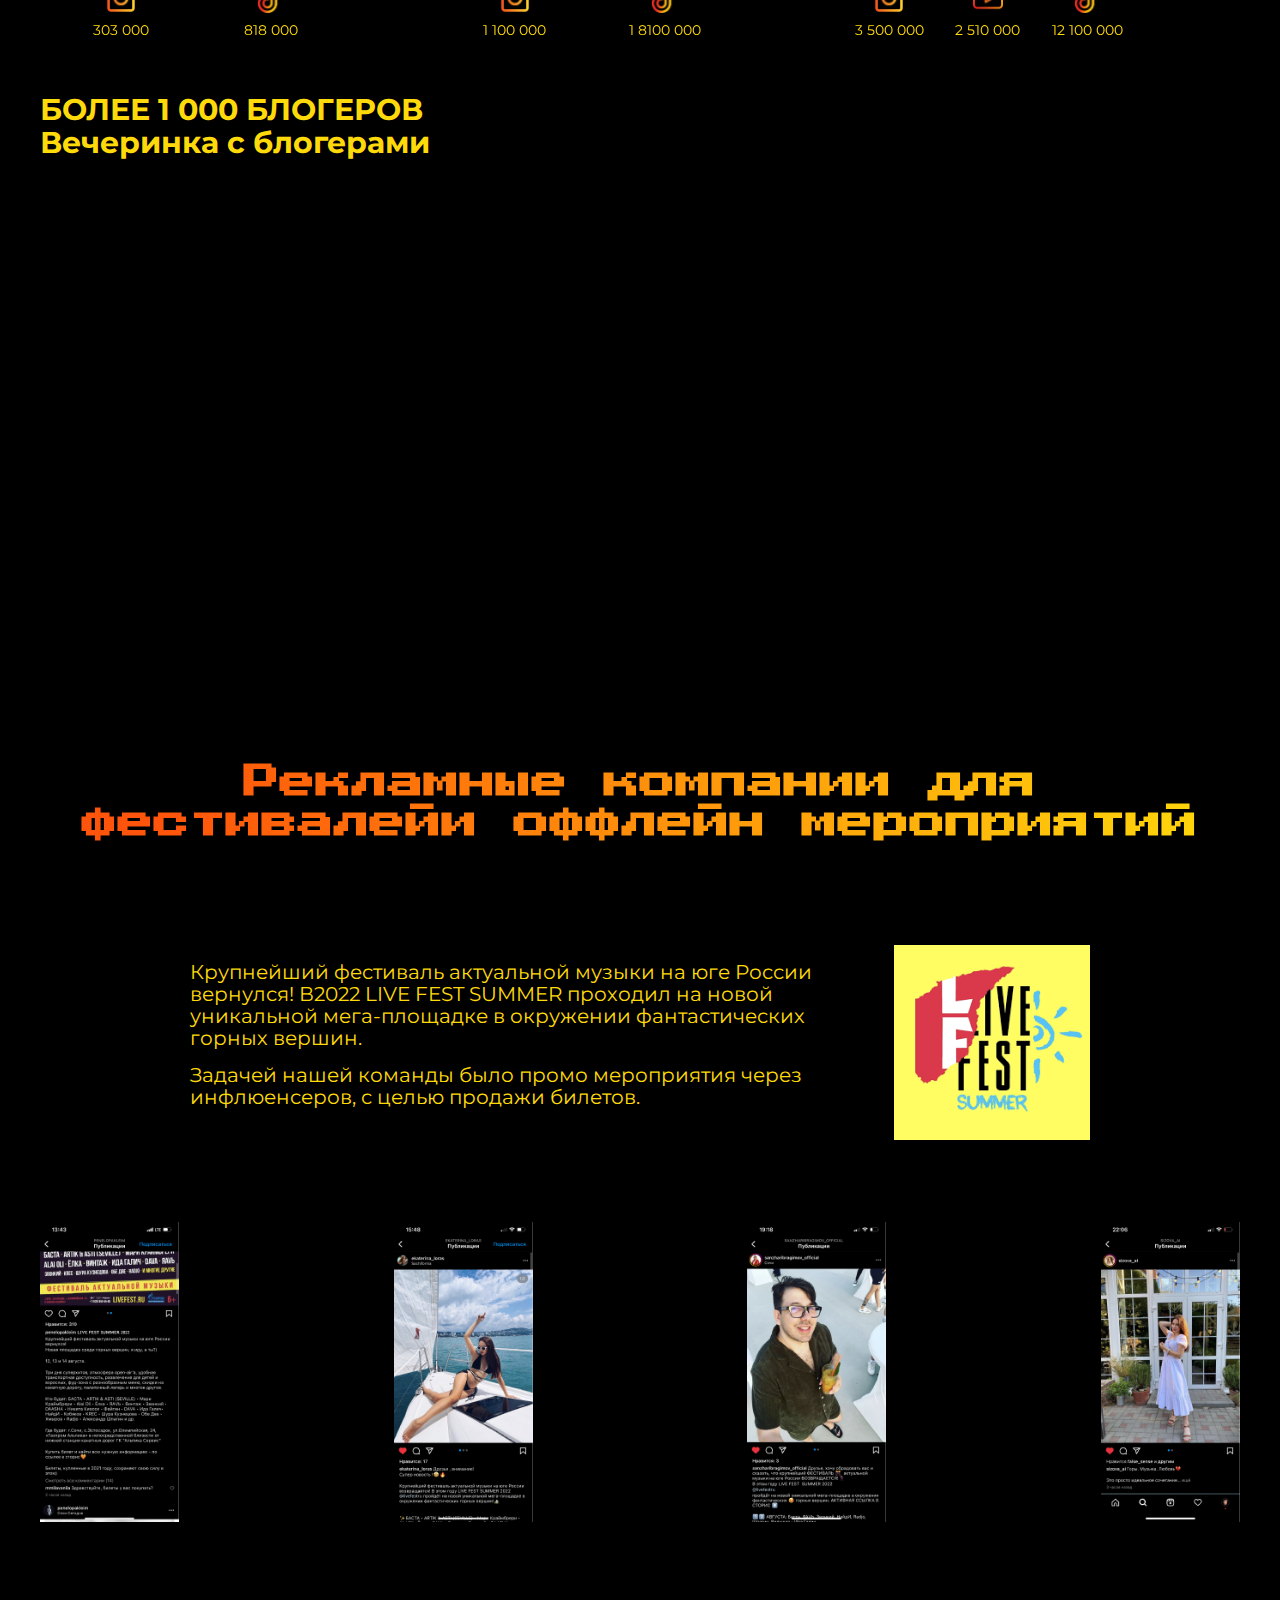
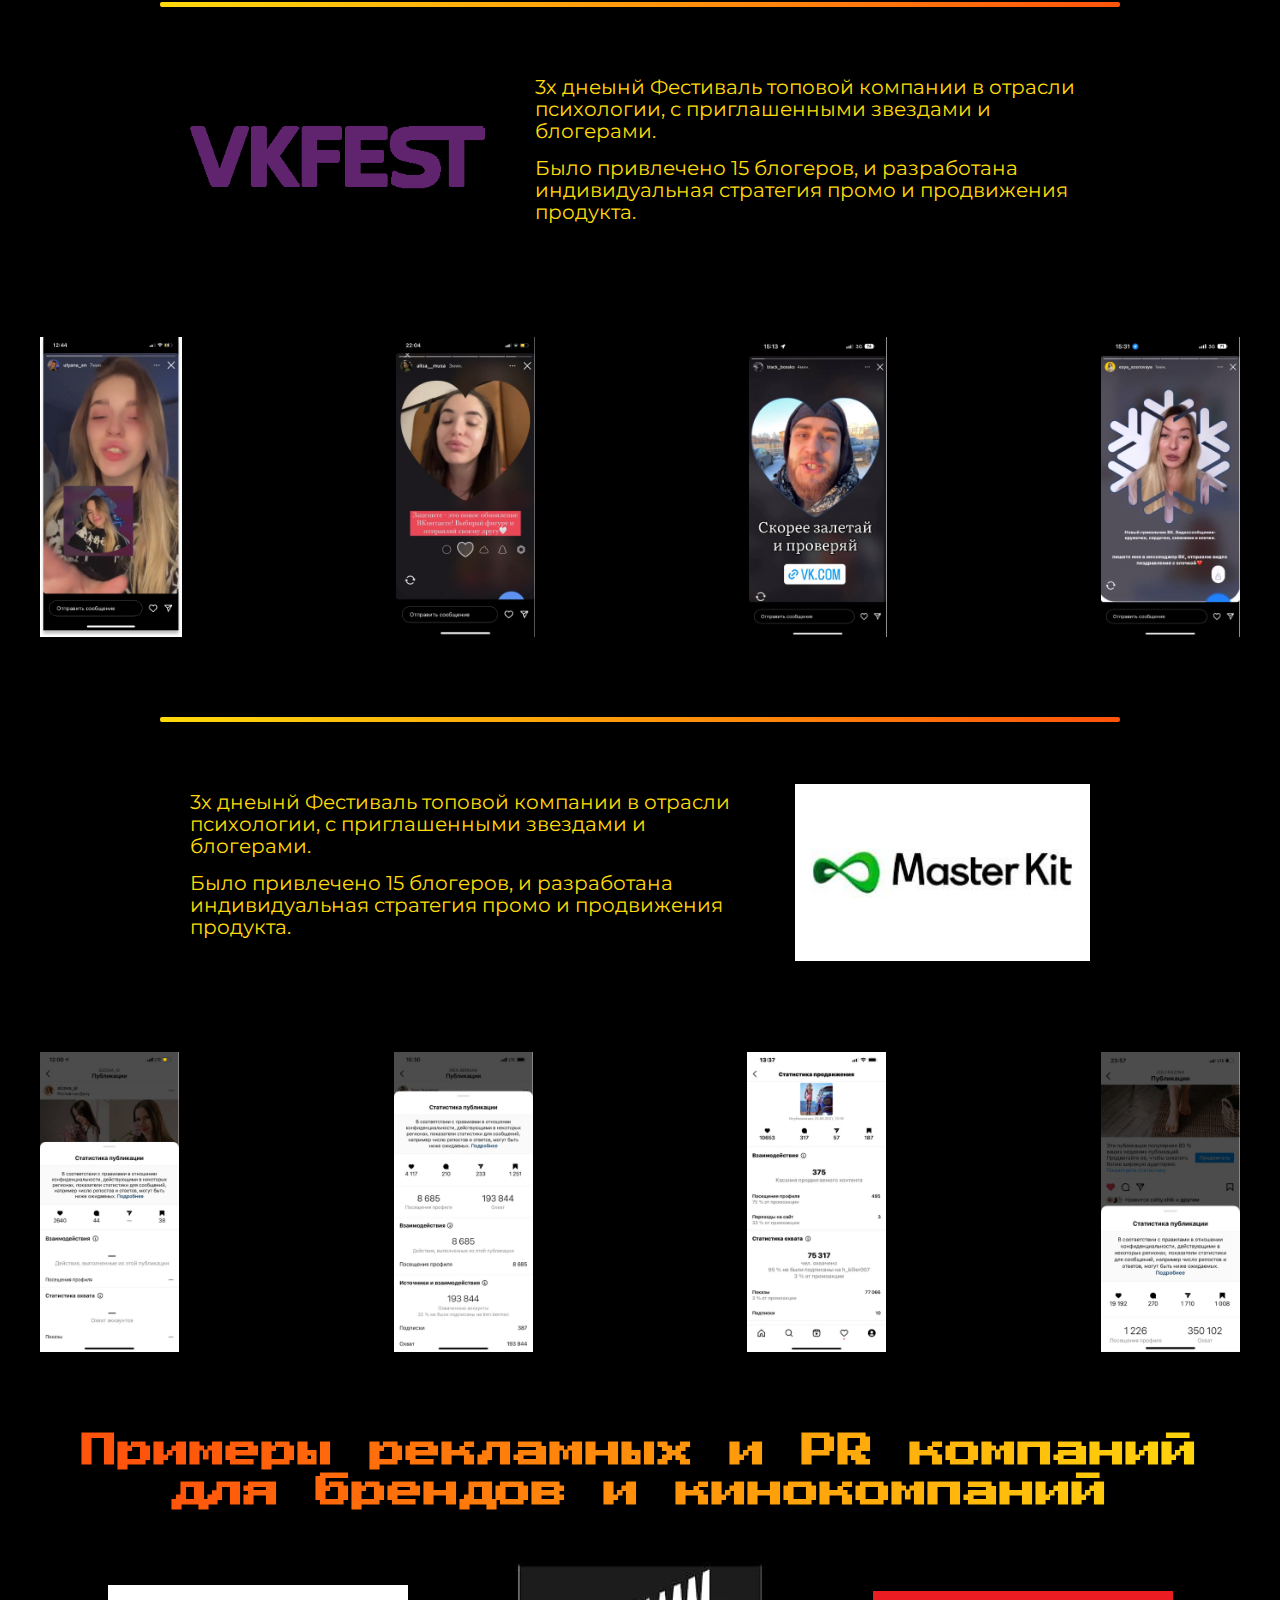
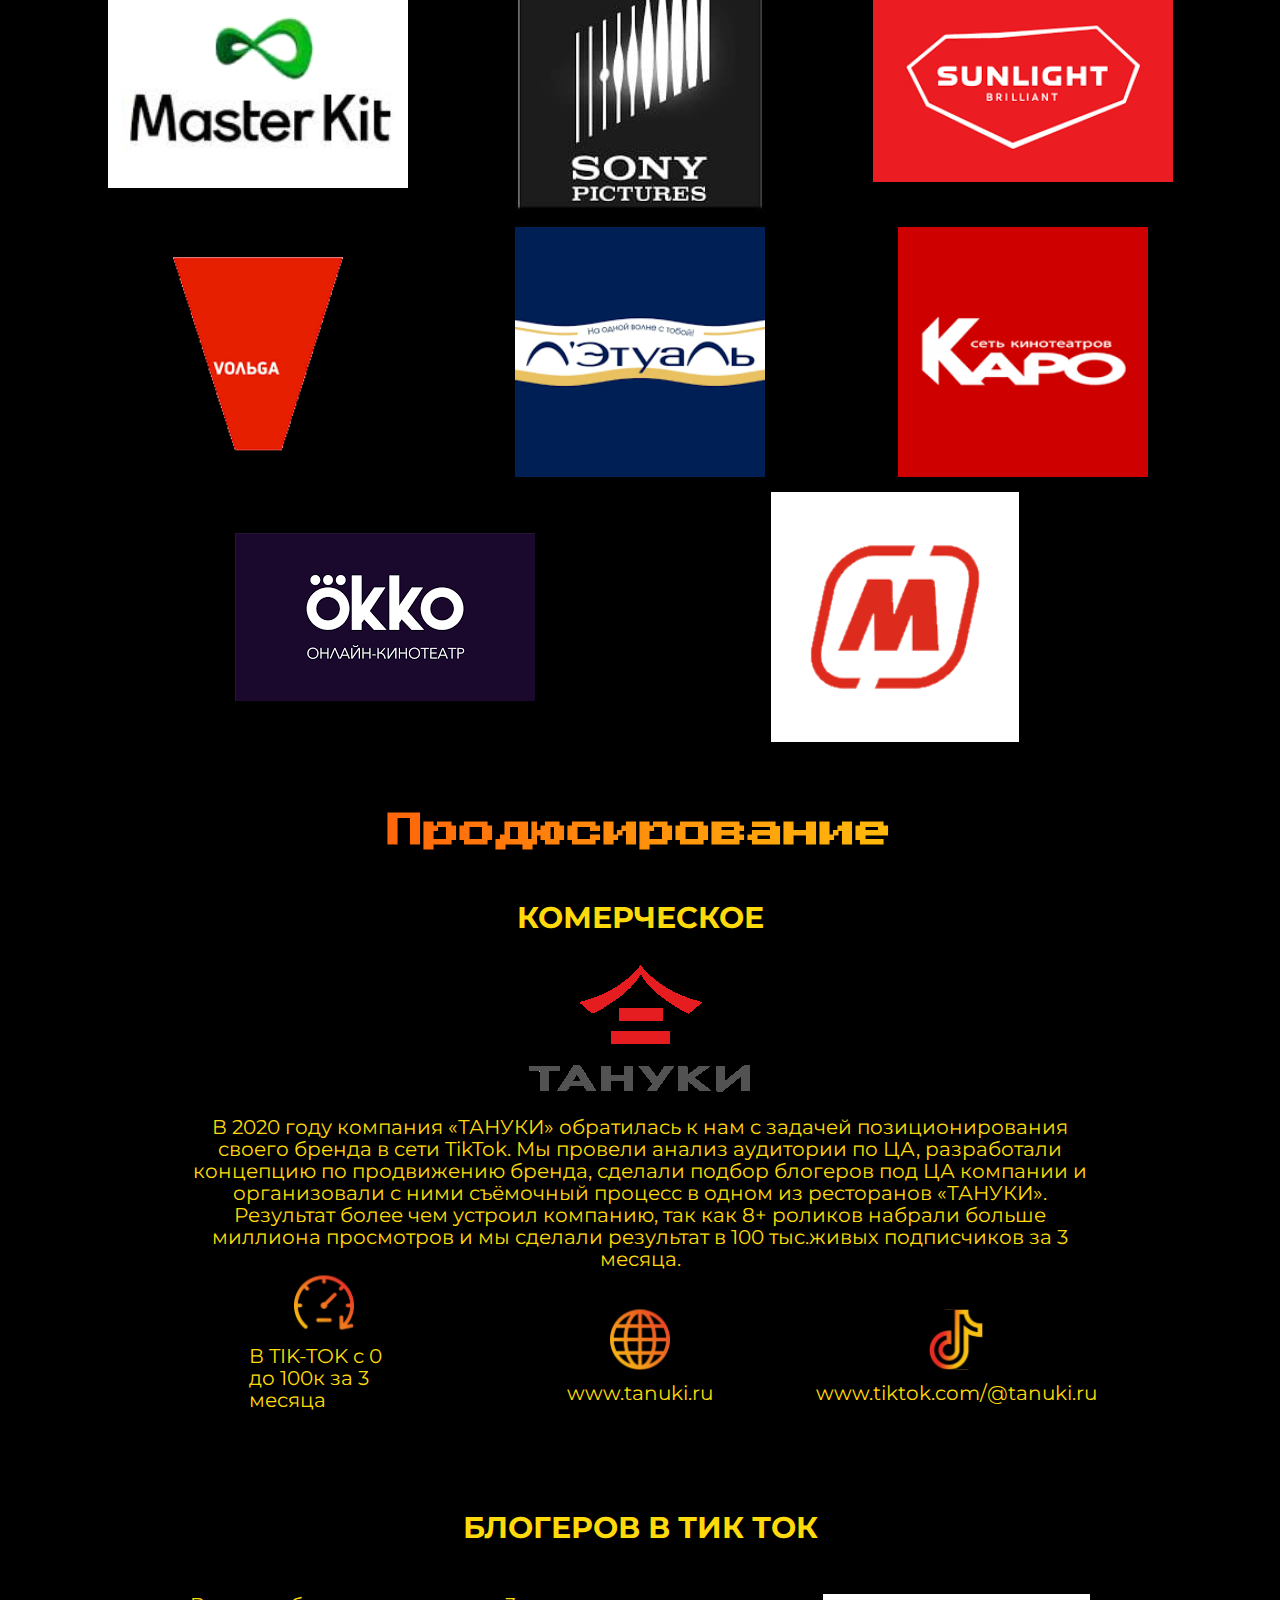
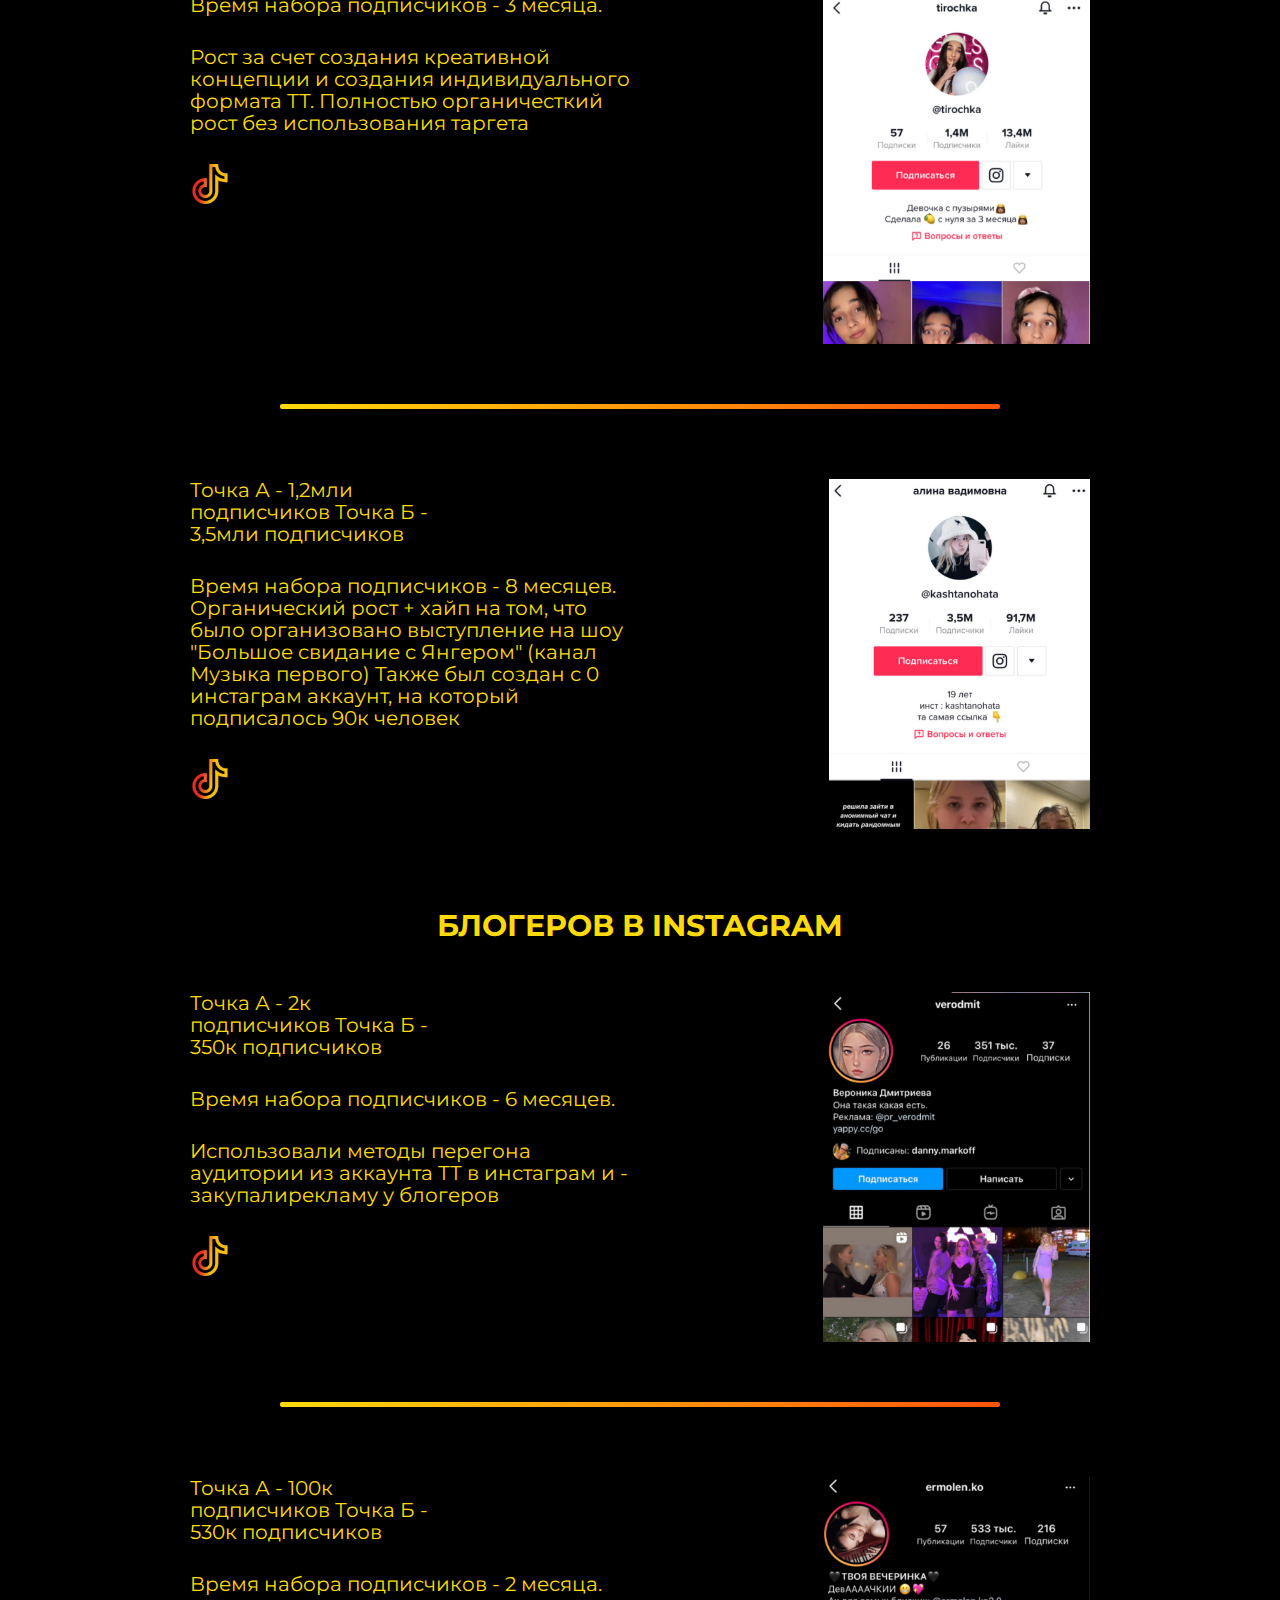
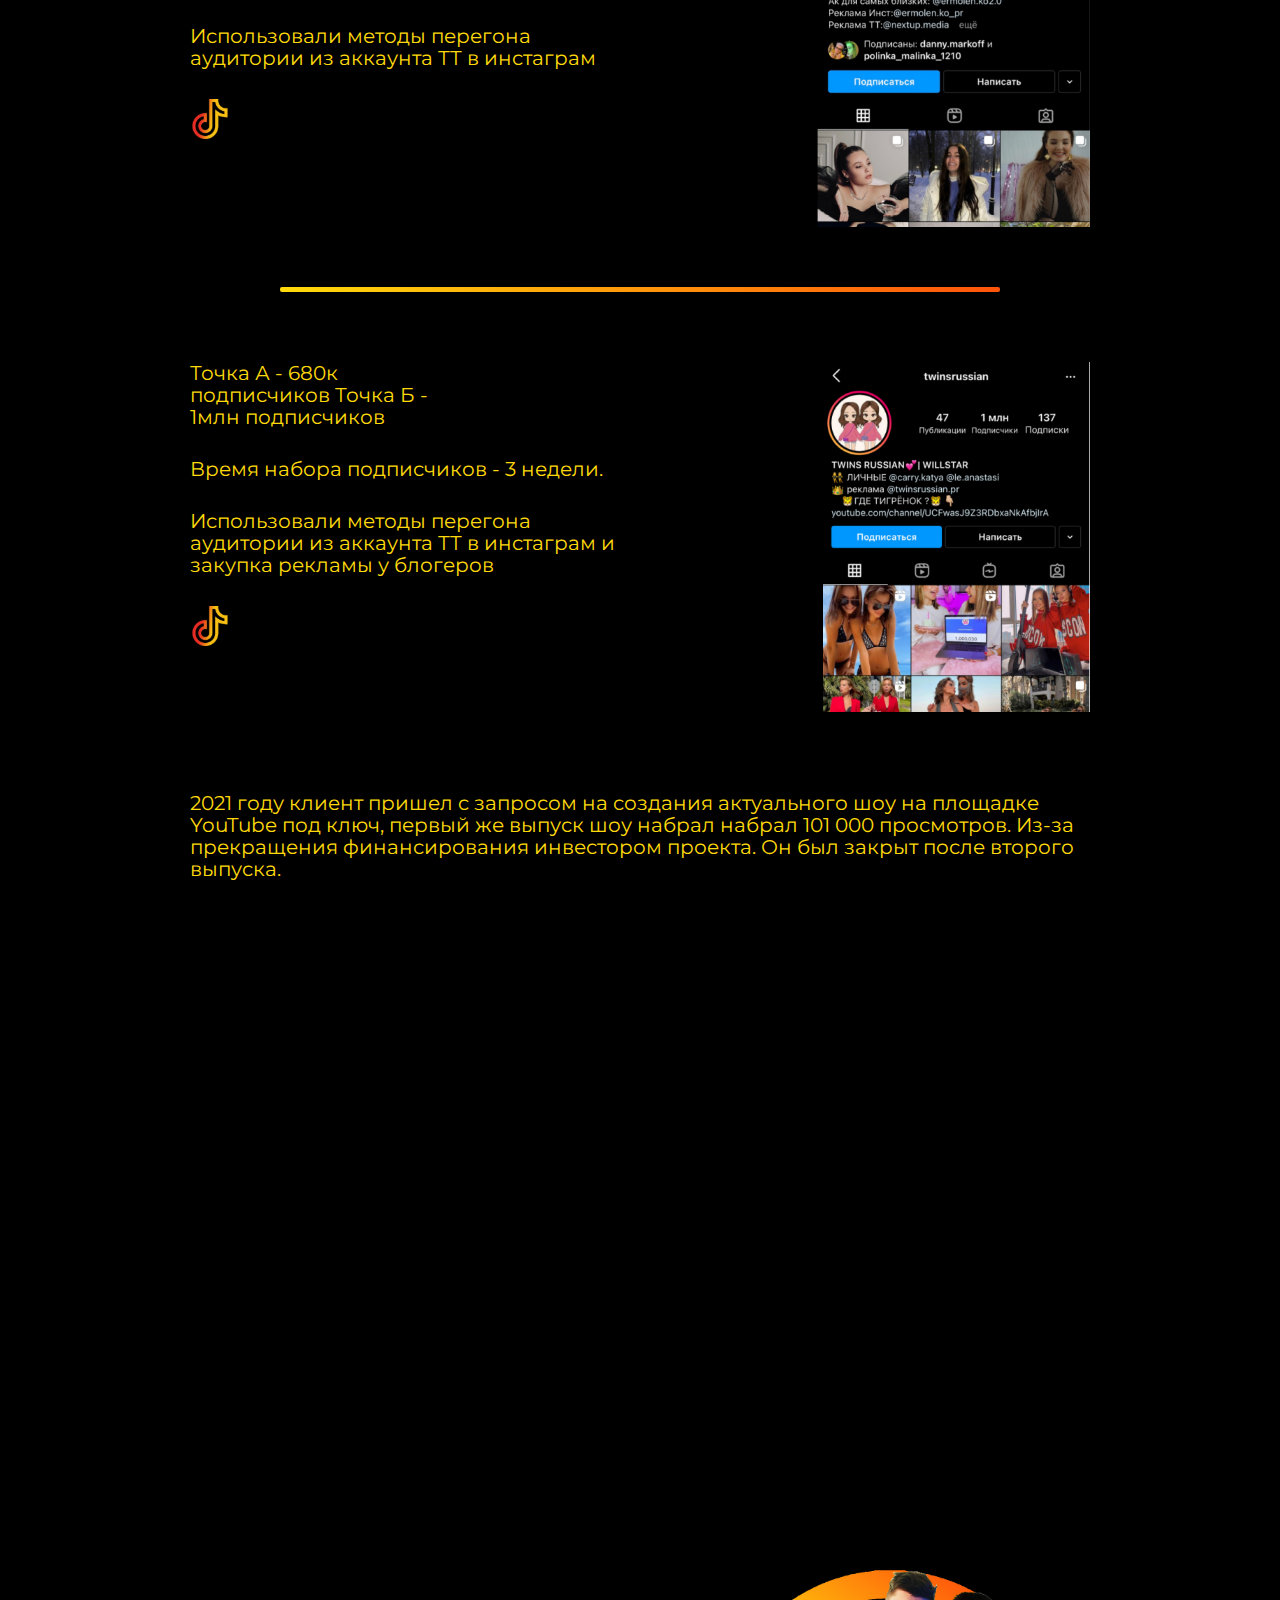
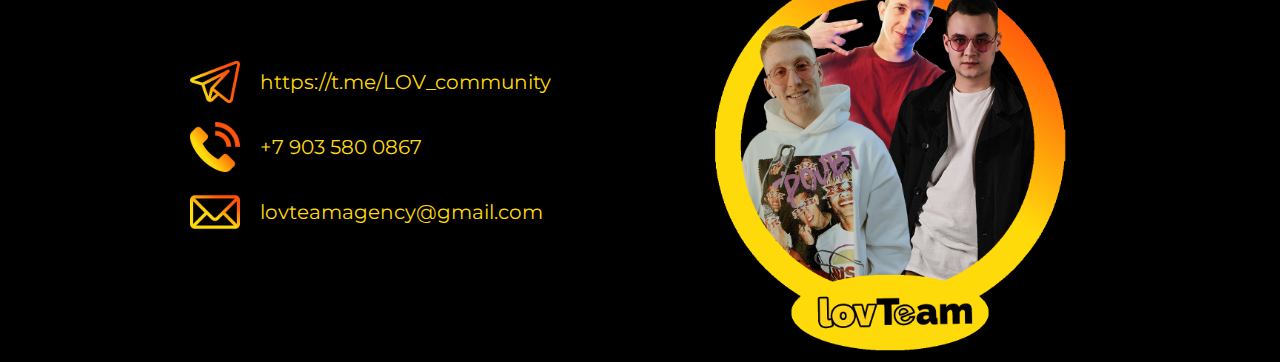
==== commit 5ae93989: "finish" ====
--- a/html/index.html
+++ b/html/index.html
@@ -4,13 +4,11 @@
     <meta charset="UTF-8" />
     <meta http-equiv="X-UA-Compatible" content="IE=edge" />
     <meta name="viewport" content="width=device-width, initial-scale=1.0" />
-    <link
-      href="https://fonts.googleapis.com/css2?family=Raleway:wght@800&family=Roboto:wght@400;500;700;900&display=swap"
-      rel="stylesheet"/>
-     <link
-      rel="stylesheet"
-      href="https://cdnjs.cloudflare.com/ajax/libs/modern-normalize/1.1.0/modern-normalize.css"/>
-      <link rel="stylesheet" href="css/jquery.fancybox.min.css">
+    <link rel="preconnect" href="https://fonts.googleapis.com">
+    <link rel="preconnect" href="https://fonts.googleapis.com">
+    <link rel="preconnect" href="https://fonts.gstatic.com" crossorigin>
+    <link href="https://fonts.googleapis.com/css2?family=Montserrat+Alternates:wght@700;800&family=Montserrat:wght@400;600&family=Press+Start+2P&family=Rampart+One&display=swap" rel="stylesheet">
+     <link href="https://cdnjs.cloudflare.com/ajax/libs/modern-normalize/1.1.0/modern-normalize.css"/>
       <link rel="stylesheet" href="/js/slick/slick.css">
       <link rel="stylesheet" href="/js/slick/slick-theme.css">
       <link rel="stylesheet" href="/css/style.css" />
@@ -20,12 +18,13 @@
       <div class="container">
         <nav class="header_nav">
             <ul class="header_list">
-                <li class="header_item">Команда</li>
-                <li class="header_item">Услуги</li>
-                <li class="header_item">Блогеры</li>
-                <li class="header_item">Рекламные компании</li>
-                <li class="header_item">Продюсирование</li>
-                <li class="header_item">Контакты</li>
+              
+                <li class="header_item" id="team">Команда</li>
+                <li class="header_item" id="">Услуги</li>
+                <li class="header_item" id="bloger">Блогеры</li>
+                <li class="header_item" id="">Рекламные компании</li>
+                <li class="header_item" id="">Продюсирование</li>
+                <li class="header_item" id="">Контакты</li>
             </ul>
         <img class="logo" src="/images/logo.svg" alt="">
         </nav>
@@ -42,7 +41,7 @@
                 
             
         </section>
-        <section class="team">
+        <section class="team" >
           <ul class="slider">
             <li class="slider_item">
               <p class="slider_text">international influencer marketing agency</p> 
@@ -117,7 +116,7 @@
                 <img class="partners_img" src="../images/partners/13.jpg" alt="">
               </li>
                <li class="partners item">
-                <img class="partners_img" src="../images/partners/12.jpg" alt="">
+                <img class="partners_img" src="../images/partners/cheetos.png" alt="">
               </li>
                <li class="partners item">
                 <img class="partners_img" src="../images/partners/11.jpg" alt="">
@@ -196,8 +195,9 @@
                  ДОПОЛНИТЕЛЬНЫЕ УСЛУГИ
                </li>
                 <li class="services_item">
+                  <div class="services_wrap">
                   <a class="services_item services_item-link" href="">Pr и продвижение музыкальных треков</a>
-                  <!-- <ul class="service_down">
+                  <ul class="service_down">
                     <li class="service_down_item services_item">
                       Консультация в рамках развития музыкальных проектов
                     </li>
@@ -216,7 +216,8 @@
                     <li class="service_down_item services_item">
                      Помощь в отгрузке треков на цифровые площадки
                     </li>
-                  </ul> -->
+                  </ul>
+                </div>
                 </li>
                 <li class="services_item">
                   Создание и сведение треков
@@ -243,7 +244,7 @@
 
         <section class="blogers">
           <div class="container">
-            <h2 class="blogers_title title"> СОТРУДНИЧЕСТВО С БЛОГЕРАМИ</h2>
+            <h2 class="blogers_title title">Сотрудничество с блогерами</h2>
             <ul class="blogers_list">
               <li class="blogers_item">
                <img class="blogers_img" src="../images/blogers/bloger_1.png" alt="" >
@@ -474,82 +475,105 @@
 
         <section class="advertising">
           <div class="container">
-            <h2 class="advertising_title title">РЕКЛАМНЫЕ КОМПАНИИ ДЛЯ ФЕСТИВАЛЕЙ И ОФФЛАЙН МЕРОПРИЯТИЙ</h2>
+            <h2 class="advertising_title title">Рекламные компании для фестивалейи оффлейн мероприятий</h2>
               <div class="advertising_blog">
                 <ul class="advertising_list">
                   <li class="advertising_item">
-                    <div class="advertising_info">
+                    <div class="advertising_information">
+                      <div class="advertising_info">
                     <p class="advertising_text"> Крупнейший фестиваль актуальной музыки на юге России вернулся!
                      В2022 LIVE FEST SUMMER проходил на новой уникальной мега-площадке в окружении фантастических горных вершин.</p>
                     <p class="advertising_text">Задачей нашей команды было промо мероприятия через инфлюенсеров, с целью продажи билетов.</p>
+                      </div>
+                        <div class="advertising_photography">
+                          <img class="advertising_photo" src="/images/partners/fest.png" alt="">
+                        </div>
+                     </div>
+                   <div class="advertising_photo_wrap">
+                    <ul class="advertising_list-photo">
+                      <li class="advertising_img">
+                        <img class="advertising_photo"  src="/images/adversting/1.jpg" alt="">
+                      </li>
+                      <li class="advertising_img">
+                        <img class="advertising_photo"  src="/images/adversting/2.jpg" alt="">
+                      </li>
+                      <li class="advertising_img">
+                        <img class="advertising_photo"  src="/images/adversting/3.jpg" alt="">
+                      </li>
+                      <li class="advertising_img">
+                        <img class="advertising_photo"  src="/images/adversting/4.jpg" alt="">
+                      </li>
+                    </ul>
                    </div>
-                    <ul class="advertising_slider">
-                    <li class="advertising_img">
-                      <img class="advertising_photo" src="/images/partners/11.jpg" alt="">
-                    </li>
-                    <li class="advertising_img">
-                      <img class="advertising_photo"  src="/images/adversting/1.jpg" alt="">
-                    </li>
-                    <li class="advertising_img">
-                      <img src="/images/adversting/2.jpg" alt="">
-                    </li>
-                    <li class="advertising_img">
-                      <img src="/images/adversting/3.jpg" alt="">
-                    </li>
-                    <li class="advertising_img">
-                      <img src="/images/adversting/4.jpg" alt="">
-                    </li>
-                  </ul>
-
+
+    
                   </li>
+
                   <li class="advertising_item">
-                    <ul class="advertising_slider">
-                      <li class="advertising_img">
-                        <img class="advertising_photo" src="/images/partners/vk_fest.jpg" alt="">
-                      </li>
-                      <li class="advertising_img">
-                        <img src="/images/adversting/5.jpg" alt="">
-                      </li>
-                      <li class="advertising_img">
-                        <img src="/images/adversting/6.jpg" alt="">
-                      </li>
-                      <li class="advertising_img">
-                        <img src="/images/adversting/7.jpg" alt="">
-                      </li>
-                      <li class="advertising_img">
-                        <img src="/images/adversting/8.jpg" alt="">
-                      </li>
-                      </ul>
-                     <div class="advertising_info">
-                    <p class="advertising_text">Создавали промо через блогеров данного мероприятия, цель была привлечение внимания к мероприятию. </p>
+                    <div class="advertising_information">
+                      <div class="advertising_photography">
+                        <img class="advertising_photo" src="/images/partners/vk_fest.png" alt="">
+                      </div>
+                      <div class="advertising_info">
+                        <p class="advertising_text">
+                          3х днеынй Фестиваль топовой компании в отрасли психологии, с приглашенными звездами и блогерами.
+                        </p>
+                        <p class="advertising_text">
+                          Было привлечено 15 блогеров, и разработана индивидуальная стратегия промо и продвижения продукта.
+                        </p>
+                      </div>
                      </div>
-                    
+                   <div class="advertising_photo_wrap">
+                    <ul class="advertising_list-photo">
+                      <li class="advertising_img">
+                        <img class="advertising_photo" src="/images/adversting/5.jpg" alt="">
+                      </li>
+                      <li class="advertising_img">
+                        <img class="advertising_photo" src="/images/adversting/6.jpg" alt="">
+                      </li>
+                      <li class="advertising_img">
+                        <img class="advertising_photo" src="/images/adversting/7.jpg" alt="">
+                      </li>
+                      <li class="advertising_img">
+                        <img class="advertising_photo" src="/images/adversting/8.jpg" alt="">
+                      </li>
+                    </ul>
+                   </div>
                   </li>
+
                   <li class="advertising_item">
-                     <div class="advertising_info">
-                    <p class="advertising_text">
-                      3х днеынй Фестиваль топовой компании в отрасли психологии, с приглашенными звездами и блогерами.
-                    </p>
-                    <p class="advertising_text">
-                      Было привлечено 15 блогеров, и разработана индивидуальная стратегия промо и продвижения продукта.
-                    </p>
-                    </div>
-                    <ul class="advertising_slider">
-                    <li class="advertising_img">
-                      <img src="/images/partners/kit.png" alt="">
-                    </li>
-                    <li class="advertising_img">
-                      <img src="/images/adversting/9.jpg" alt="">
-                    </li>
-                    <li class="advertising_img">
-                      <img src="/images/adversting/10.jpg" alt="">
-                    </li>
-                    <li class="advertising_img">
-                      <img src="/images/adversting/11.jpg" alt="">
-                    </li>
-                    <li class="advertising_img">
-                      <img src="/images/adversting/12.jpg" alt="">
-                    </li>
+                    <div class="advertising_information">
+                      <div class="advertising_info">
+                        <p class="advertising_text">
+                          3х днеынй Фестиваль топовой компании в отрасли психологии, с приглашенными звездами и блогерами.
+                        </p>
+                        <p class="advertising_text">
+                          Было привлечено 15 блогеров, и разработана индивидуальная стратегия промо и продвижения продукта.
+                        </p>
+                      </div>
+                        <div class="advertising_photography">
+                          <img class="advertising_photo"  src="/images/partners/kit.png" alt="">
+                        </div>
+                      </div>
+                      <div class="advertising_photo_wrap">
+                        <ul class="advertising_list-photo">
+                          <li class="advertising_img">
+                            <img class="advertising_photo"  src="/images/adversting/12.jpg" alt="">
+                      </li>
+                      <li class="advertising_img">
+                         <img class="advertising_photo"  src="/images/adversting/9.jpg" alt="">
+                      </li>
+                      <li class="advertising_img">
+                         <img class="advertising_photo"  src="/images/adversting/10.jpg" alt="">
+                      </li>
+                      <li class="advertising_img">
+                         <img class="advertising_photo"  src="/images/adversting/11.jpg" alt="">
+                      </li>
+                    </ul>
+                   </div>
+
+    
+                  </li>
                   </ul>
                   </li>
                 </ul>
@@ -559,7 +583,7 @@
 
 <section class="gallery">
   <div class="container">
-    <h2 class="gallery_title title"> ПРИМЕРЫ РЕКЛАМНЫХ и PR  КОМПАНИЙ ДЛЯ БРЕНДОВ  и кинокомпаний</h2>
+    <h2 class="gallery_title title">Примеры рекламных и PR компаний для брендов и кинокомпаний</h2>
     <ul class="gallery_list">
       <li class="gallery_item">     
            <div class="gallery_wrap">
@@ -693,11 +717,11 @@
 
 
 <section class="production">
-  <div class="container">
+  <div class="container container-production">
     <h2 class="production_title title">Продюсирование</h2>
     <ul class="production_list">
       <li class="production_tanuki">
-        <h3 class="title_heading">КОМЕРЧЕСКОЕ</h3>
+        <h2 class="production_title production_heading">КОМЕРЧЕСКОЕ</h2>
       <img class="production_image"  src="/images/partners/tanuki.png" alt="" >
       <p class="production_text-tanuki">
         В 2020 году компания «ТАНУКИ» обратилась к нам с задачей позиционирования своего бренда в сети TikTok.
@@ -732,7 +756,7 @@
             Полностью органичесткий рост без использования таргета
           </p>
           </p>
-          <a href="" class="production_link">
+          <a href="https://www.tiktok.com/@tirochka" class="production_link">
           <img src="/images/icons/tik-tok.svg" alt="" class="production_icon">
          </a>
         </div> 
@@ -753,7 +777,7 @@
                "Большое свидание с Янгером" (канал Музыка первого)
                Также был создан с 0 инстаграм аккаунт, на который подписалось 90к человек
               </p>
-              <a href="" class="production_link">
+              <a href="https://www.tiktok.com/@kashtanohata" class="production_link">
                 <img src="/images/icons/tik-tok.svg" alt="" class="production_icon">
                </a>        
                  </div>  
@@ -777,7 +801,7 @@
       <p class="production_text">
          Использовали методы перегона аудитории из аккаунта ТТ в инстаграм и - закупалирекламу у блогеров
       </p>
-      <a href="" class="production_link">
+      <a href="https://instagram.com/verodmit" class="production_link">
         <img src="/images/icons/tik-tok.svg" alt="" class="production_icon">
        </a>  
         </div>
@@ -796,7 +820,7 @@
              <p class="production_text">
              Использовали методы перегона аудитории из аккаунта ТТ в инстаграм
              </p>
-             <a href="" class="production_link">
+             <a href="https://instagram.com/ermolen.ko" class="production_link">
               <img src="/images/icons/tik-tok.svg" alt="" class="production_icon">
              </a>          </p>
         </div>
@@ -817,9 +841,10 @@
           <p class="production_text">
           Использовали методы перегона аудитории из аккаунта ТТ в инстаграм и закупка рекламы у блогеров
         </p>
-        <a href="" class="production_link">
+        <a href="https://www.tiktok.com/@twinsrussian" class="production_link">
           <img src="/images/icons/tik-tok.svg" alt="" class="production_icon">
-         </a>      </div>
+         </a>     
+         </div>
         <img class="production_img" src="/images/production/pr_5.jpg" alt="" >
     </div>
   </li> 
@@ -831,45 +856,47 @@
           2021 году клиент пришел c запросом на создания актуального шоу на площадке YouTube под ключ, первый же выпуск шоу набрал набрал 101 000 просмотров. 
           Из-за прекращения финансирования инвестором проекта. Он был закрыт после второго выпуска.
         </p>
-        <!-- VIDEO -->
+      
       </li>
     </ul>
+     
   </div>
+  <div class="container">
+    <div class="video_wrap">
+    <iframe class="video" src="https://www.youtube.com/embed/3uHn3-sTSGM?start=54" title="YouTube video player" frameborder="0" allow="accelerometer; autoplay; clipboard-write; encrypted-media; gyroscope; picture-in-picture; web-share" allowfullscreen></iframe>
+  </div>
+</div>
 </section>
     </main>
 <footer class="footer">
   <div class="container">
-      <div class="footer_contact">
+    <div class="footer_wrap">
+      <div class="footer_contact">  
         <ul class="footer_list">
           <li class="footer_item">
-            <use>
-              <svg></svg>
-            </use>
-            <p class="footer_info"></p>
+          <img class="footer_icon" src="/images/icons/telegram.svg" alt=""width="50px" hight="50px" >
+          <a class="footer_link" href="https://t.me/LOV_community" target="_blank">https://t.me/LOV_community</a>
+
           </li>
           <li class="footer_item">
-            <use>
-              <svg></svg>
-            </use>
-            <p class="footer_info"></p>
+            <img class="footer_icon" src="/images/icons/telephone.svg" alt=""width="50px" hight="50px" >
+            <a class="footer_link" href="tel:+79035800867">+7 903 580 0867</a>
           </li>
           <li class="footer_item">
-            <use>
-              <svg></svg>
-            </use>
+            <img class="footer_icon" src="/images/icons/mail.svg" alt=""width="50px" hight="50px" >
             <p class="footer_info"></p>
+            <a class="footer_link" href="mailto:lovteamagency@gmail.com" target="_blank" >lovteamagency@gmail.com</a>
           </li>
         </ul>
       </div>
       <div class="footer_image">
-        <img class="footer_img" src="../images/team_photo/contcts.png" alt="">
+        <img class="footer_img" src="/images/team_photo/contcts.png" alt="">
       </div>
     </div>
+  </div>
 </footer>
-  <script src=" https://ajax.googleapis.com/ajax/libs/jquery/3.5.1/jquery.min.js "></script>
   
   <script src="/js/main.min.js"></script>
   <script src="/js/main.js"></script>
-  <script src=" js/jquery.fancybox.min.js "></script>
 </body>
 </html>
--- a/css/style.css
+++ b/css/style.css
@@ -60,8 +60,9 @@
 }
 
 body {
-    font-family: 'Roboto', sans-serif;
-    font-size: 16px;
+    font-family: 'Montserrat', sans-serif;
+    font-size: 20px;
+    line-height: 1.1;
     color: var(--yellow-900);
     background-color:var(--black);
 }
@@ -85,7 +86,8 @@
     cursor: pointer;
 }
 .header_item:hover,
-.header_item:focus{
+.header_item:focus,
+.footer_link:hover{
     background-image: linear-gradient(90deg, #FFDA0B,#FF540B);
         -webkit-background-clip: text;
         -webkit-text-fill-color: transparent;
@@ -117,19 +119,38 @@
     margin-bottom: 50px;
 }
 .slider_item{
-    width: 300px;
+    width: 350px;
+    margin: 0 15px;
     display: inline-block;
 }
+
+
+.slick-slider{
+    padding: 5px;
+color: var(--black);
+}
 .slider_text{
-    background-image: linear-gradient(90deg, #FFDA0B 30%,#FF540B);
+    font-size: 16px;
+    line-height: 1.1;
+    font-family: 'Press Start 2P', cursive;
+    background-image: linear-gradient(90deg,#FF540B 10%, #FFDA0B);
     -webkit-background-clip: text;
     -webkit-text-fill-color: transparent;
     width: 100%;
     display: block;
 }
-/* .slick-slide{
-    width: 400px !important;
-} */
+
+.slick-prev:before, .slick-next:before {
+    font-family: 'slick';
+    font-size: 25px;
+    line-height: 1;
+    color: var(--yellow-900);
+    -webkit-font-smoothing: antialiased;
+    -moz-osx-font-smoothing: grayscale;
+}
+
+
+
 
 .team{
     padding: 70px 0;
@@ -170,16 +191,6 @@
     margin: auto;
     position: relative;   
 }
-/* .team_information::before{
-    content:" ";
-width: 15px;
-height: 2px;
-position: absolute;
-display: block;
-background: linear-gradient(45deg, #FFDA0B 25%,#FF540B);
-top: 25%;
-left: 15px;
-} */
 
 .team_info:not(:last-child){
     margin-bottom: 30px;
@@ -207,10 +218,16 @@
 /* ________________________SERVICES________________________ */
 
 .title{
-    text-align: center;
-    text-transform: uppercase;
+    font-family: 'Press Start 2P', cursive;
+    /* font-family: 'Rampart+One'; */
+    font-weight: 700;
+    text-align: center;
+    /* text-transform: uppercase; */
     font-size: 36px;
     margin-bottom: 50px;
+    background-image: linear-gradient(90deg,#FF540B 10%,#FFDA0B);
+    -webkit-background-clip: text;
+    -webkit-text-fill-color: transparent;
 }
 .services_point{
     width: 350px;
@@ -238,10 +255,10 @@
   position: absolute;
   bottom: -2px;
   left: 0;
-  width: 90%;
+  width: 100%;
   height: 2px;
- 
-  background: var(--yellow-900);
+  background:linear-gradient(90deg,#FF540B 50%,#FFDA0B);
+  /* background: var(--yellow-900); */
 }
 .services_item-title:after {
   content: "";
@@ -251,7 +268,7 @@
   margin-left: -15%;
   width: 30%;
   height: 2px;
-  background: var(--yellow-900);
+  background-image:linear-gradient(90deg, #FFDA0B 30%,#FF540B);
 }
 .services_info{
     display: flex;
@@ -262,9 +279,20 @@
 .services_point{
     max-width: 400px;
 }
-.services_item-link{
+.services_wrap{
     position: relative;
-}
+    display: inline-block;
+}
+.services_item{
+     display: block;
+}
+.service_down_item{
+    padding: 5px 10px;
+    color: var(--black);
+    background-image:linear-gradient(90deg, #FFDA0B 30%,#FF540B);
+    
+}
+
 .services_item-link::after{
     content: url("/images/icons/new.svg");
     position: absolute;
@@ -274,6 +302,23 @@
     top: -15px;
     right: -50px;
 }
+.service_down{
+    display: none;
+    position: absolute;
+    background-color: var(--black);
+    min-width: 400px;
+    box-shadow: 0px 8px 16px 0px rgba(0,0,0,0.2);
+    z-index: 1;
+    
+}
+.services_wrap:hover .service_down {display: block;}
+
+.services_wrap:hover .services_item-link {
+   background-image:linear-gradient(90deg, #FFDA0B 30%,#FF540B);
+    -webkit-background-clip: text;
+    -webkit-text-fill-color: transparent;
+    
+}
 
 /* ________________________BLOGERS________________________ */
 
@@ -282,11 +327,11 @@
     margin-bottom: 30px;
 }
 .blogers_item{
-    width: 350px !important;
+    width: 300px !important;
 }
 .blogers_img{
     width: 100%;
-    height: 350px;
+    height: 300px;
     margin-bottom: 20px;
 }
 .blogers_name{
@@ -312,6 +357,7 @@
     margin-bottom: 10px;
 }
 .blogers_people{
+    font-size: 14px;
     text-decoration: none;
     border-bottom: none;
     color: var(--yellow-900);
@@ -350,11 +396,11 @@
     margin: auto;
 }
 .gallery_item{
-    max-width: 350px;
+    max-width: 300px;
 }
 .gallery_img{
-    max-width: 300px;
-    max-height: 300px;
+    max-width: 100%;
+    max-height: 250px;
     object-fit: contain;
 } 
 .gallery_item:hover .gallery_hover{
@@ -368,12 +414,48 @@
     position: absolute;
     top: 0;
     background-color: var(--black_800);
-    padding: 10px 15px;
+    padding: 10px 10px;
     width: 100%;
     height: 100%;
     transform: translateY(100%);
     transition: transform 250ms linear;
-}
+    overflow-x:hidden;
+    overflow-y:scroll;  
+}
+
+.gallery_hover::-webkit-scrollbar {
+    width: 12px;               /* ширина всей полосы прокрутки */
+}
+  
+.gallery_hover::-webkit-scrollbar-track {
+    background: var(--black);        /* цвет зоны отслеживания */
+}
+  
+.gallery_hover:-webkit-scrollbar-thumb {
+    background-color: var(--yellow-900);    /* цвет бегунка */
+    border-radius: 20px;       /* округлось бегунка */
+    border: 3px solid var(--black);  /* отступ вокруг бегунка */
+  }
+.gallery_text{
+    width: 90%;
+}
+body::-webkit-scrollbar {
+  width: 12px;               /* ширина всей полосы прокрутки */
+}
+
+body::-webkit-scrollbar-track {
+  background: var(--black);        /* цвет зоны отслеживания */
+}
+
+body::-webkit-scrollbar-thumb {
+  background-color: var(--yellow-900);    /* цвет бегунка */
+  border-radius: 20px;       /* округлось бегунка */
+  border: 3px solid var(--black);  /* отступ вокруг бегунка */
+}
+.force-overflow {
+    min-height: 450px;
+}
+
 .gallery_text{
     font-weight: 400;
     font-size: 16px;
@@ -385,33 +467,62 @@
 }
 
 /* ________________________ADVERTISING________________________ */
-.advertising_item{
+.advertising_wrap{
+   margin-bottom: 50px;
+}
+.advertising_information{
+  display: flex;
+  justify-content: space-between;
+  align-items: center;
+  gap: 50px;
+  margin: auto;
+  max-width: 900px;
+  margin-bottom: 30px;
+ 
+}
+
+.advertising_item:not(:last-child)::after{
+    content: " ";
+    position: relative;
+    display: block;
+    width: 80%;
+    height: 5px;
+    margin: auto;
+    background-image: linear-gradient(90deg, #FFDA0B,#FF540B);;
+    border-radius: 2px;
+    z-index: 1;
+}
+.advertising_text{
+    
+    margin-bottom: 15px;
+}
+.advertising_list-photo{
     display: flex;
     justify-content: space-between;
-    align-items: center;
-    gap: 50px;
-}
-.advertising_info{
-    width: 60%;
-}
-.advertising_text{
-    max-width: 50%;
-    margin-bottom: 15px;
-}
-.advertising_slider{
-    width: 40%;
-}
+    margin-bottom: 80px;
+}
+.advertising_photography{
+    width: 600px;
+}
+
+/* .advertising_img{
+    width: 50%;
+    margin-left: 25%;
+} */
 .slick-track{
     width: 200px;
 }
 .advertising_photo{
-    width: 100%;
-    height: 500px;
+    height: 300px;
+
     object-fit: contain;
 }
 
 
 /* ________________________PRODUCTION________________________ */
+.container-production{
+    max-width: 900px;
+}
 .production_tanuki,
 .production_item{
     margin-bottom: 70px;
@@ -429,17 +540,22 @@
     display: flex;
     flex-direction: column;
     text-align: left;
-}
+    max-width: 50%;
+}
+
 .production_item:not(:last-child)::after{
     content: " ";
     position: relative;
     display: block;
-    width: 50%;
-    height: 3px;
+    width: 80%;
+    height: 5px;
     margin: auto;
     background-image: linear-gradient(90deg, #FFDA0B,#FF540B);;
     border-radius: 2px;
     z-index: 1;
+}
+.production_title{
+    text-align: center;
 }
 .production_text{
     max-width: 600px;
@@ -451,6 +567,10 @@
 }
 .production_image{
     margin: auto;
+    
+}
+.production_img{
+    max-height: 350px;
 }
 .production_icons{
     display: flex;
@@ -471,8 +591,8 @@
     max-width: 150px;
 }
 .production_icon{
-    width: 50px;
-    height: 50px;
+    width: 40px;
+    height: 40px;
 }
 .production_img{
     background-position: center center;
@@ -485,4 +605,40 @@
 .production_link{
     text-decoration: none;
     color: var(--yellow-900);
+}
+.video_wrap{
+    margin: auto;
+}
+.video{
+    width: 700;
+    height: 600px;
+   
+}
+/* ________________________FOOTER________________________ */
+.footer_wrap{
+    display: flex;
+    justify-content: space-between;
+    align-items: center;
+    max-width: 900px;
+    margin: auto;
+}
+
+.footer_item{
+    display: flex;
+    align-items: center;
+    margin-bottom: 15px;
+
+}
+.footer_icon{
+    margin-right: 20px;
+}
+.footer_link{
+    text-decoration: none;
+    color: var(--yellow-900);
+}
+.footer_link:focus{
+color: var(--yellow-800);
+}
+.footer_img{
+    max-width: 400px;
 }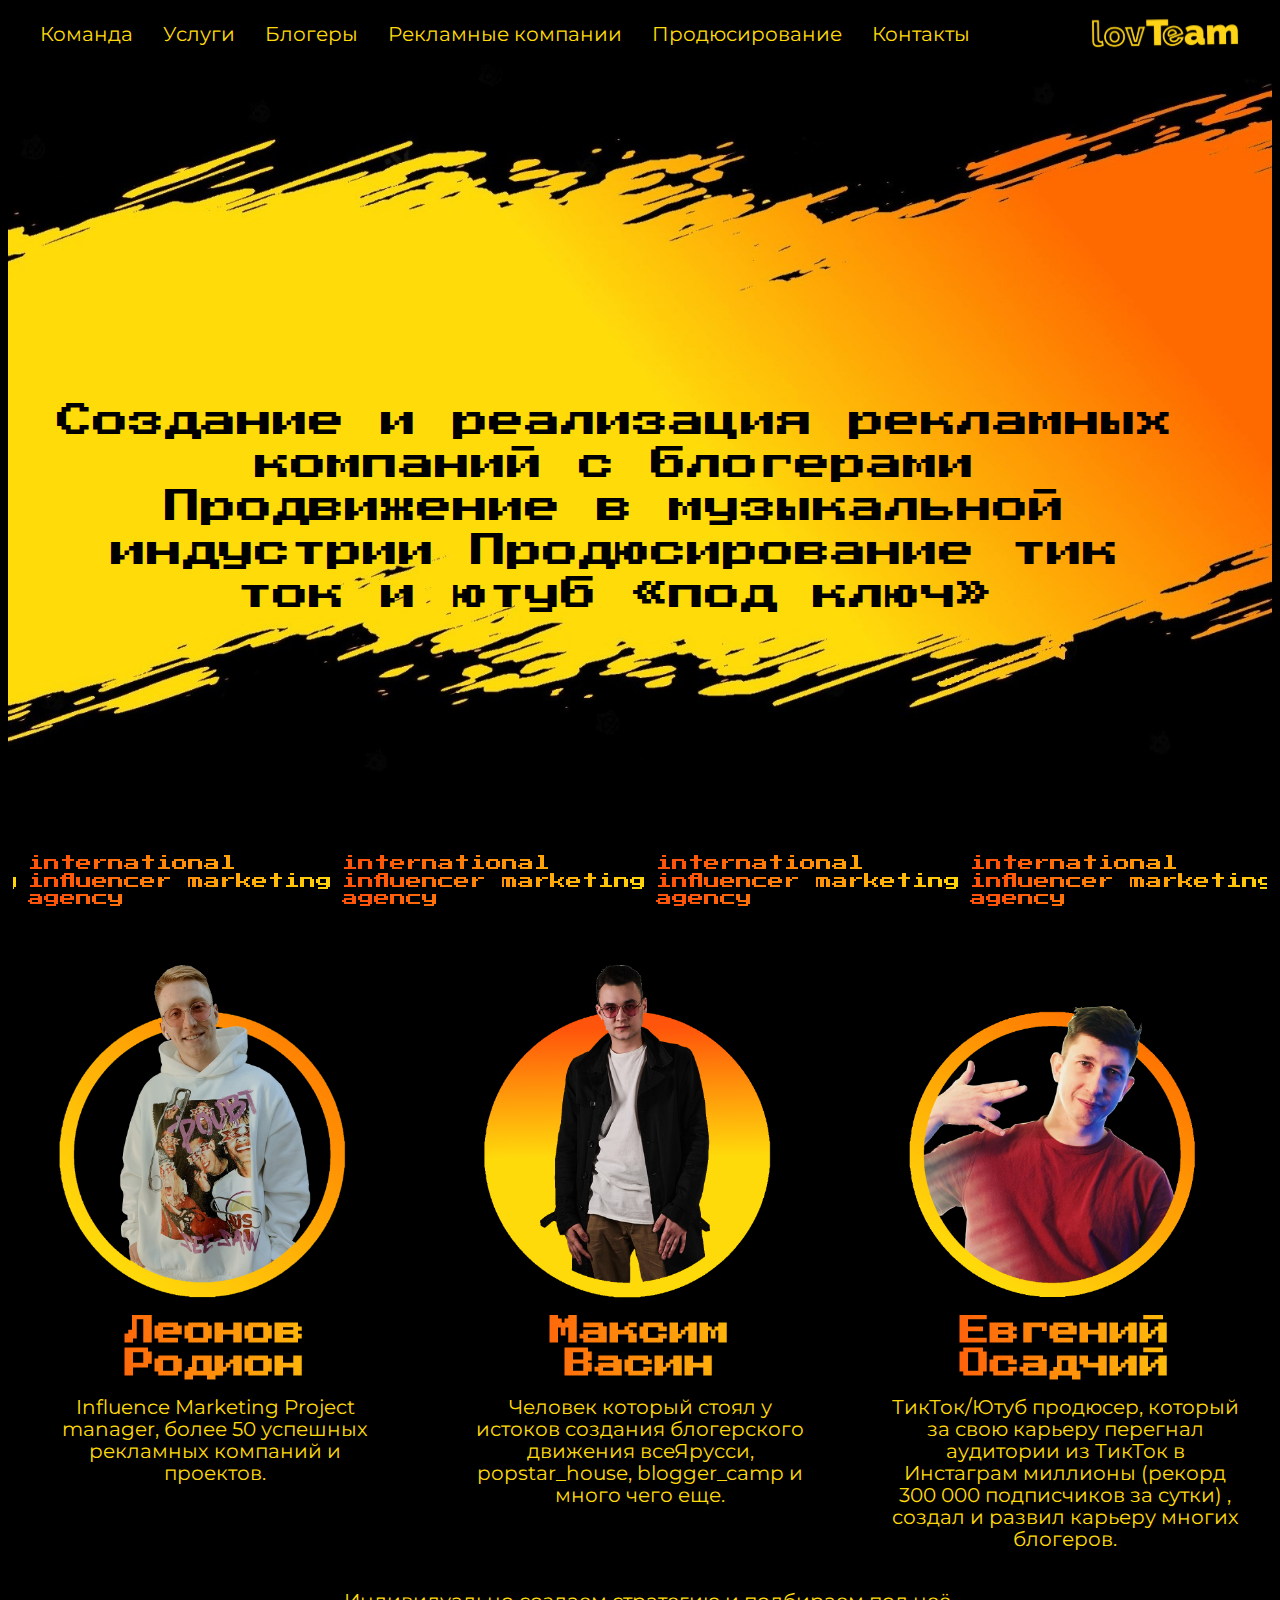
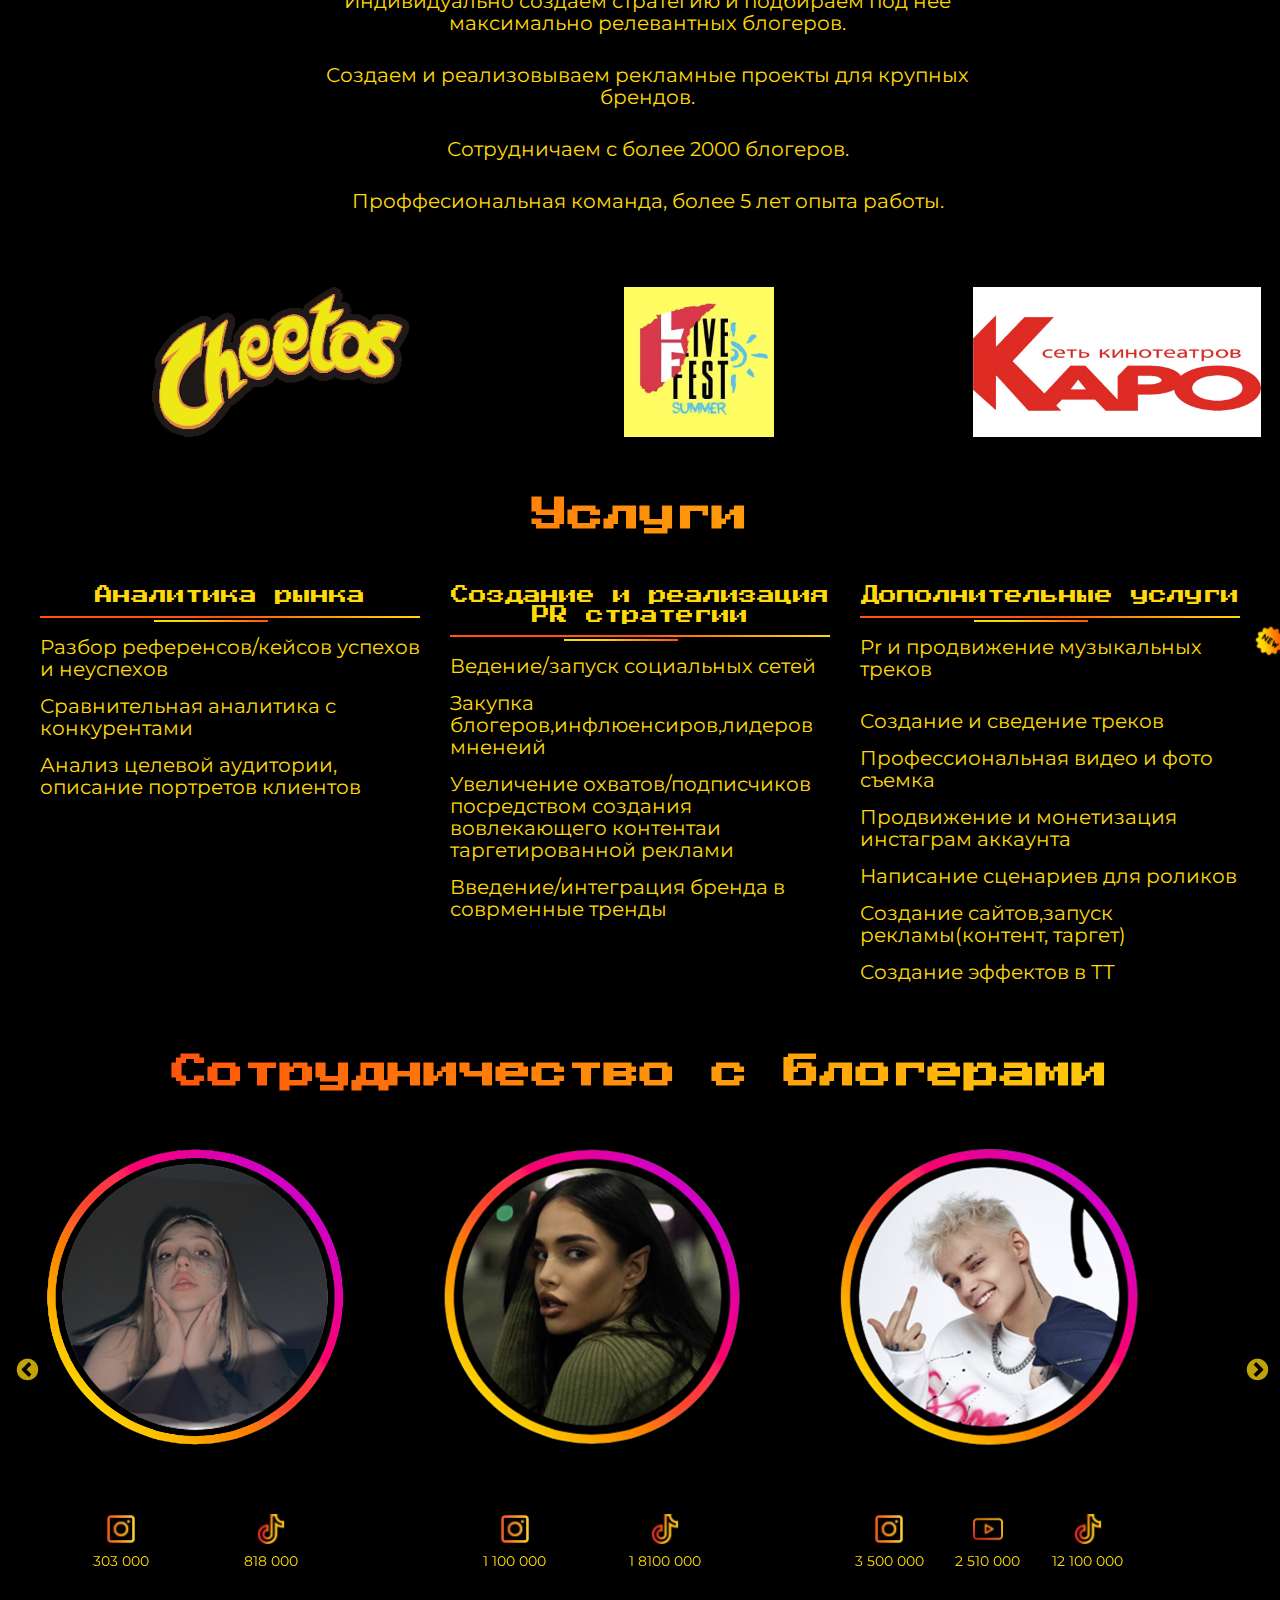
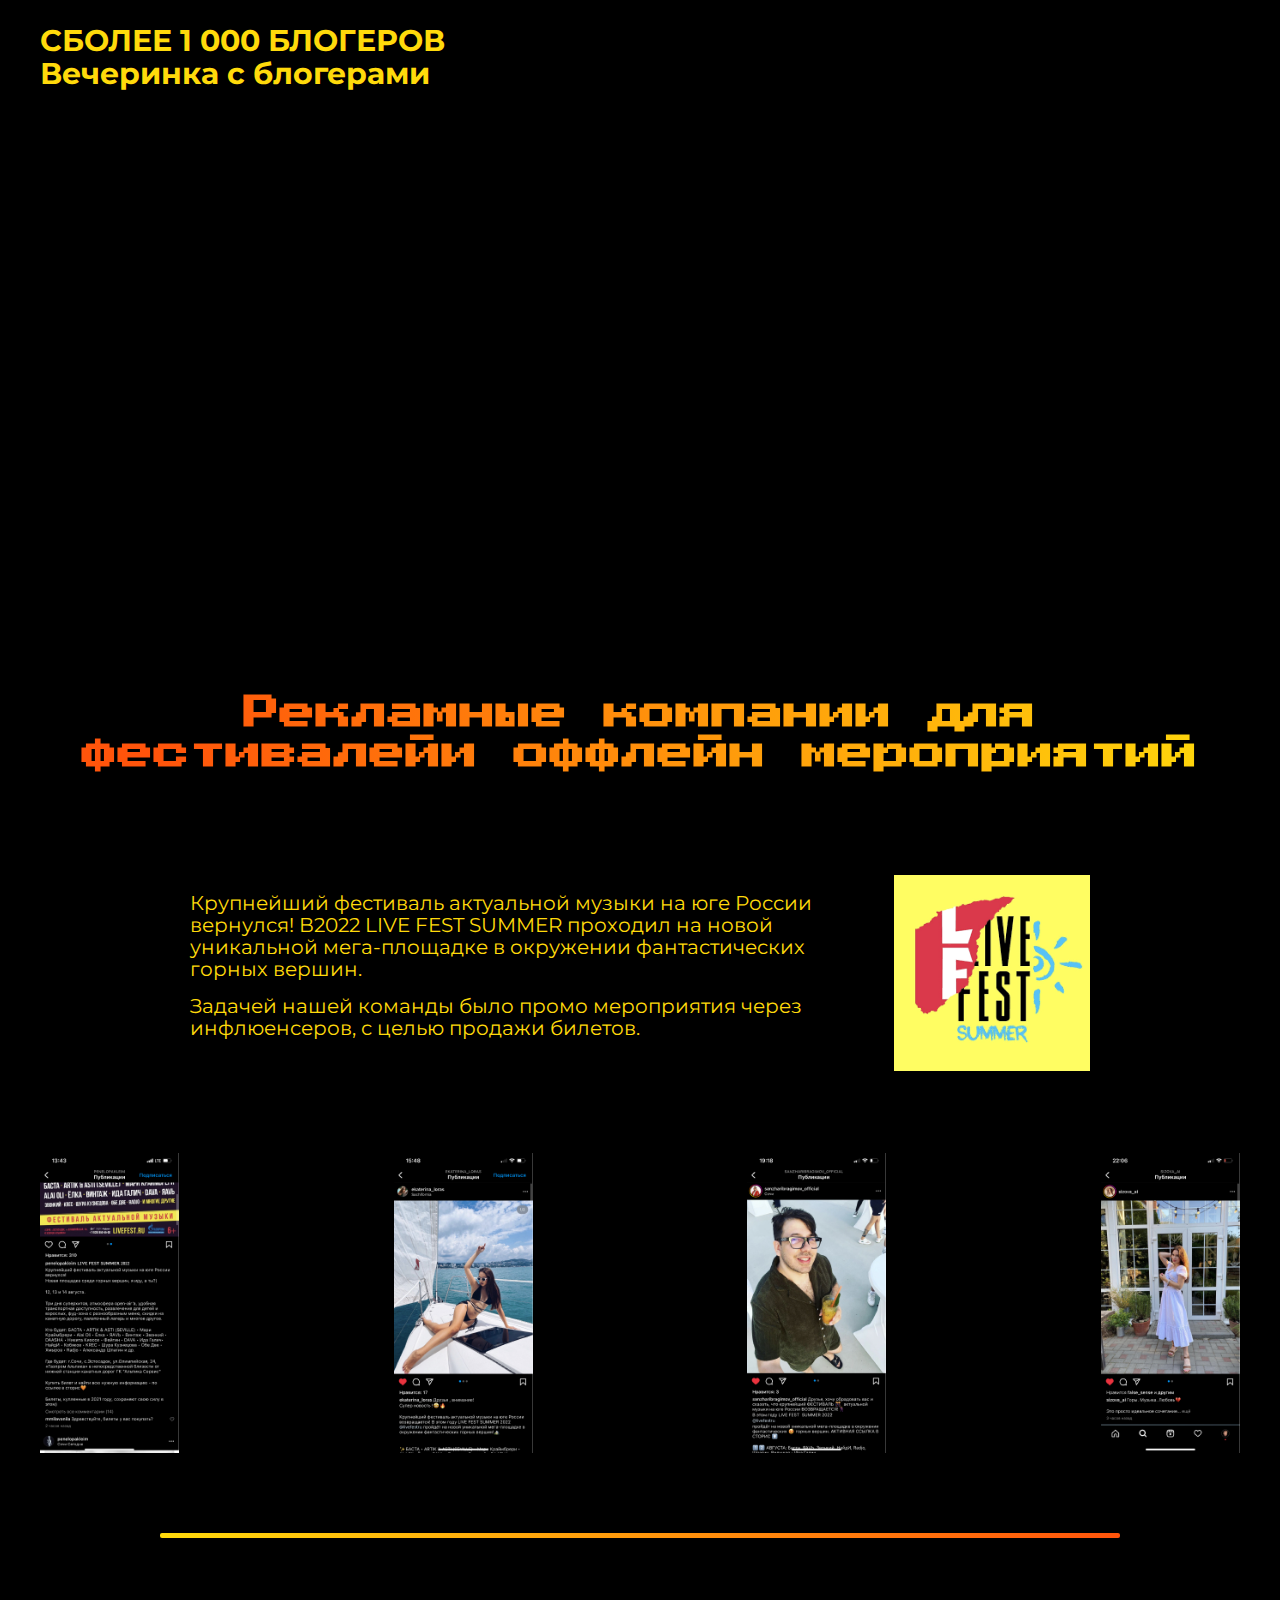
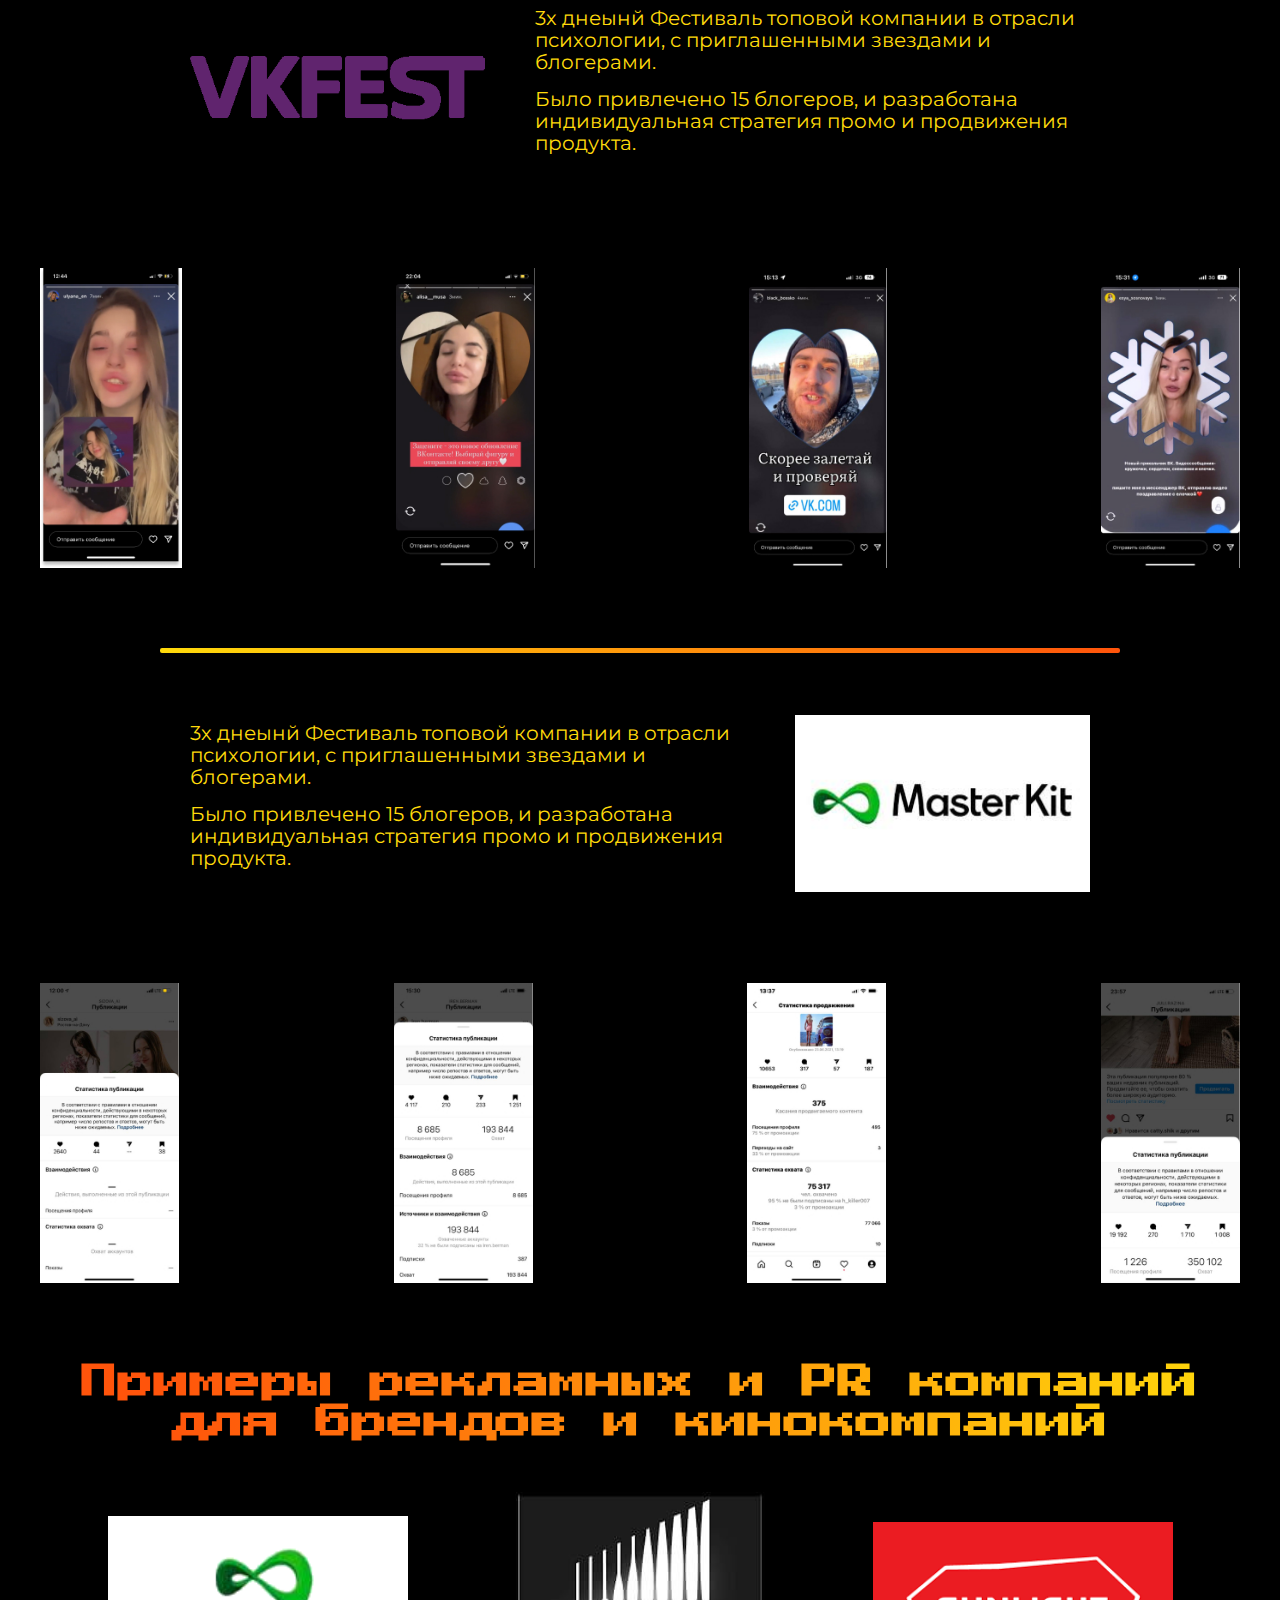
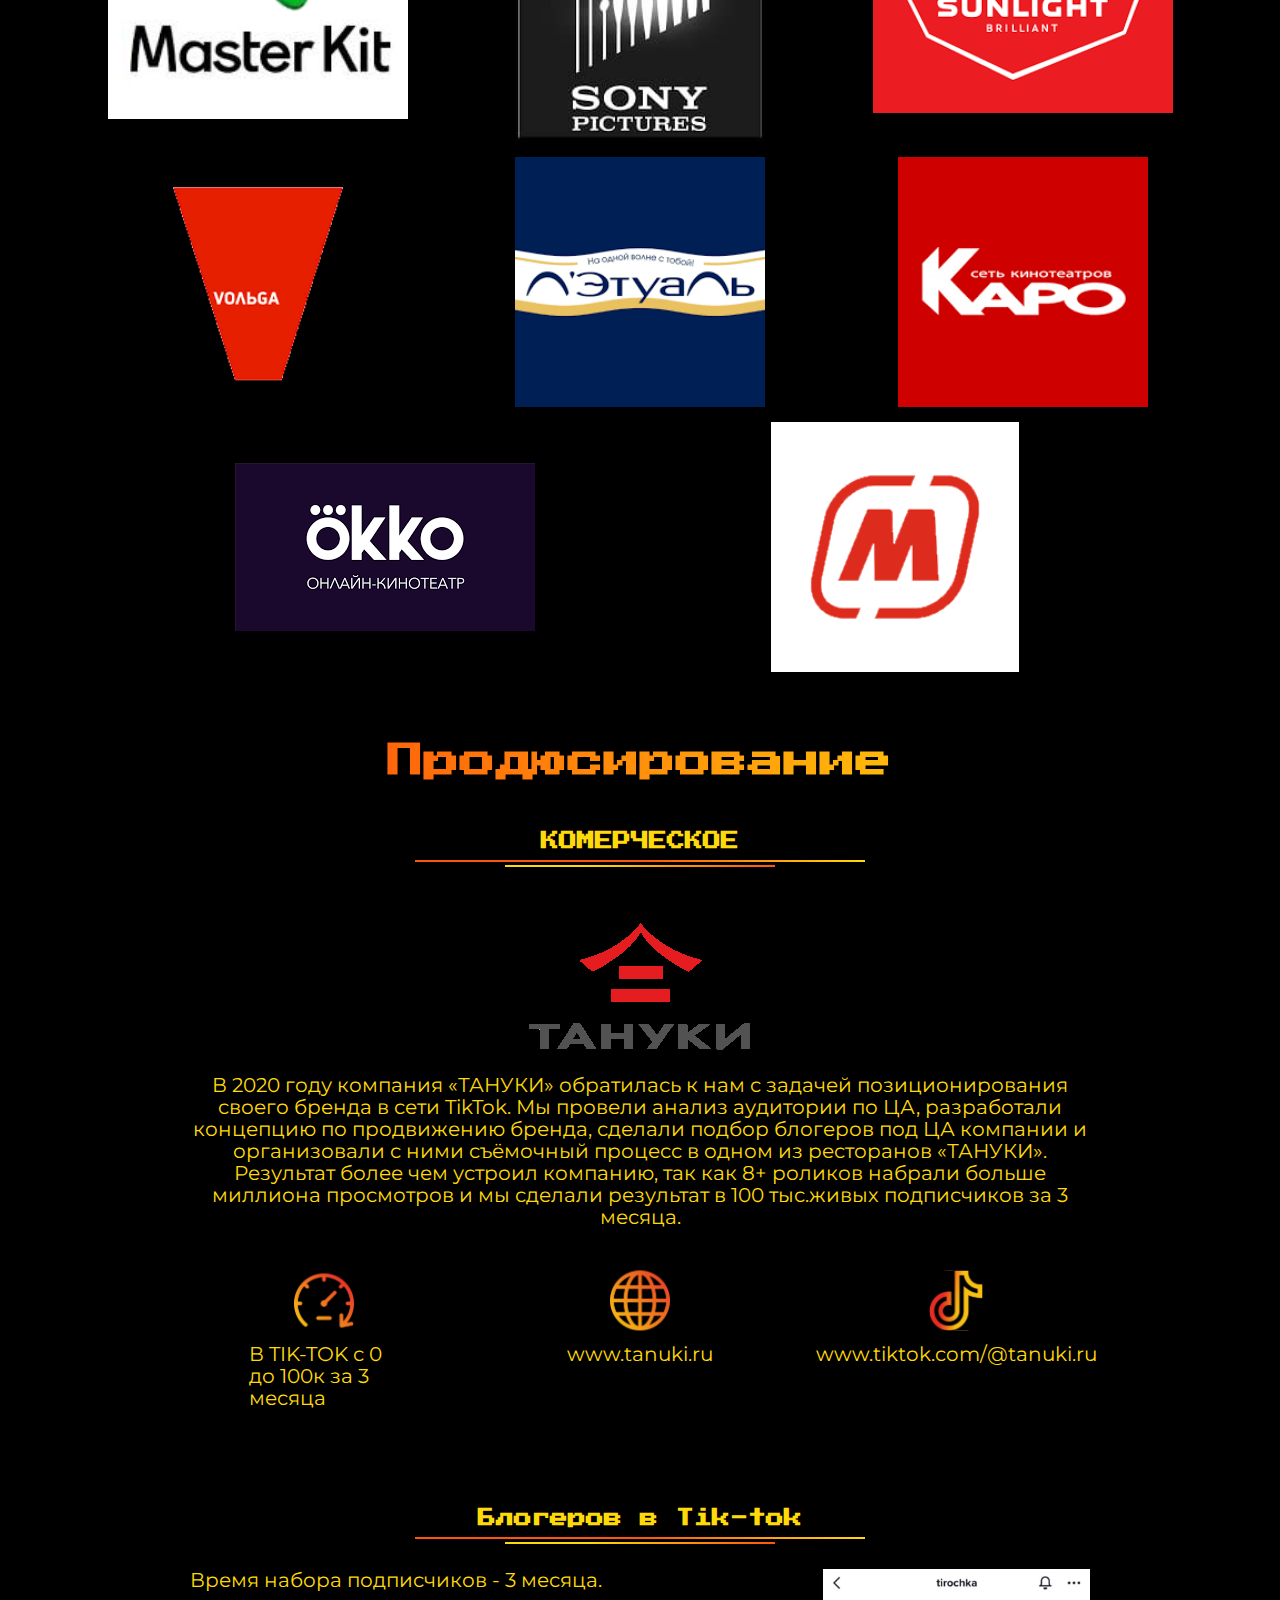
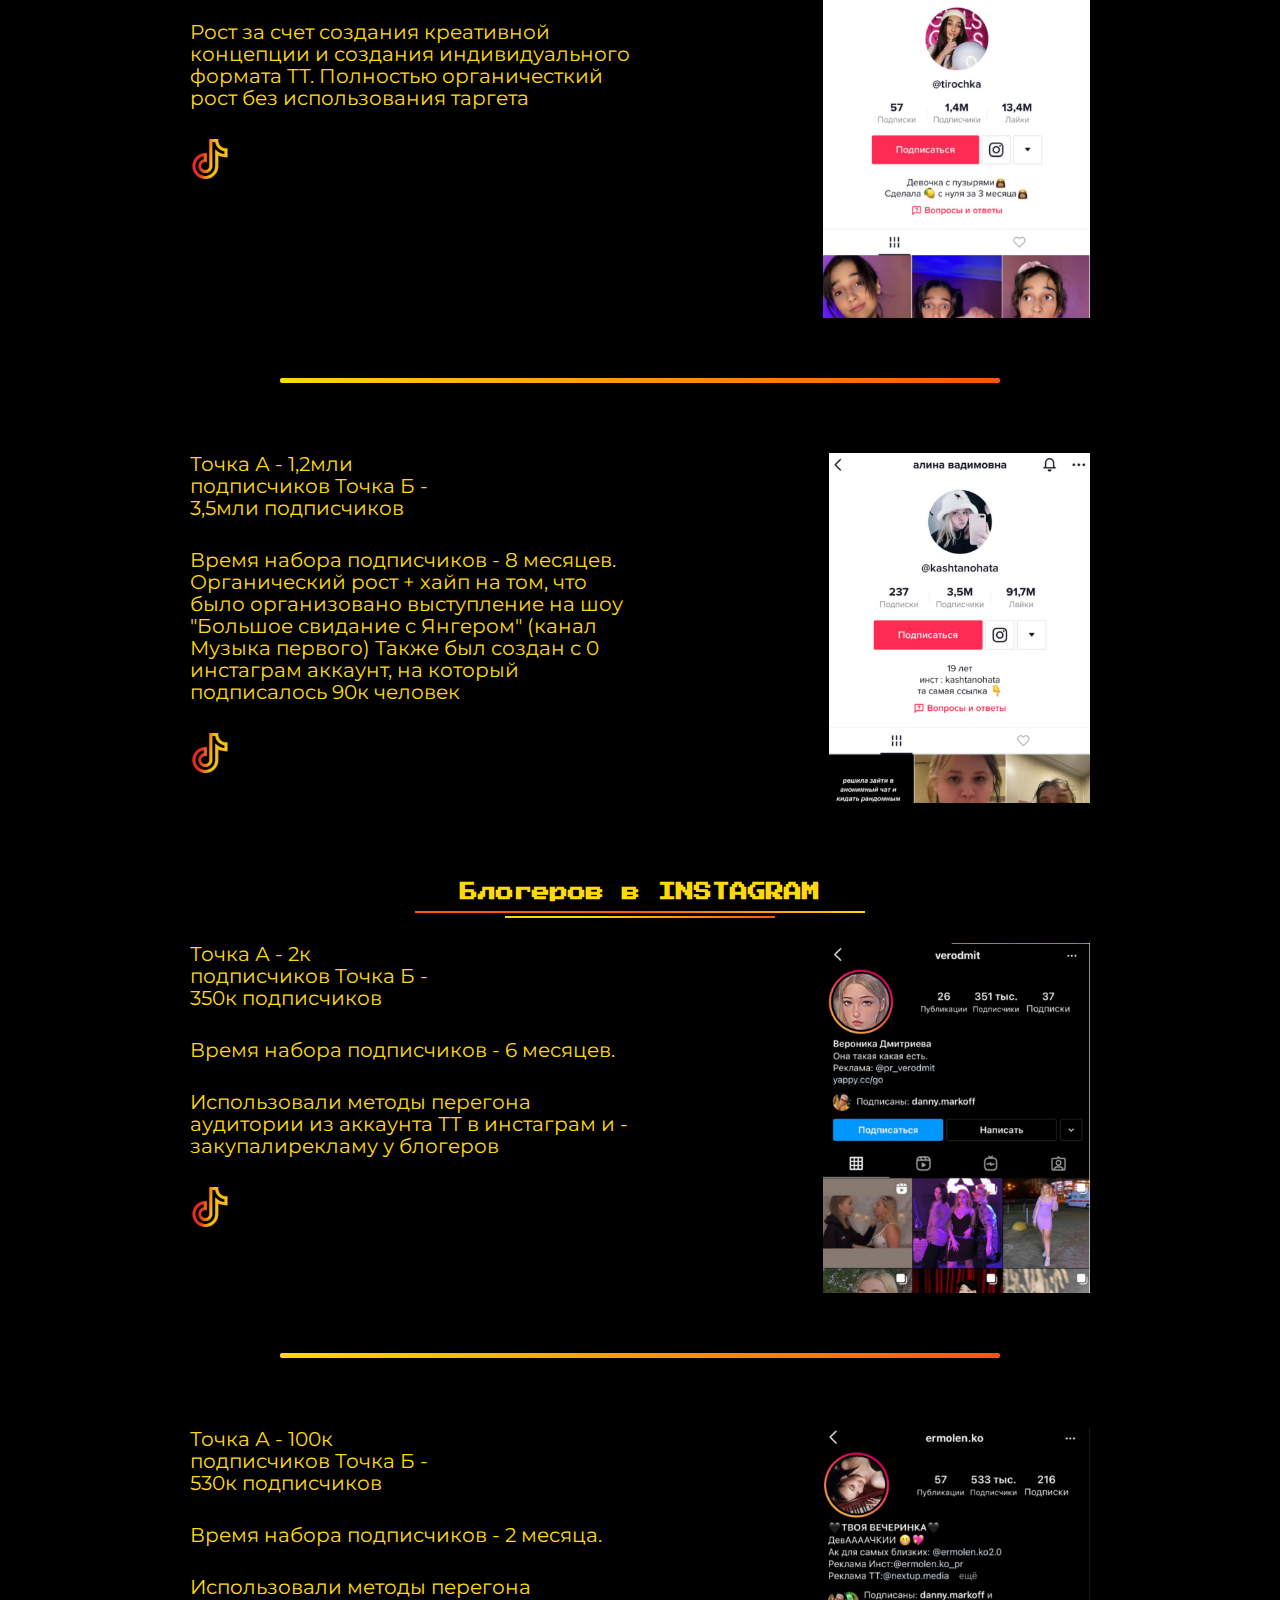
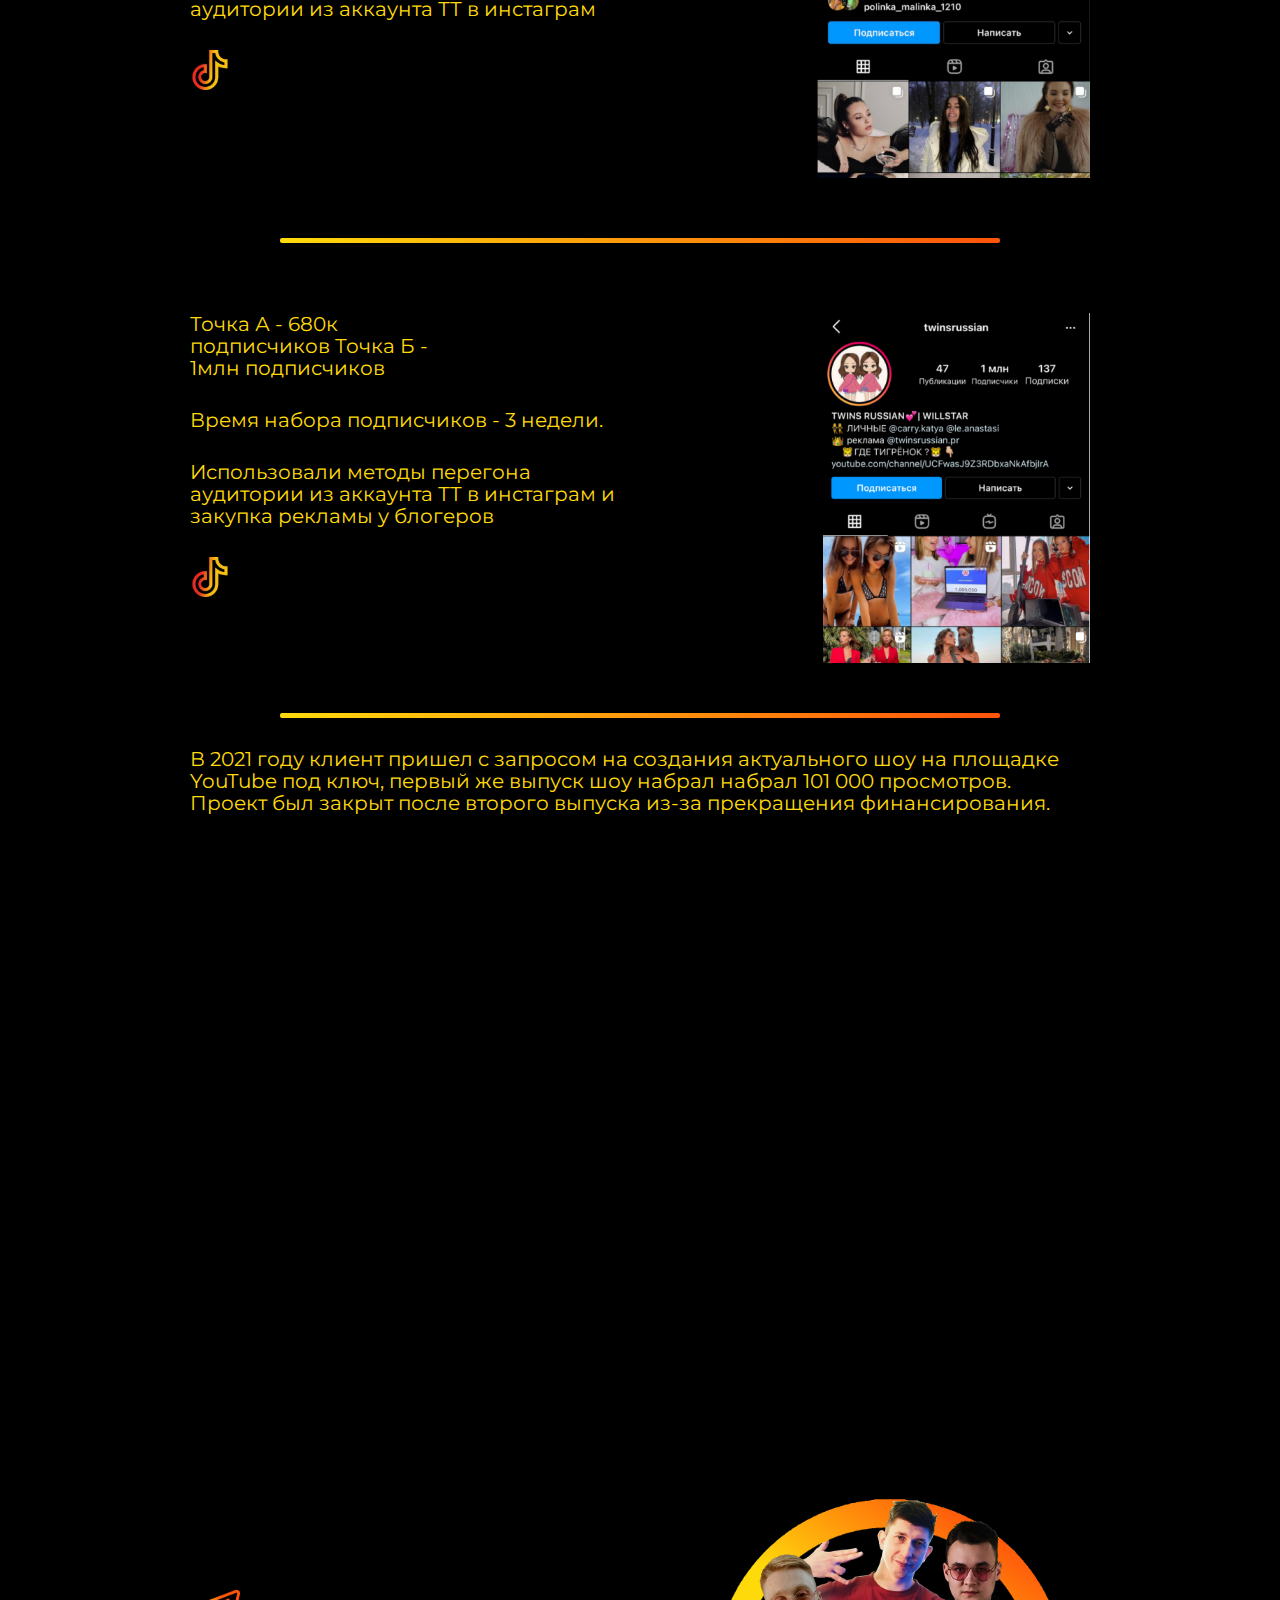
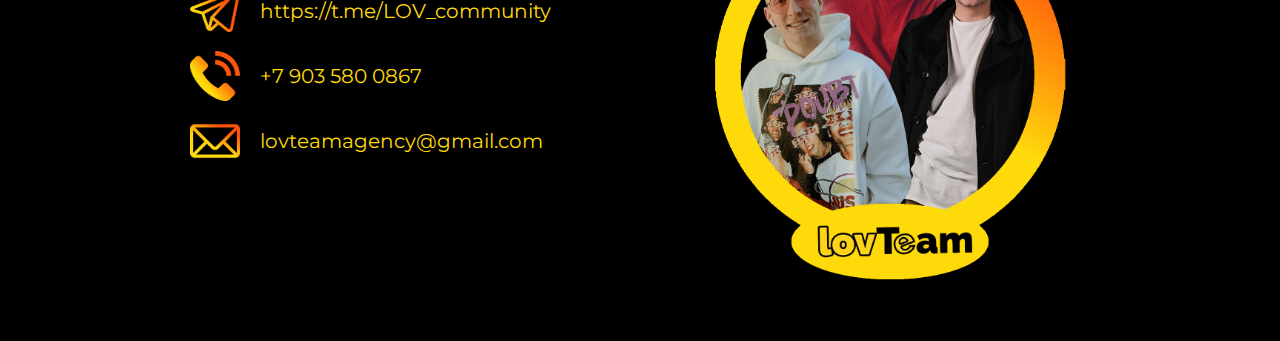
==== commit a09454b0: "без адаптива" ====
--- a/html/index.html
+++ b/html/index.html
@@ -7,7 +7,7 @@
     <link rel="preconnect" href="https://fonts.googleapis.com">
     <link rel="preconnect" href="https://fonts.googleapis.com">
     <link rel="preconnect" href="https://fonts.gstatic.com" crossorigin>
-    <link href="https://fonts.googleapis.com/css2?family=Montserrat+Alternates:wght@700;800&family=Montserrat:wght@400;600&family=Press+Start+2P&family=Rampart+One&display=swap" rel="stylesheet">
+    <link href="https://fonts.googleapis.com/css2?family=Montserrat:wght@400;600&family=Press+Start+2P&family=Rampart+One&display=swap" rel="stylesheet">
      <link href="https://cdnjs.cloudflare.com/ajax/libs/modern-normalize/1.1.0/modern-normalize.css"/>
       <link rel="stylesheet" href="/js/slick/slick.css">
       <link rel="stylesheet" href="/js/slick/slick-theme.css">
@@ -70,17 +70,17 @@
             <ul class="team_list">
               <li class="team_item">
                 <img class="team_img" src="../images/team_photo/team_1.png" alt="team_img">
-                <h2 class="team_name">Леонов  Родион</h2>
+                <h2 class="team_name title">Леонов  Родион</h2>
                 <p class="team_about">Influence Marketing Project manager, более 50 успешных рекламных компаний и проектов.</p>
               </li>
               <li class="team_item">
               <img class="team_img" src="../images/team_photo/team_3.png" alt="team_img">
-                <h2 class="team_name">Максим Васин</h2>
+                <h2 class="team_name title">Максим Васин</h2>
                 <p class="team_about">Человек который стоял у истоков создания блогерского движения всеЯрусси, popstar_house, blogger_camp и много чего еще.</p>
               </li>
               <li class="team_item">
                 <img class="team_img" src="../images/team_photo/team_2.png" alt="team_img">
-                <h2 class="team_name">Евгений Осадчий</h2>
+                <h2 class="team_name title">Евгений Осадчий</h2>
                 <p class="team_about">ТикТок/Ютуб продюсер, который за свою карьеру перегнал аудитории из ТикТок в Инстаграм миллионы (рекорд 300 000 подписчиков за сутки) , 
                 создал и развил карьеру многих блогеров.</p>
               </li>
@@ -175,7 +175,7 @@
               </ul>
               <ul class="services_list_implementation services_point">
                <li class="services_item-title">
-                СОЗДАНИЕ И РЕАЛИЗАЦИЯ PR СТРАТЕГИИ
+                Создание и реализация PR стратегии
               </li>
               <li class="services_item">
                 Ведение/запуск социальных сетей
@@ -192,7 +192,7 @@
               </ul>
               <ul class="services_list_additional services_point">
                 <li class="services_item-title">
-                 ДОПОЛНИТЕЛЬНЫЕ УСЛУГИ
+                 Дополнительные услуги
                </li>
                 <li class="services_item">
                   <div class="services_wrap">
@@ -461,7 +461,7 @@
   
             </ul>
             <div class="blogers_num">
-              <h2 class="blogers_number">БОЛЕЕ 1 000 БЛОГЕРОВ</h2>
+              <h2 class="blogers_number">СБОЛЕЕ 1 000 БЛОГЕРОВ</h2>
               <h2 class="video_title">Вечеринка с блогерами</h2>
               
               
@@ -745,7 +745,7 @@
       </ul>
      </li>
      <ul class="production_tiktok">
-      <h2 class="production_title production_bloger">БЛОГЕРОВ В ТИК ТОК</h2>
+      <h2 class="production_title production_heading"> Блогеров в Tik-tok</h2>
       <li class="production_item">
         <div class="production_wrap">
          <div class="production_info">
@@ -788,7 +788,7 @@
      
 <ul class="production_insta">
   <li class="production_item">
-    <h2 class="production_title production_bloger">БЛОГЕРОВ В INSTAGRAM</h2>
+    <h2 class="production_title production_heading">Блогеров в INSTAGRAM</h2>
     <div class="production_wrap">
     <div class="production_info">
       <p class="production_text production_text_num">
@@ -851,13 +851,12 @@
 </ul>
     
 
-      <li class="production_item">
+      <div class="production_item production_item_video">
         <p class="production_information">
-          2021 году клиент пришел c запросом на создания актуального шоу на площадке YouTube под ключ, первый же выпуск шоу набрал набрал 101 000 просмотров. 
-          Из-за прекращения финансирования инвестором проекта. Он был закрыт после второго выпуска.
+          В 2021 году клиент пришел c запросом на создания актуального шоу на площадке YouTube под ключ, первый же выпуск шоу набрал набрал 101 000 просмотров.
+          Проект был закрыт после второго выпуска из-за прекращения финансирования.
         </p>
-      
-      </li>
+      </div>
     </ul>
      
   </div>
--- a/css/style.css
+++ b/css/style.css
@@ -66,6 +66,16 @@
     color: var(--yellow-900);
     background-color:var(--black);
 }
+.title{
+    font-family: 'Press Start 2P', cursive;
+    font-weight: 700;
+    text-align: center;
+    font-size: 36px;
+    margin-bottom: 50px;
+    background-image: linear-gradient(90deg,#FF540B 10%,#FFDA0B);
+    -webkit-background-clip: text;
+    -webkit-text-fill-color: transparent;
+}
 /* ________________________HEADER________________________ */
 
 .header{
@@ -77,6 +87,7 @@
     display: flex;
     justify-content: space-between;
     align-items: center;
+    position: relative;
 }
 .header_list{
     display: flex;
@@ -95,6 +106,8 @@
 .logo{
     width: 150px;
     height: 100px;
+    position: absolute;
+    right: 0;
 }
 
 /* ________________________HERO________________________ */
@@ -105,13 +118,25 @@
     background-repeat: no-repeat;
     background-position: center center;
     background-size: cover;
+
    
    
 }
+.hero_top{
+    color: var(--black);
+   
+}
 .hero_title{
+    font-family: 'Press Start 2P';
+    line-height: 1.2;
+    font-size: 36px;
+    font-weight: 300;
+    position: absolute;
+    top: 50%;
+    margin-top: -50px;
+    max-width: 1150px;
+    text-align: center;
     color: var(--black);
-    max-width: 700px;
-    padding-top: 350px;
 }
 
 /* ________________________TEAM________________________ */
@@ -119,7 +144,7 @@
     margin-bottom: 50px;
 }
 .slider_item{
-    width: 350px;
+    max-width: 400px;
     margin: 0 15px;
     display: inline-block;
 }
@@ -127,12 +152,12 @@
 
 .slick-slider{
     padding: 5px;
-color: var(--black);
+    color: var(--black);
 }
 .slider_text{
     font-size: 16px;
     line-height: 1.1;
-    font-family: 'Press Start 2P', cursive;
+    font-family: 'Press Start 2P';
     background-image: linear-gradient(90deg,#FF540B 10%, #FFDA0B);
     -webkit-background-clip: text;
     -webkit-text-fill-color: transparent;
@@ -149,9 +174,6 @@
     -moz-osx-font-smoothing: grayscale;
 }
 
-
-
-
 .team{
     padding: 70px 0;
 }
@@ -163,18 +185,18 @@
     
 }
 .team_item{
-max-width: 350px;
+    max-width: 350px;
 }
 .team_img{
     max-width: 100%;
 }
 .team_name{
+    font-size: 30px;
+    line-height: 1.1;
     text-align: center;
     margin-bottom: 15px;
 }
-.team_info{
- position: relative;
-}
+
 .team_info:not(:last-child){
    margin-bottom: 20px;
    }
@@ -188,8 +210,7 @@
 .team_information{
     max-width: 700px;
     padding-left: 15px;
-    margin: auto;
-    position: relative;   
+    margin: auto;   
 }
 
 .team_info:not(:last-child){
@@ -217,27 +238,40 @@
 
 /* ________________________SERVICES________________________ */
 
-.title{
-    font-family: 'Press Start 2P', cursive;
-    /* font-family: 'Rampart+One'; */
-    font-weight: 700;
-    text-align: center;
-    /* text-transform: uppercase; */
-    font-size: 36px;
-    margin-bottom: 50px;
-    background-image: linear-gradient(90deg,#FF540B 10%,#FFDA0B);
-    -webkit-background-clip: text;
-    -webkit-text-fill-color: transparent;
-}
+
 .services_point{
-    width: 350px;
+    width: 400px;
 }
 .services_item-title{
-    text-transform: uppercase;
+    font-family: 'Press Start 2P';
+    font-size: 18px;
+    line-height: 1.1;
+    padding-bottom: 10px;
+    position: relative;;
     margin-bottom: 20px;
     position: relative;
     text-align: center;
 }
+.services_item-title:before {
+    content: "";
+   position: absolute;
+   bottom: -2px;
+   left: 0;
+   width: 100%;
+   height: 2px;
+   background:linear-gradient(90deg,#FF540B 50%,#FFDA0B);
+ }
+ .services_item-title:after {
+   content: "";
+   position: absolute;
+   bottom: -6px;
+   left: 45%;
+   margin-left: -15%;
+   width: 30%;
+   height: 2px;
+   background-image:linear-gradient(90deg, #FFDA0B 30%,#FF540B);
+ }
+
 .services_item:not(:last-child){
     margin-bottom: 15px;
 }
@@ -245,31 +279,8 @@
     color: var(--yellow-900);
     text-decoration: none;
 }
-.services_item-title{
-    padding-bottom: 10px;
-    position: relative;;
-}
-
-.services_item-title:before {
-   content: "";
-  position: absolute;
-  bottom: -2px;
-  left: 0;
-  width: 100%;
-  height: 2px;
-  background:linear-gradient(90deg,#FF540B 50%,#FFDA0B);
-  /* background: var(--yellow-900); */
-}
-.services_item-title:after {
-  content: "";
-  position: absolute;
-  bottom: -6px;
-  left: 45%;
-  margin-left: -15%;
-  width: 30%;
-  height: 2px;
-  background-image:linear-gradient(90deg, #FFDA0B 30%,#FF540B);
-}
+
+
 .services_info{
     display: flex;
     justify-content: space-between;
@@ -504,11 +515,6 @@
 .advertising_photography{
     width: 600px;
 }
-
-/* .advertising_img{
-    width: 50%;
-    margin-left: 25%;
-} */
 .slick-track{
     width: 200px;
 }
@@ -523,6 +529,36 @@
 .container-production{
     max-width: 900px;
 }
+.production_heading{
+    font-family: 'Press Start 2P';
+    font-size: 18px;
+    line-height: 1.1;
+    padding-bottom: 10px;
+    position: relative;;
+    text-align: center;
+    margin-bottom: 30px;
+}
+.production_heading:before {
+    content: "";
+   position: absolute;
+   bottom: 0;
+   left: 0;
+   width: 50%;
+   height: 2px;
+   left: 25%;
+   background:linear-gradient(90deg,#FF540B 50%,#FFDA0B);
+ }
+ .production_heading:after {
+   content: "";
+   position: absolute;
+   bottom: -5px;
+   left: 50%;
+   margin-left: -15%;
+   width: 30%;
+   height: 2px;
+   background-image:linear-gradient(90deg, #FFDA0B 30%,#FF540B);
+ }
+
 .production_tanuki,
 .production_item{
     margin-bottom: 70px;
@@ -558,6 +594,7 @@
     text-align: center;
 }
 .production_text{
+    font-size: 20px;
     max-width: 600px;
     max-height: 200px;
     margin-bottom: 30px;
@@ -575,13 +612,14 @@
 .production_icons{
     display: flex;
     justify-content: space-around;
-    align-items: center;
+    align-items: baseline;
     gap: 50px;
 }
 .production_text-tanuki{
     text-align: center;
     max-width: 900px;
     margin: auto;
+    margin-bottom: 40px;
 }
 .production_icon-tanuki{
     display: flex;
@@ -606,6 +644,23 @@
     text-decoration: none;
     color: var(--yellow-900);
 }
+.production_item_video{
+margin: 15px 0;
+}
+
+.production_item_video::before{
+    content: " ";
+    position: relative;
+    display: block;
+    width: 80%;
+    height: 5px;
+    margin: auto;
+    background-image: linear-gradient(90deg, #FFDA0B,#FF540B);;
+    border-radius: 2px;
+    z-index: 1;
+    top: -30px;
+}
+
 .video_wrap{
     margin: auto;
 }
@@ -615,6 +670,9 @@
    
 }
 /* ________________________FOOTER________________________ */
+.footer{
+    padding: 50px 0;
+}
 .footer_wrap{
     display: flex;
     justify-content: space-between;
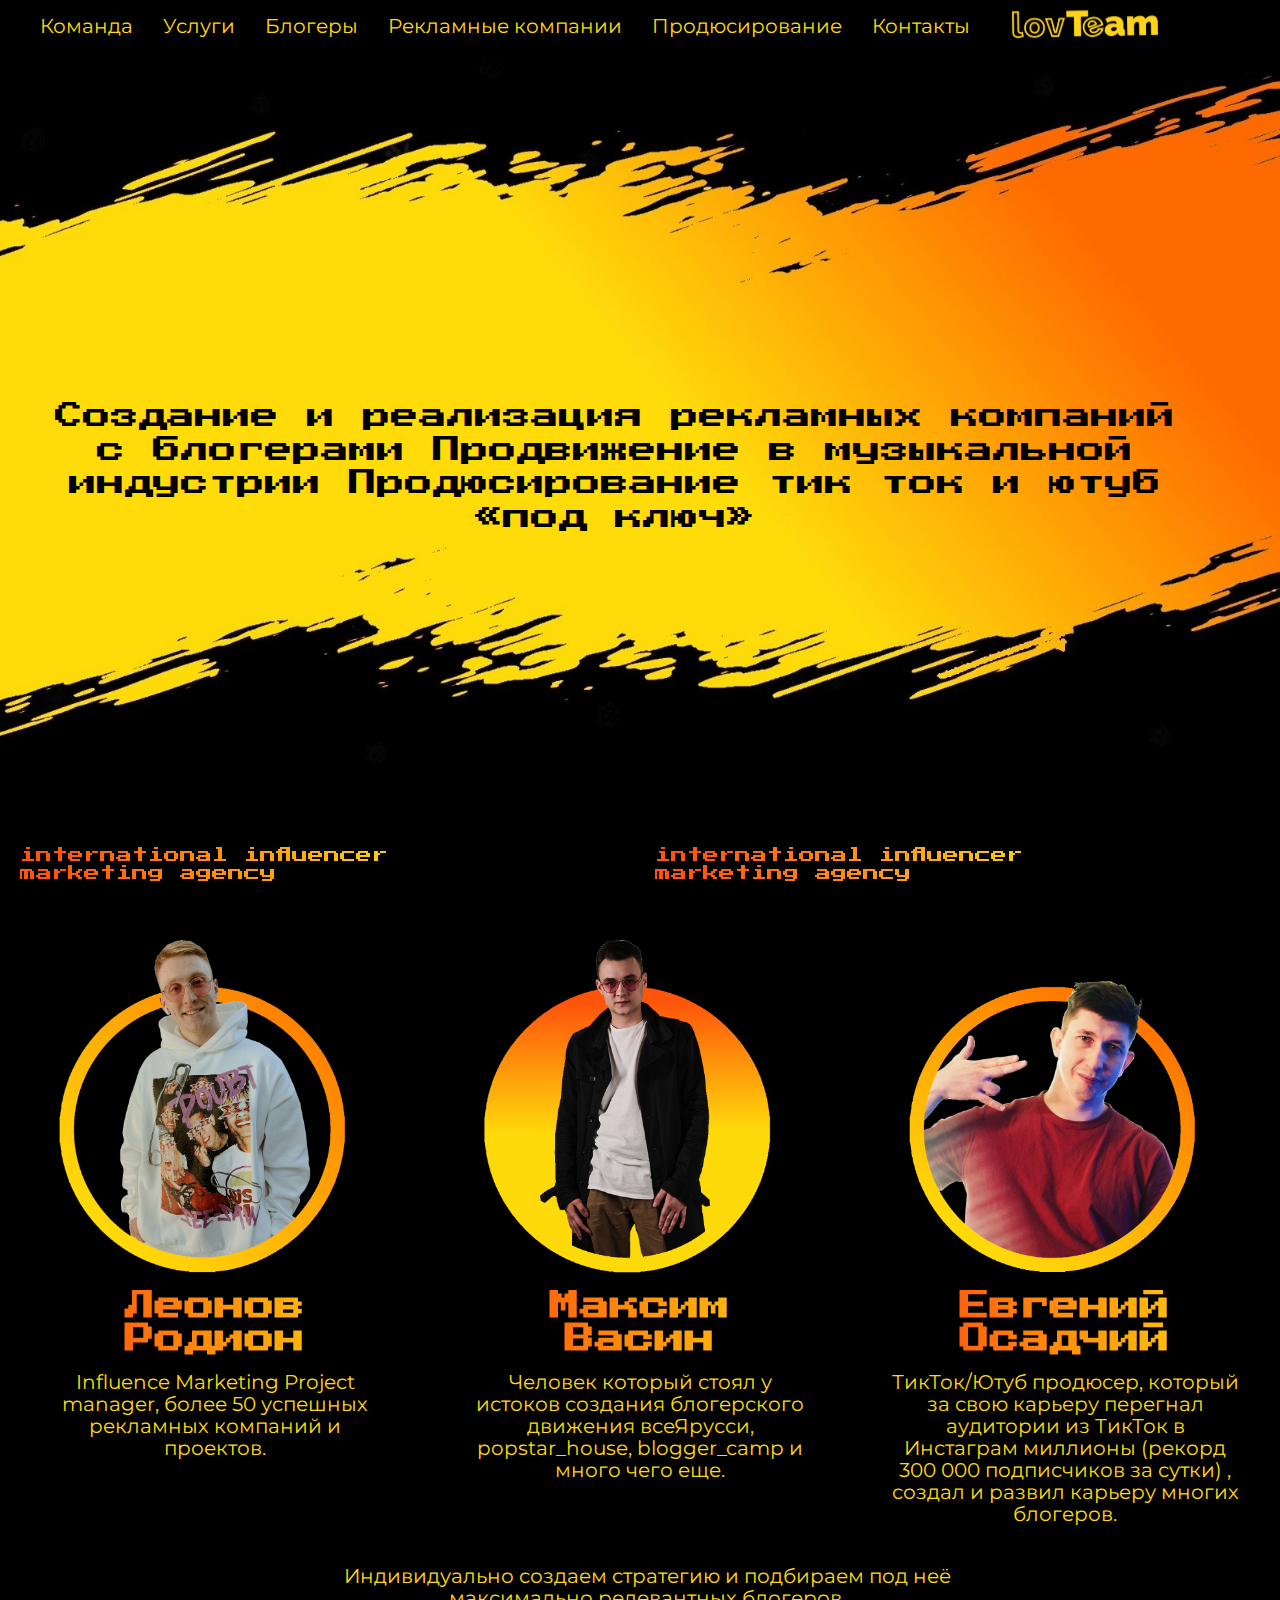
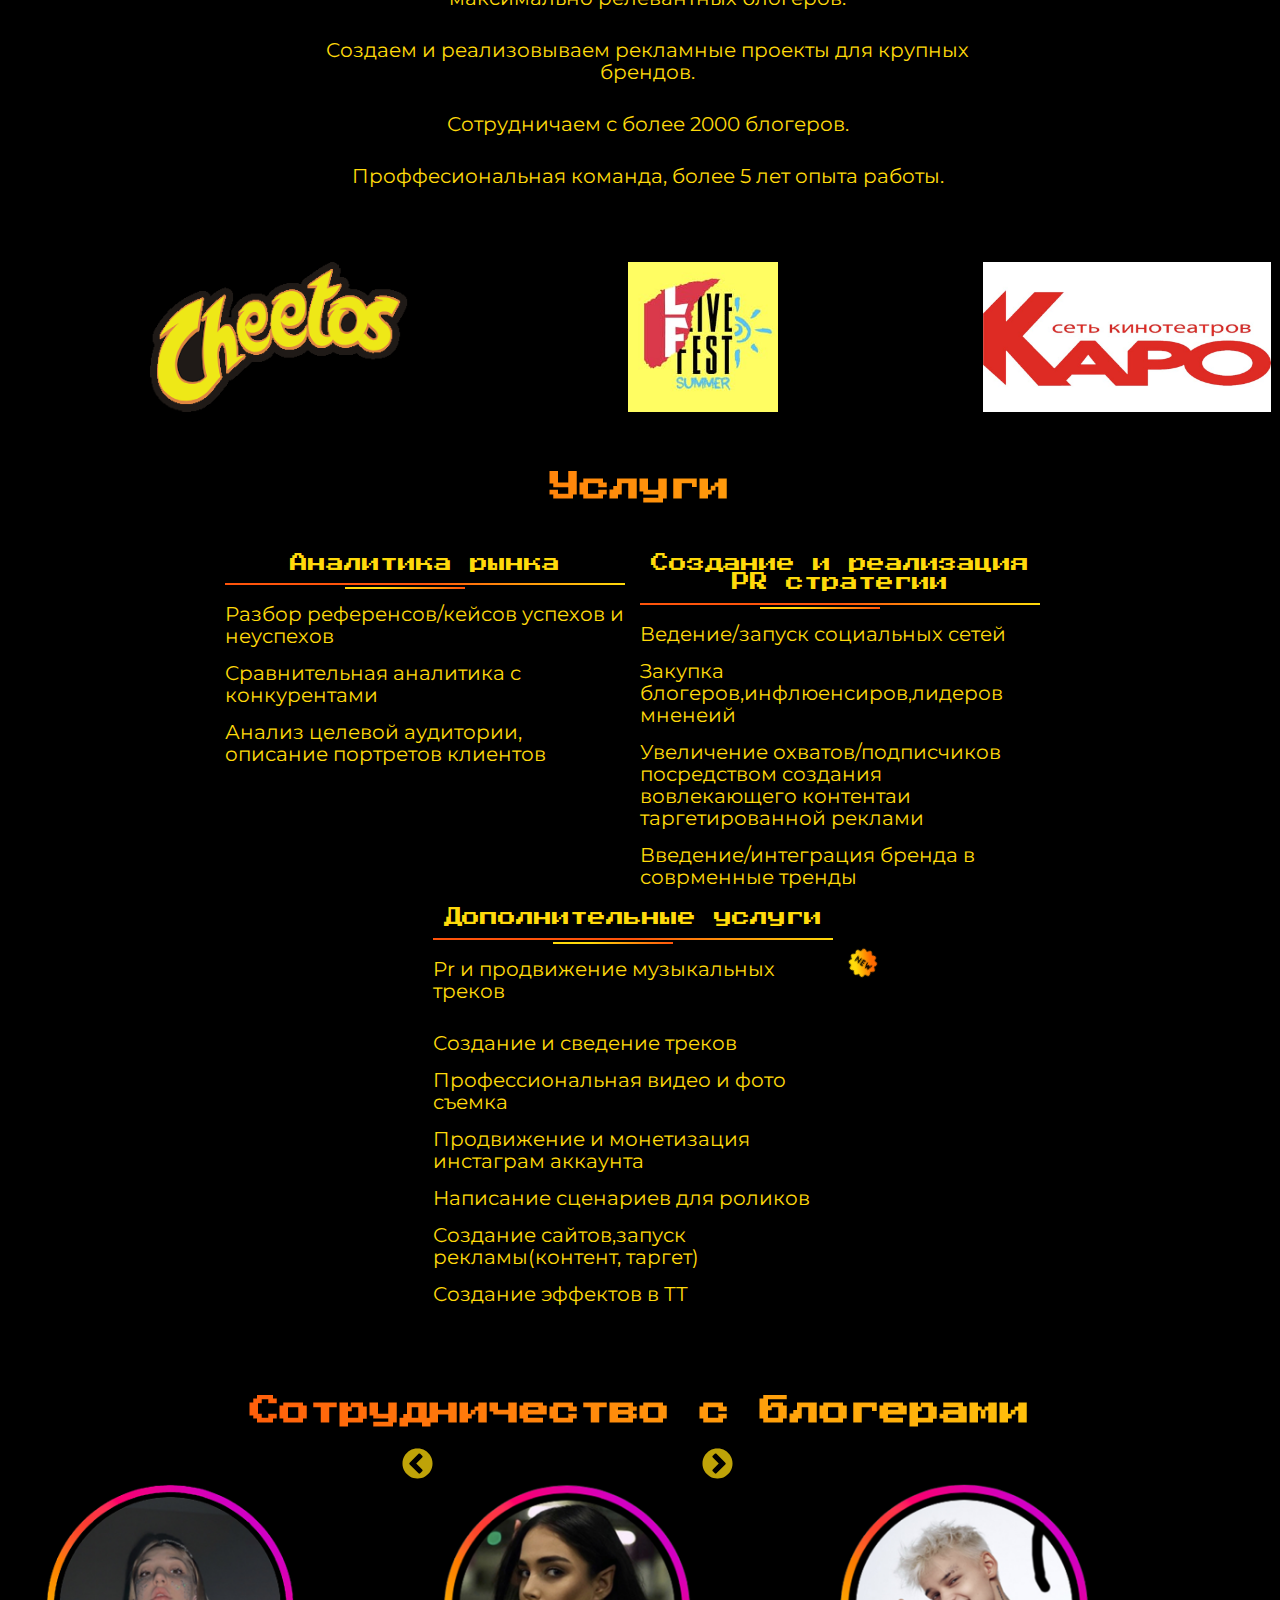
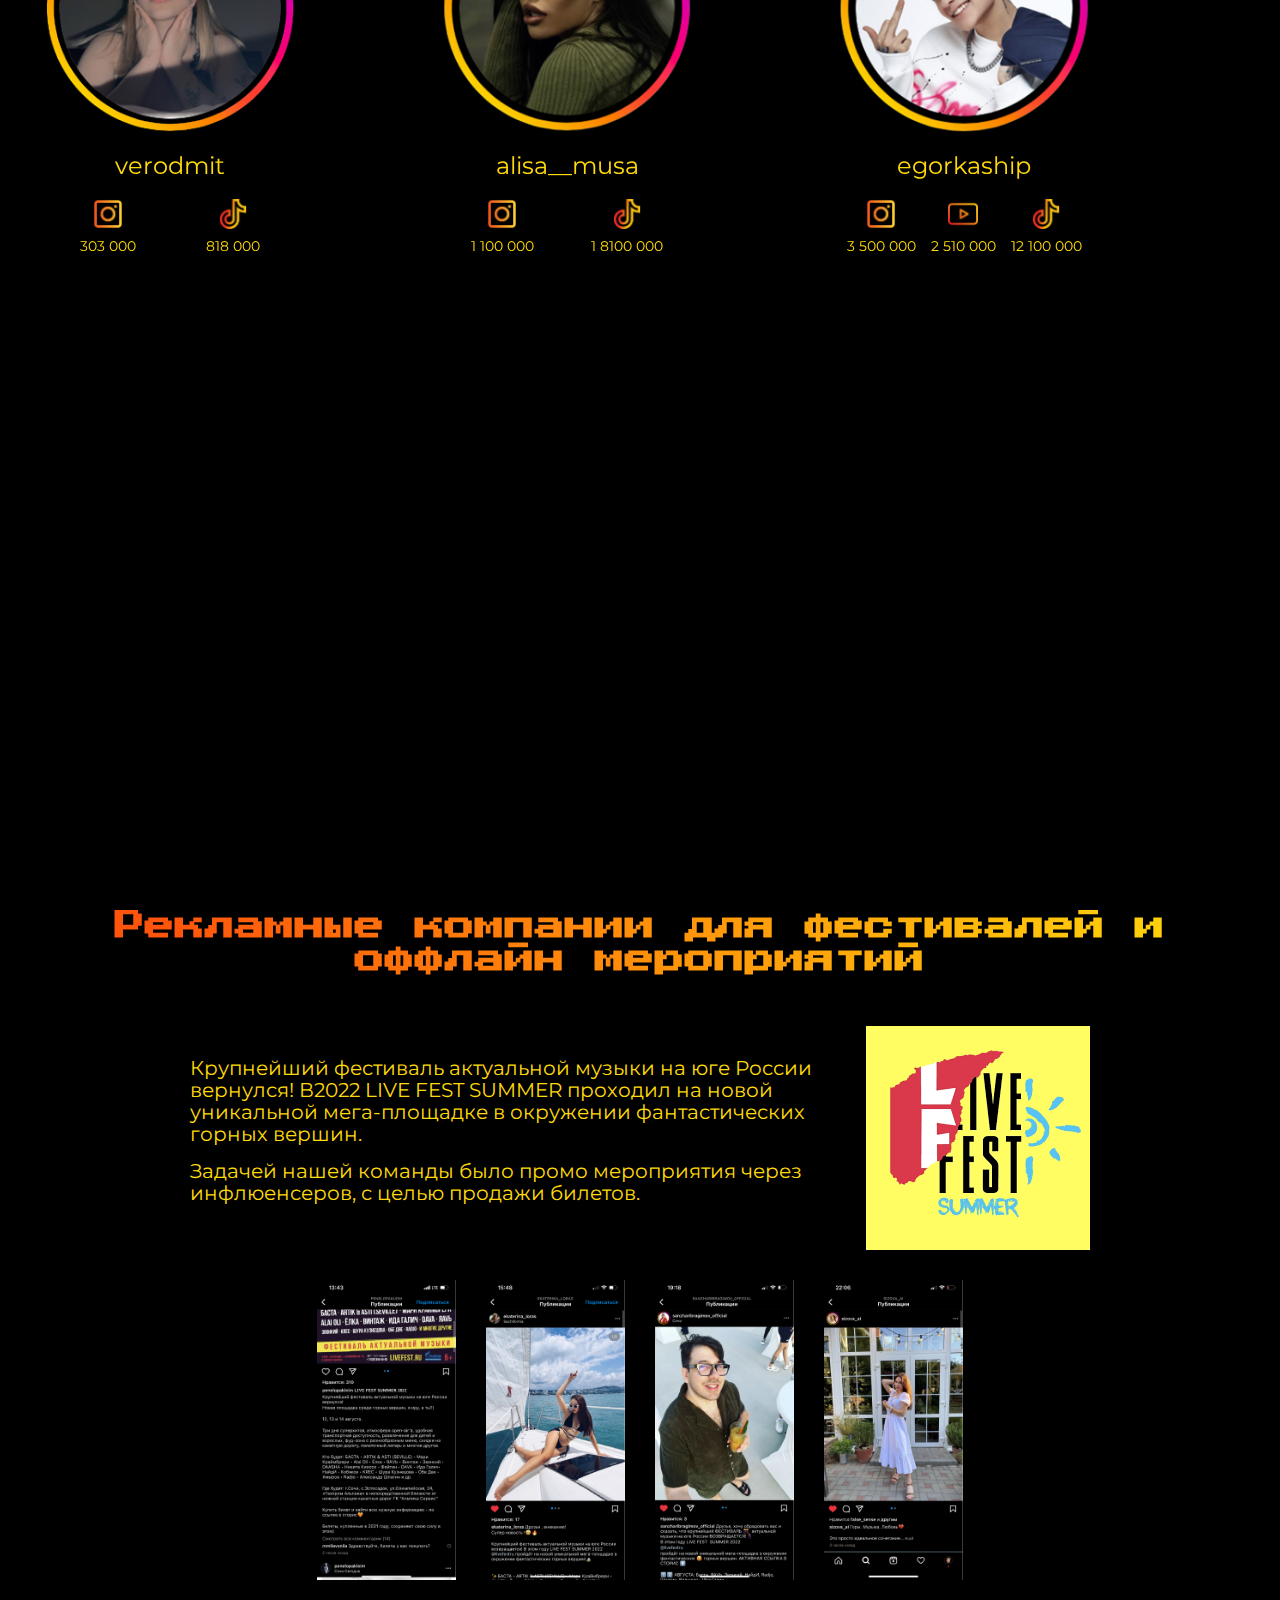
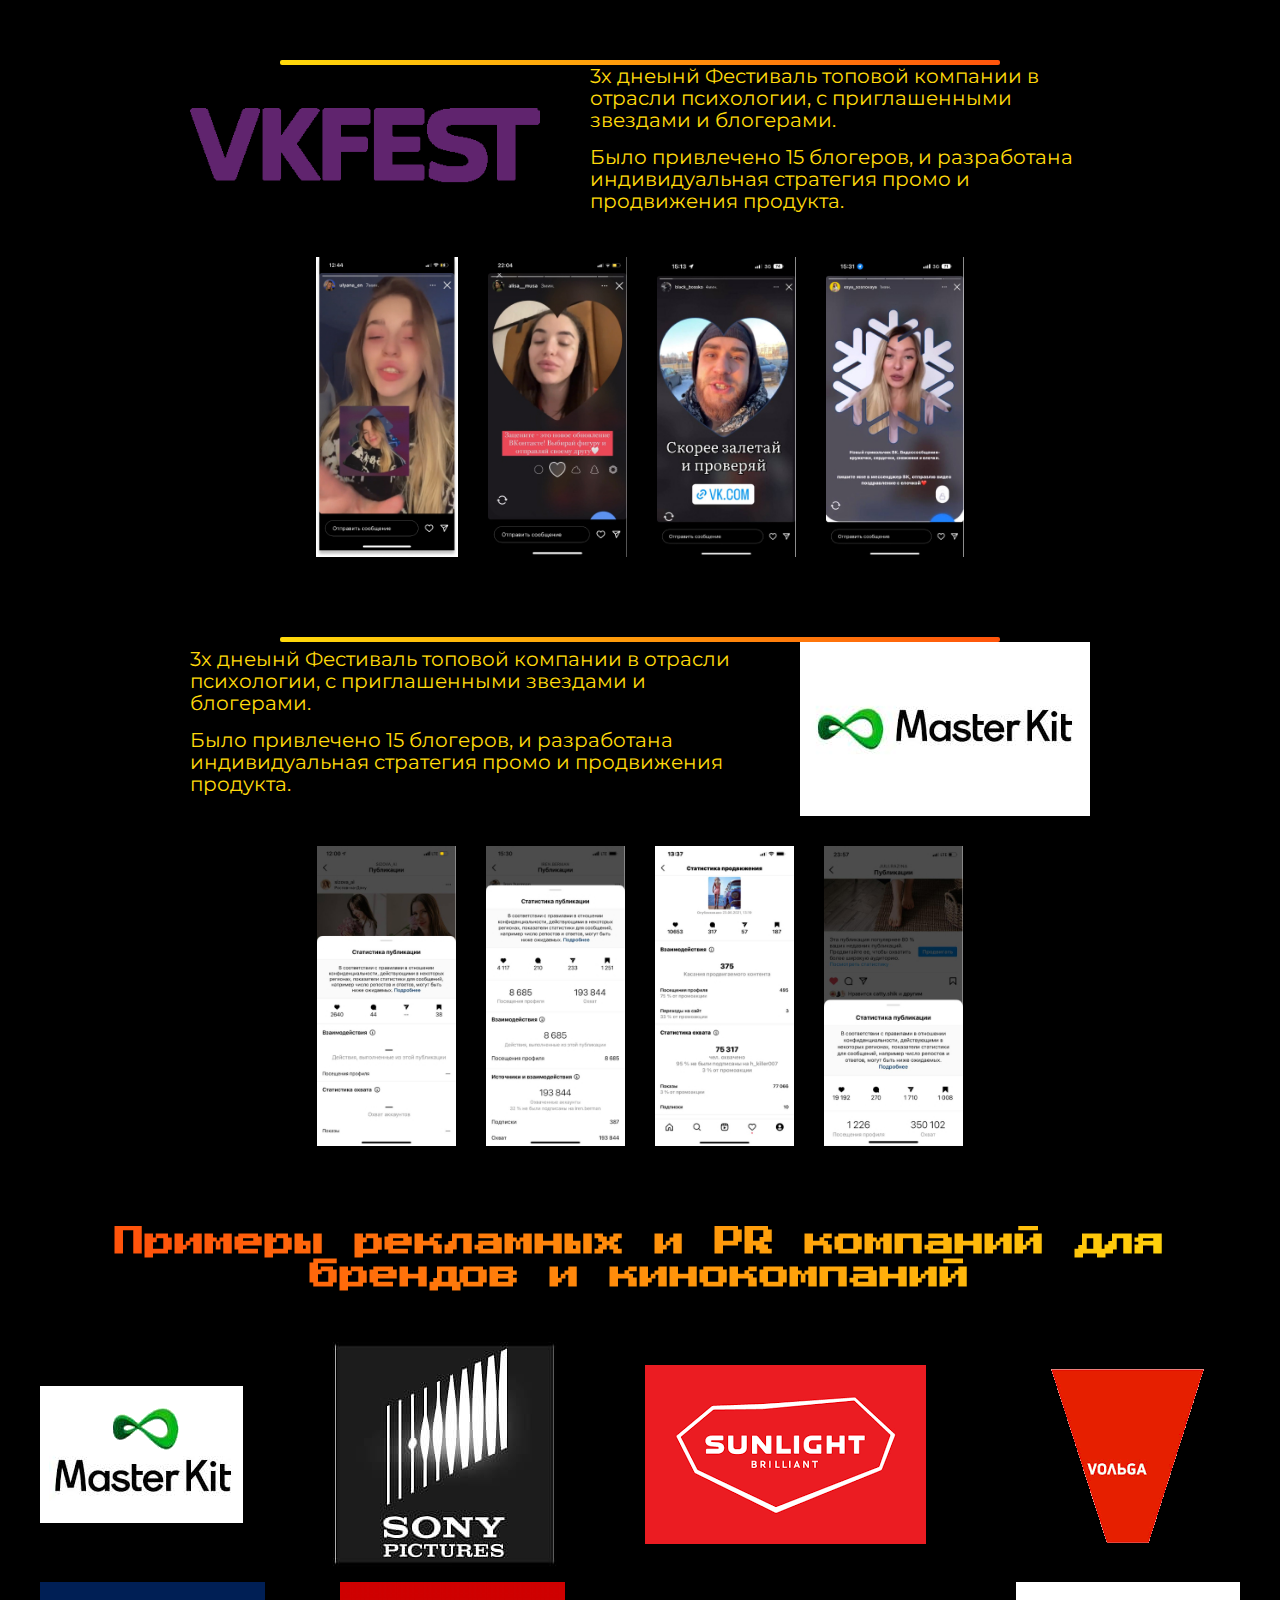
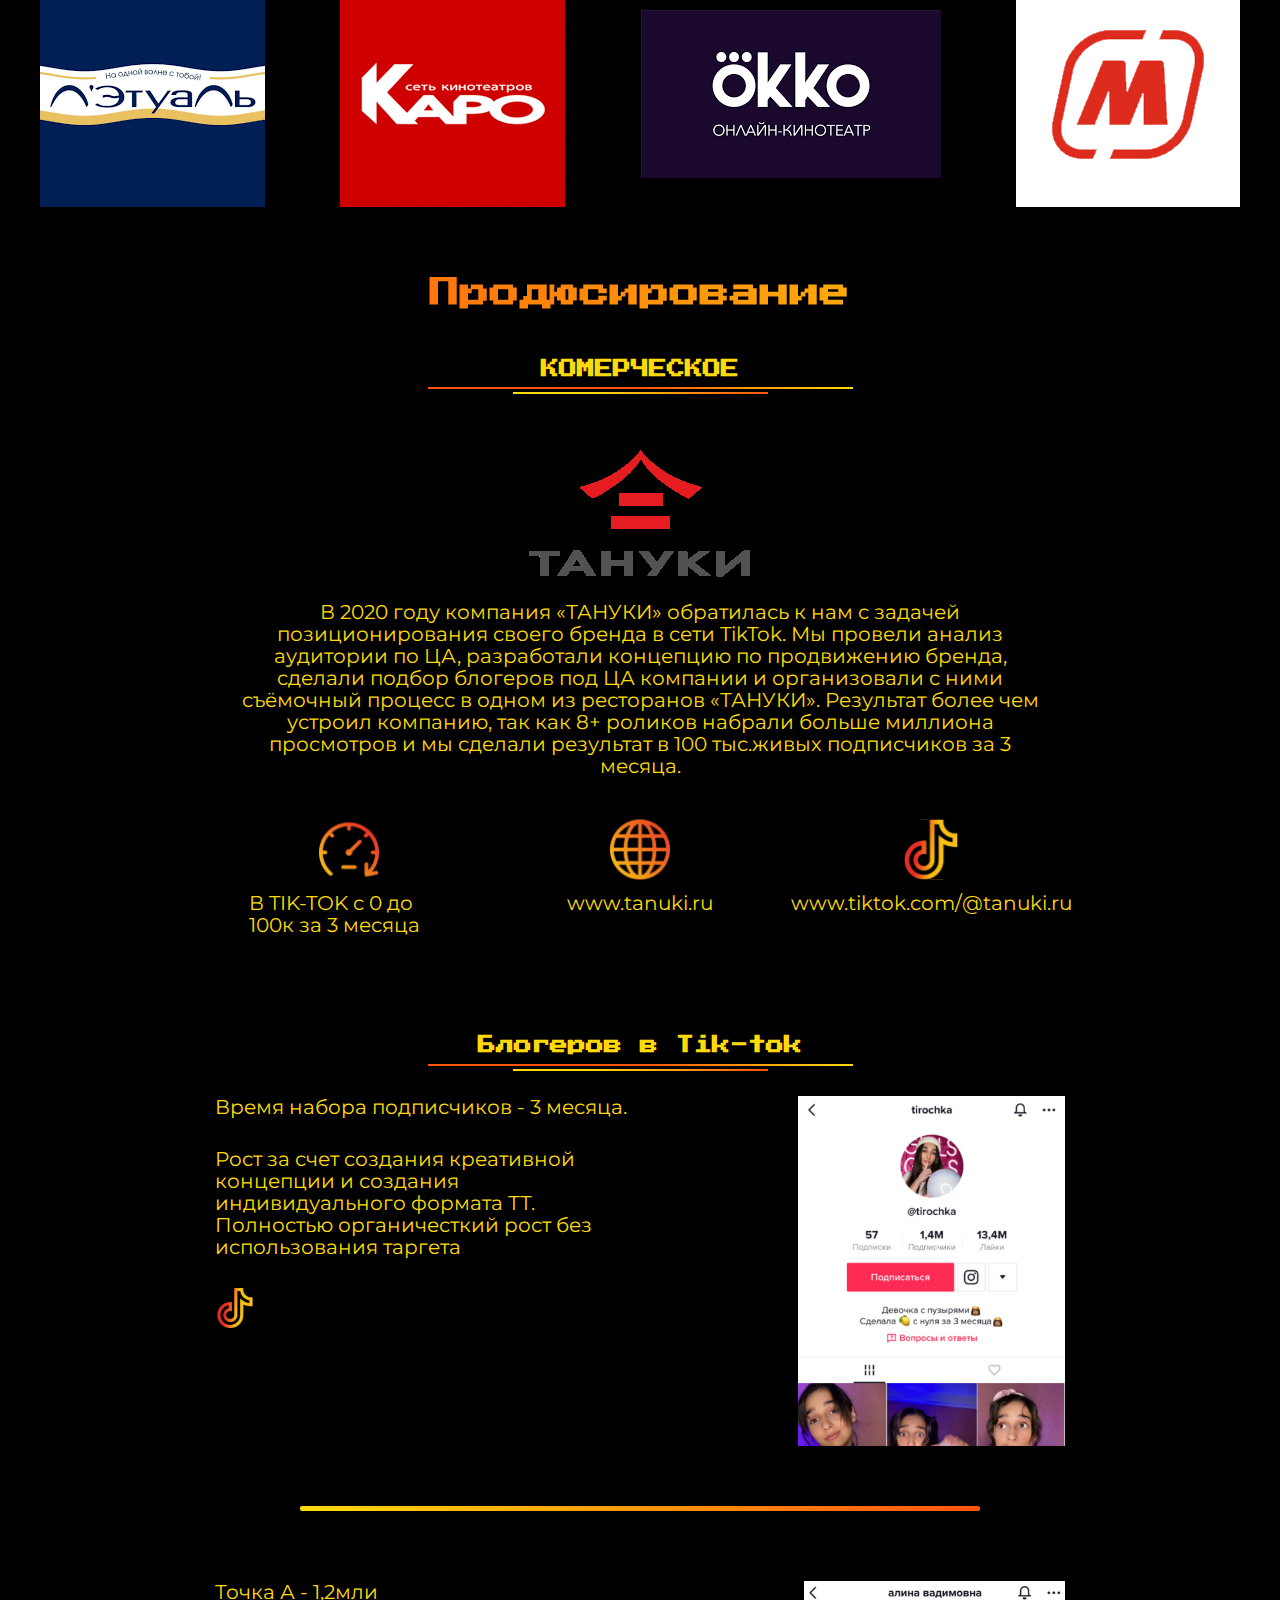
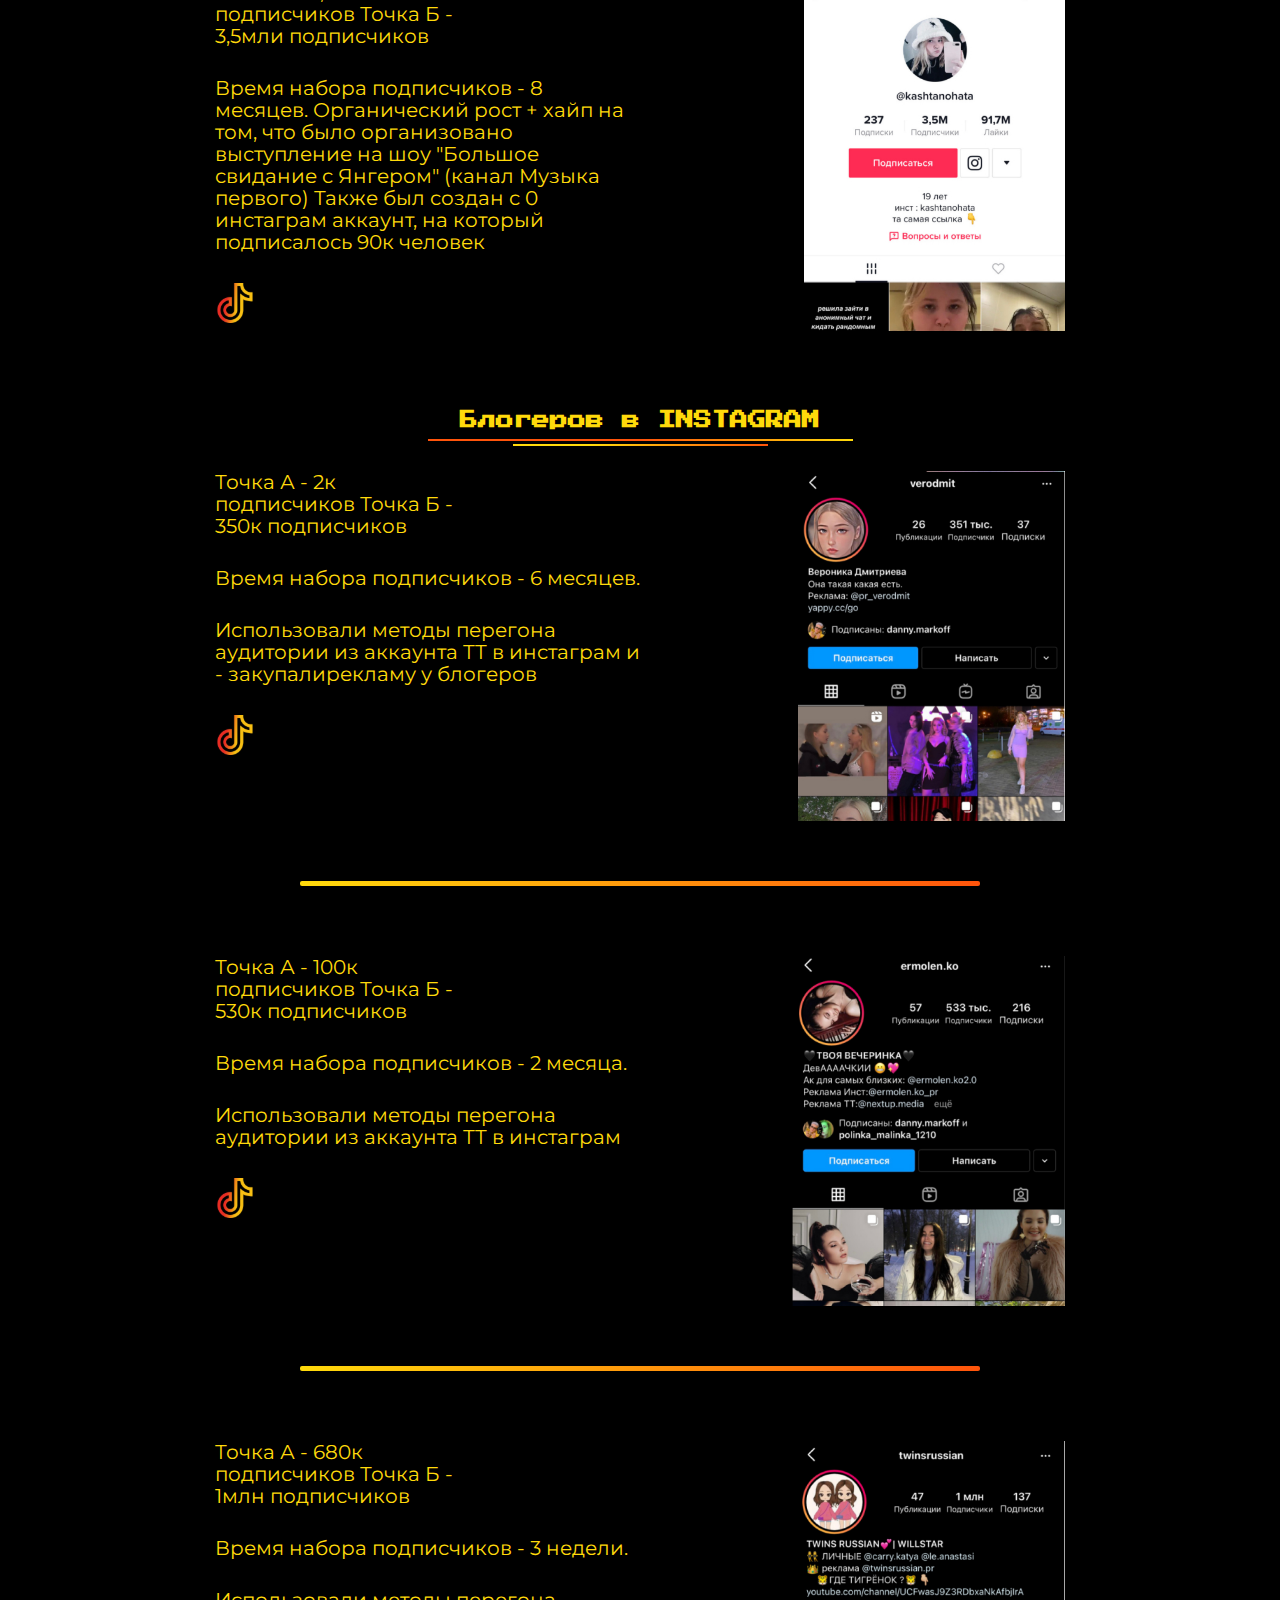
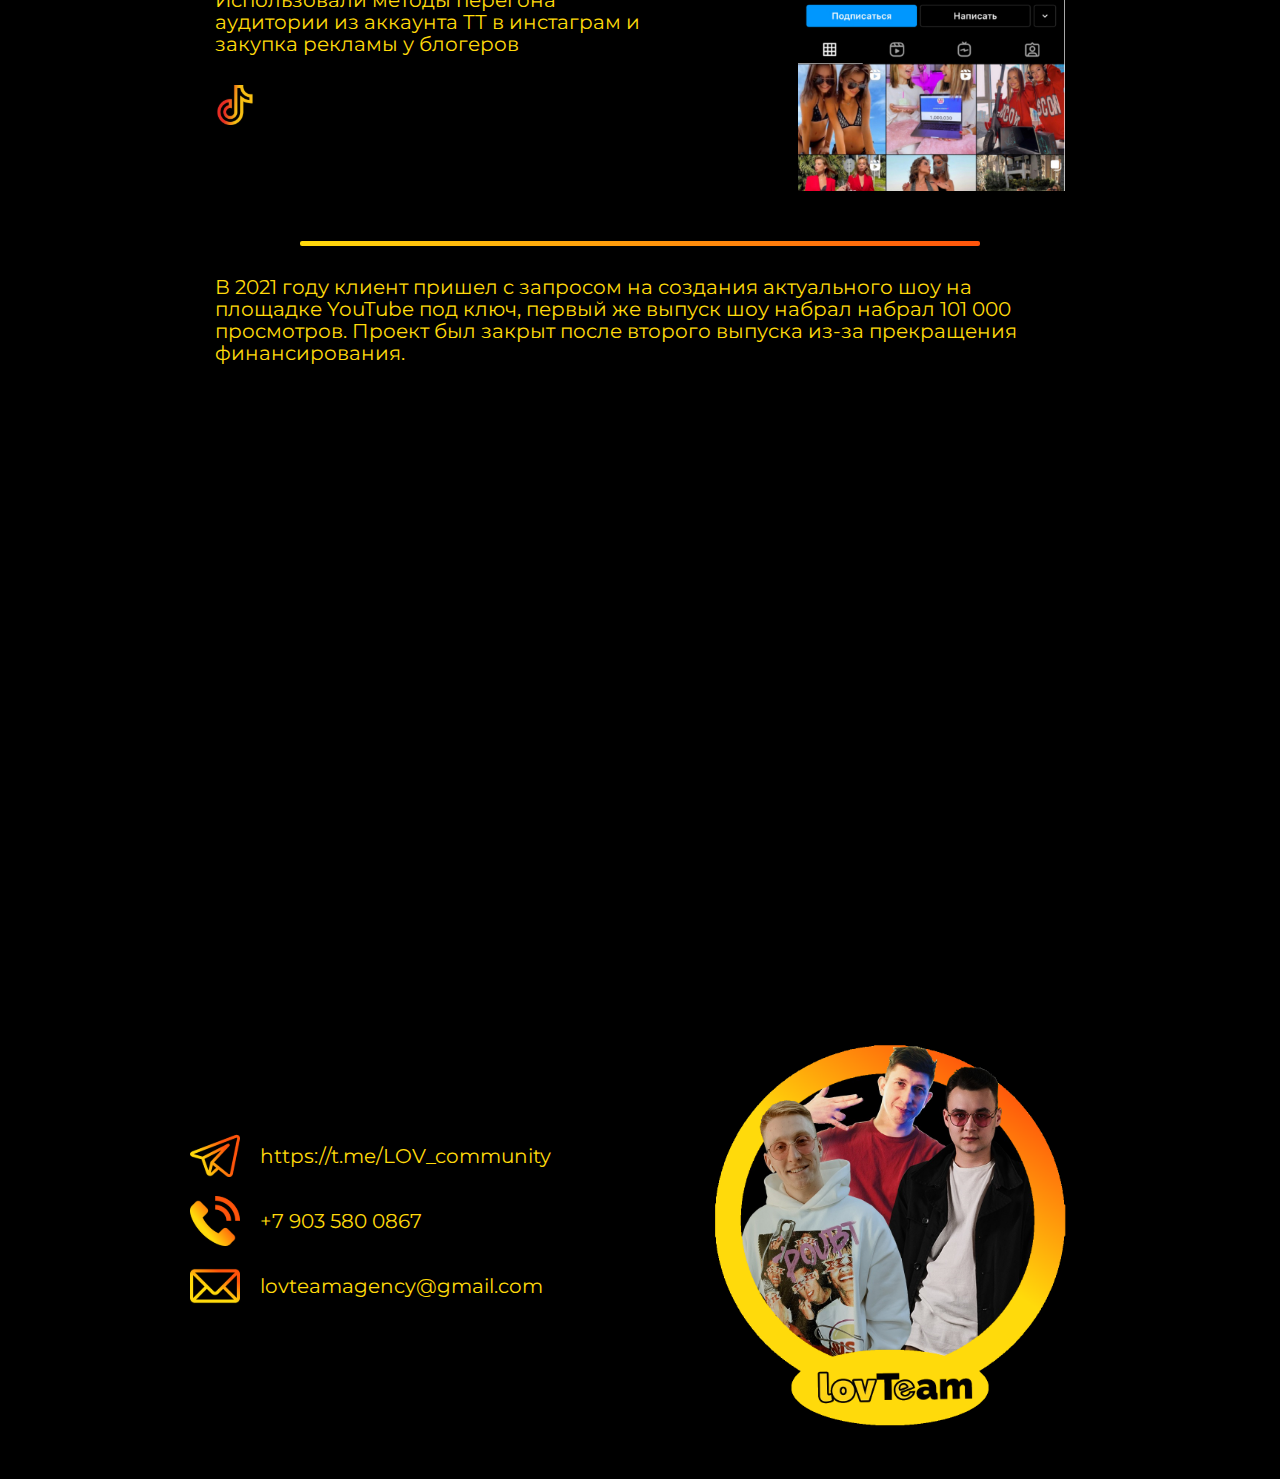
==== commit 95074f79: "adaptive_1" ====
--- a/html/index.html
+++ b/html/index.html
@@ -16,19 +16,36 @@
   <body> 
     <header class="header">
       <div class="container">
+        <button class="header_btn">
+          <span class="menu_line"></span>
+        </button>
+        <div class="header_navigation">
         <nav class="header_nav">
-            <ul class="header_list">
-              
+            <ul class="header_list menu_list">
+              <a href="" class="header_link">
                 <li class="header_item" id="team">Команда</li>
+              </a>
+              <a href="" class="header_link">
                 <li class="header_item" id="">Услуги</li>
+              </a>
+              <a href="" class="header_link">
                 <li class="header_item" id="bloger">Блогеры</li>
+              </a>
+              <a href="" class="header_link">
                 <li class="header_item" id="">Рекламные компании</li>
+              </a>
+              <a href="" class="header_link">
                 <li class="header_item" id="">Продюсирование</li>
+              </a>
+              <a href="" class="header_link">
                 <li class="header_item" id="">Контакты</li>
+              </a>
             </ul>
+       
+        </nav>
         <img class="logo" src="/images/logo.svg" alt="">
-        </nav>
-    </div>    
+      </div>    
+  </div>
     </header>
     <main>
         <section class="hero">
@@ -37,10 +54,9 @@
                 <h1 class="hero_title">Создание и реализация рекламных компаний с блогерами Продвижение в музыкальной индустрии
 Продюсирование тик ток и ютуб «под ключ»</h1>
                 </div>   
-             </div>
-                
-            
+             </div>           
         </section>
+
         <section class="team" >
           <ul class="slider">
             <li class="slider_item">
@@ -252,13 +268,13 @@
                 <ul class="blogers_icons">
                   <li class="blogers_soc">
                   <div class="blogers_social">
-                    <a href="blogers_link" href="https://www.instagram.com/verodmit/">
+                    <a class="blogers_link" target="_blank" href="https://www.instagram.com/verodmit?igshid=MjkzY2Y1YTY=" >
                      <img class="blogers_icon" src="../images/icons/insta.svg" alt="">
                     </a>
                     <p class="blogers_people">303 000</p>
                   </div>
                     <div class="blogers_social">
-                    <a href="blogers_link" href="https://www.tiktok.com/@__verodmit__">
+                    <a class="blogers_link" target="_blank" href="https://www.tiktok.com/@__verodmit__">
                       <img class="blogers_icon" src="../images/icons/tik-tok.svg" alt="">
                      </a>
                      <p class="blogers_people">818 000</p>
@@ -272,13 +288,13 @@
                  <ul class="blogers_icons">
                    <li class="blogers_soc">
                     <div class="blogers_social">
-                     <a href="blogers_link" href="https://instagram.com/alisa__musa"> 
+                     <a class="blogers_link" target="_blank" href="https://www.instagram.com/alisa__musa?igshid=MjkzY2Y1YTY="> 
                       <img class="blogers_icon" src="../images/icons/insta.svg" alt="">
                      </a>
                         <p class="blogers_people">1 100 000 </p>
                         </div>
                         <div class="blogers_social">
-                     <a href="blogers_link" href="https://www.tiktok.com/@alisa__musa">
+                     <a class="blogers_link" target="_blank" target="_blank" href="https://www.tiktok.com/@alisa__musa">
                        <img class="blogers_icon" src="../images/icons/tik-tok.svg" alt="">
                       </a>
                         <p class="blogers_people">1 8100 000 </p>
@@ -292,21 +308,21 @@
                  <ul class="blogers_icons">
                    <li class="blogers_soc">
                     <div class="blogers_social">
-                     <a href="blogers_link" href="https://instagram.com/egorkaship"> 
+                     <a class="blogers_link" target="_blank" href="https://instagram.com/egorkaship"> 
                       <img class="blogers_icon" src="../images/icons/insta.svg" alt="">
                      </a>
                         <p class="blogers_people">3 500 000</p>
                     </div>
                         <div class="blogers_youtube">
-                     <a href="blogers_link" href="https://youtube.com/@Egor_Ship">
+                     <a class="blogers_link" target="_blank" href="https://youtube.com/@Egor_Ship">
                        <img class="blogers_icon" src="../images/icons/youtube.svg" alt="">
                      </a>
                      <p class="blogers_people">2 510 000</p>
                      </div>
                      <div class="blogers_social">
-                     <a href="blogers_link" href="https://www.tiktok.com/@egorkaship_official">
+                     <a  class="blogers_link" target="_blank" href="https://www.tiktok.com/@egorkaship_official">
                        <img class="blogers_icon" src="../images/icons/tik-tok.svg" alt="">
-                      </a>
+                     </a>
                         <p class="blogers_people">12 100 000</p>
                     </div>
                    </li>
@@ -318,13 +334,13 @@
                  <ul class="blogers_icons">
                    <li class="blogers_soc">
                     <div class="blogers_social">
-                     <a href="blogers_link" href="https://instagram.com/ermolen.ko"> 
+                    <a  class="blogers_link" target="_blank" href="https://instagram.com/ermolen.ko"> 
                       <img class="blogers_icon" src="../images/icons/insta.svg" alt="">
                      </a>
                         <p class="blogers_people">419 000</p>
                         </div>
                         <div class="blogers_social">
-                     <a href="blogers_link" href="https://www.tiktok.com/@ermo1enko">
+                    <a  class="blogers_link" target="_blank" href="https://www.tiktok.com/@ermo1enko">
                        <img class="blogers_icon" src="../images/icons/tik-tok.svg" alt="">
                       </a>
                         <p class="blogers_people">2 100 000</p>
@@ -338,13 +354,13 @@
                  <ul class="blogers_icons">
                    <li class="blogers_soc">
                     <div class="blogers_social">
-                     <a href="blogers_link" href="https://instagram.com/frosik_frosy"> 
+                    <a  class="blogers_link" target="_blank" href="https://instagram.com/frosik_frosy"> 
                       <img class="blogers_icon" src="../images/icons/insta.svg" alt="">
                      </a>
                         <p class="blogers_people">1 100 000</p>
                     </div>
                         <div class="blogers_social">
-                     <a href="blogers_link"href="https://www.tiktok.com/@frosik_frosya">
+                    <a  class="blogers_link" target="_blank"href="https://www.tiktok.com/@frosik_frosya">
                        <img class="blogers_icon" src="../images/icons/tik-tok.svg" alt="">
                       </a>
                         <p class="blogers_people">11 700 000</p>
@@ -358,19 +374,19 @@
                  <ul class="blogers_icons">
                    <li class="blogers_soc">
                     <div class="blogers_social">
-                     <a href="blogers_link" href="https://instagram.com/gufee.medalin"> 
+                    <a  class="blogers_link" target="_blank" href="https://instagram.com/gufee.medalin"> 
                       <img class="blogers_icon" src="../images/icons/insta.svg" alt="">
                      </a>
                      <p class="blogers_people">138 000</p>
                     </div>                     
                      <div class="blogers_social">
-                     <a href="blogers_link" href="https://youtube.com/@Gufeemedalin">
+                    <a  class="blogers_link" target="_blank" href="https://youtube.com/@Gufeemedalin">
                        <img class="blogers_icon" src="../images/icons/youtube.svg" alt="">
                      </a>
                      <p class="blogers_people">3 240 000</p>
                      </div>
                         <div class="blogers_social">
-                     <a href="blogers_link">
+                    <a  class="blogers_link" target="_blank">
                        <img class="blogers_icon" src="../images/icons/vk.png" alt="">
                       </a>
                       <p class="blogers_people">329 000</p>
@@ -384,7 +400,7 @@
                  <ul class="blogers_icons">
                    <li class="blogers_soc">
                     <div class="blogers_social">
-                     <a href="blogers_link" href="https://instagram.com/h_killer007"> 
+                    <a  class="blogers_link" target="_blank" href="https://instagram.com/h_killer007"> 
                       <img class="blogers_icon" src="../images/icons/insta.svg" alt="">
                      </a>
                         <p class="blogers_people">1 100 000</p>
@@ -398,13 +414,13 @@
                  <ul class="blogers_icons">
                    <li class="blogers_soc">
                     <div class="blogers_social">
-                     <a href="blogers_link" href="https://instagram.com/kiss_aka_me "> 
+                    <a  class="blogers_link" target="_blank" href="https://instagram.com/kiss_aka_me "> 
                       <img class="blogers_icon" src="../images/icons/insta.svg" alt="">
                      </a>
                         <p class="blogers_people">396 000 </p>
                       </div>
                         <div class="blogers_social">
-                     <a href="blogers_link" href="https://www.tiktok.com/@kiss_aka_me">
+                    <a  class="blogers_link" target="_blank" href="https://www.tiktok.com/@kiss_aka_me">
                        <img class="blogers_icon" src="../images/icons/tik-tok.svg" alt="">
                       </a>
                         <p class="blogers_people">3 800 000</p>
@@ -418,13 +434,13 @@
                  <ul class="blogers_icons">
                    <li class="blogers_soc">
                     <div class="blogers_social">
-                     <a href="blogers_link" href="https://instagram.com/leytink"> 
+                    <a  class="blogers_link" target="_blank" href="https://instagram.com/leytink"> 
                       <img class="blogers_icon" src="../images/icons/insta.svg" alt="">
                      </a>
                         <p class="blogers_people">356 000</p>
                       </div>
                         <div class="blogers_social">
-                     <a href="blogers_link"href="https://www.tiktok.com/@leytink">
+                    <a  class="blogers_link" target="_blank"href="https://www.tiktok.com/@leytink">
                        <img class="blogers_icon" src="../images/icons/tik-tok.svg" alt="">
                       </a>
                         <p class="blogers_people">13 600 000</p>
@@ -438,19 +454,19 @@
                  <ul class="blogers_icons">
                    <li class="blogers_soc">
                     <div class="blogers_social">
-                     <a href="blogers_link" href="https://instagram.com/persik.23"> 
+                    <a  class="blogers_link" target="_blank" href="https://instagram.com/persik.23"> 
                       <img class="blogers_icon" src="../images/icons/insta.svg" alt="">
                      </a>
                         <p class="blogers_people">484 000</p>
                       </div>
                         <div class="blogers_social">
-                     <a href="blogers_link" href="https://youtube.com/@persik8043 ">
+                    <a  class="blogers_link" target="_blank" href="https://youtube.com/@persik8043 ">
                        <img class="blogers_icon" src="../images/icons/youtube.svg" alt="">
                      </a>
                         <p class="blogers_people">270 000</p>
                       </div>
                         <div class="blogers_social">
-                     <a href="blogers_link" href="https://youtube.com/@persik8043 ">
+                    <a  class="blogers_link" target="_blank" href="https://youtube.com/@persik8043 ">
                        <img class="blogers_icon" src="../images/icons/tik-tok.svg" alt="">
                       </a>
                         <p class="blogers_people">9 200 000</p>
@@ -461,21 +477,18 @@
   
             </ul>
             <div class="blogers_num">
-              <h2 class="blogers_number">СБОЛЕЕ 1 000 БЛОГЕРОВ</h2>
-              <h2 class="video_title">Вечеринка с блогерами</h2>
-              
-              
-              
-              <div>
-               <video class="video" src="https://youtu.be/VvtPF_Kqo1o"></video>
-              </div>
-            </div>
+              <!-- <h2 class="blogers_number">СБОЛЕЕ 1 000 БЛОГЕРОВ</h2>
+              <h2 class="video_title">Вечеринка с блогерами</h2> -->
+              <div class="video_wrap">
+                <iframe class="video" src="https://www.youtube.com/embed/VvtPF_Kqo1o" title="YouTube video player" frameborder="0" allow="accelerometer; autoplay; clipboard-write; encrypted-media; gyroscope; picture-in-picture; web-share" allowfullscreen></iframe>            </div>
           </div>
         </section>
 
         <section class="advertising">
           <div class="container">
-            <h2 class="advertising_title title">Рекламные компании для фестивалейи оффлейн мероприятий</h2>
+            <div class="advertising_title_wrap">
+              <h2 class="advertising_title title">Рекламные компании для фестивалей и оффлайн мероприятий</h2>
+            </div>
               <div class="advertising_blog">
                 <ul class="advertising_list">
                   <li class="advertising_item">
@@ -486,7 +499,7 @@
                     <p class="advertising_text">Задачей нашей команды было промо мероприятия через инфлюенсеров, с целью продажи билетов.</p>
                       </div>
                         <div class="advertising_photography">
-                          <img class="advertising_photo" src="/images/partners/fest.png" alt="">
+                          <img class="advertising_photo_top" src="/images/partners/fest.png" alt="">
                         </div>
                      </div>
                    <div class="advertising_photo_wrap">
@@ -512,7 +525,7 @@
                   <li class="advertising_item">
                     <div class="advertising_information">
                       <div class="advertising_photography">
-                        <img class="advertising_photo" src="/images/partners/vk_fest.png" alt="">
+                        <img class="advertising_photo_top" src="/images/partners/vk_fest.png" alt="">
                       </div>
                       <div class="advertising_info">
                         <p class="advertising_text">
@@ -552,7 +565,7 @@
                         </p>
                       </div>
                         <div class="advertising_photography">
-                          <img class="advertising_photo"  src="/images/partners/kit.png" alt="">
+                          <img class="advertising_photo_top"  src="/images/partners/kit.png" alt="">
                         </div>
                       </div>
                       <div class="advertising_photo_wrap">
@@ -590,9 +603,7 @@
             <img
            class="gallery_img"
            src="/images/gaalery/gal_1.png"
-           alt="portgolio"
-           width="300"
-           height="300"/>
+           alt="portgolio"/>
            <div class="gallery_hover">
            <p class="gallery_text">
             3х днеынй Фестиваль топовой компании в отрасли психологии, с приглашенными звездами и блогерами.
@@ -606,9 +617,7 @@
             <img
            class="gallery_img"
            src="/images/gaalery/gal_2.jpg"
-           alt="portgolio"
-           width="360"
-           height="300"/>
+           alt="portgolio"/>
            <div class="gallery_hover">
            <p class="gallery_text">
             Задачи, которые стояли перед нами – сделать гарантированный охват в 5млн просмотров и 500 роликов, отснятых пользователями. Мы перевыполнили гарант и сделали KPI 7.3 млн просмотров (скрин из ТТ) и получили 543 ролика, которые отсняли пользователи TikTok.
@@ -621,9 +630,7 @@
             <img
            class="gallery_img"
            src="/images/gaalery/gal_3.png"
-           alt="portgolio"
-           width="360"
-           height="300"/>
+           alt="portgolio"/>
            <div class="gallery_hover">
            <p class="gallery_text">
             Данной компании необходимо было пропиарить новую линейку изделий в сети TikTok. Были установлены требования от заказчика в охватах 20 млн просмотров. Мы подобрали необходимых блогеров по ЦА бренда. Привлекли 60+ инфлюенсеров , с помощью которых выполнили гарант в 20+ млн просмотров.
@@ -636,9 +643,7 @@
             <img
            class="gallery_img"
            src="/images/gaalery/gal_4.png"
-           alt="portgolio"
-           width="360"
-           height="300"/>
+           alt="portgolio"/>
            <div class="gallery_hover">
             <p class="gallery_text">
               Задачи, которые стояли перед нами – сделать гарантированный охват в 5млн просмотров и 500 роликов, отснятых пользователями. Мы перевыполнили гарант и сделали KPI 7.3 млн просмотров (скрин из ТТ) и получили 543 ролика, которые отсняли пользователи TikTok.
@@ -651,9 +656,7 @@
             <img
            class="gallery_img"
            src="/images/gaalery/gal_5.png"
-           alt="portgolio"
-           width="360"
-           height="300"/>
+           alt="portgolio"/>
            <div class="gallery_hover">
            <p class="gallery_text">
             2020-2021.
@@ -669,9 +672,7 @@
             <img
            class="gallery_img"
            src="/images/gaalery/gal_6.png"
-           alt="portgolio"
-           width="360"
-           height="300"/>
+           alt="portgolio"/>
            <div class="gallery_hover">
             <p class="gallery_text">
               Задачи, которые стояли перед нами – сделать гарантированный охват в 5млн просмотров и 500 роликов, отснятых пользователями. Мы перевыполнили гарант и сделали KPI 7.3 млн просмотров (скрин из ТТ) и получили 543 ролика, которые отсняли пользователи TikTok.
@@ -684,9 +685,7 @@
             <img
            class="gallery_img"
            src="/images/gaalery/gal_7.png"
-           alt="portgolio"
-           width="360"
-           height="300"/>
+           alt="portgolio"/>
            <div class="gallery_hover">
             <p class="gallery_text">
               Задачи, которые стояли перед нами – сделать гарантированный охват в 5млн просмотров и 500 роликов, отснятых пользователями. Мы перевыполнили гарант и сделали KPI 7.3 млн просмотров (скрин из ТТ) и получили 543 ролика, которые отсняли пользователи TikTok.
@@ -699,9 +698,7 @@
             <img
            class="gallery_img"
            src="/images/gaalery/gal_8.png"
-           alt="portgolio"
-           width="360"
-           height="300"/>
+           alt="portgolio"/>
            <div class="gallery_hover">
            <p class="gallery_text">
             Конкурс от Магнит для пользователей Tik Tok с
@@ -849,9 +846,7 @@
     </div>
   </li> 
 </ul>
-    
-
-      <div class="production_item production_item_video">
+          <div class="production_item production_item_video">
         <p class="production_information">
           В 2021 году клиент пришел c запросом на создания актуального шоу на площадке YouTube под ключ, первый же выпуск шоу набрал набрал 101 000 просмотров.
           Проект был закрыт после второго выпуска из-за прекращения финансирования.
@@ -862,7 +857,7 @@
   </div>
   <div class="container">
     <div class="video_wrap">
-    <iframe class="video" src="https://www.youtube.com/embed/3uHn3-sTSGM?start=54" title="YouTube video player" frameborder="0" allow="accelerometer; autoplay; clipboard-write; encrypted-media; gyroscope; picture-in-picture; web-share" allowfullscreen></iframe>
+    <iframe class="video" src="https://www.youtube.com/embed/3uHn3-sTSGM" title="YouTube video player" frameborder="0" allow="accelerometer; autoplay; clipboard-write; encrypted-media; gyroscope; picture-in-picture; web-share" allowfullscreen></iframe>
   </div>
 </div>
 </section>
--- a/css/style.css
+++ b/css/style.css
@@ -40,8 +40,8 @@
 }
 
 .container {
-    width: 1200px;
-    padding: 0 10px;
+   max-width: 1200px;
+    padding: 0 15px;
     margin: 0 auto;
 
 }
@@ -59,12 +59,14 @@
     overflow: hidden;
 }
 
-body {
+body,
+.header_link {
     font-family: 'Montserrat', sans-serif;
     font-size: 20px;
     line-height: 1.1;
     color: var(--yellow-900);
     background-color:var(--black);
+    margin: 0;
 }
 .title{
     font-family: 'Press Start 2P', cursive;
@@ -76,6 +78,19 @@
     -webkit-background-clip: text;
     -webkit-text-fill-color: transparent;
 }
+
+/* .container::before{
+    content: url(../images/icons/icon_bg_1.png);
+    position: absolute;
+    left: -50px;
+}
+.container::after{
+    content: url(../images/icons/icon_bg_1.png);
+    position: absolute;
+    right: 0;
+    transform: rotate(45deg);
+
+} */
 /* ________________________HEADER________________________ */
 
 .header{
@@ -89,10 +104,14 @@
     align-items: center;
     position: relative;
 }
+.header_btn{
+    display: none;
+}
 .header_list{
     display: flex;
     gap: 30px;
 }
+
 .header_item{
     cursor: pointer;
 }
@@ -103,11 +122,15 @@
         -webkit-background-clip: text;
         -webkit-text-fill-color: transparent;
 }
+.header_link{
+    text-decoration: none;
+}
 .logo{
     width: 150px;
     height: 100px;
     position: absolute;
-    right: 0;
+    right: 120px;
+    top: -25px;
 }
 
 /* ________________________HERO________________________ */
@@ -180,6 +203,7 @@
 .team_list{
     display: flex;
     justify-content: space-between;
+    flex-wrap: wrap;
     gap: 30px;
     margin-bottom: 40px;
     
@@ -240,7 +264,8 @@
 
 
 .services_point{
-    width: 400px;
+    max-width: 400px;
+   
 }
 .services_item-title{
     font-family: 'Press Start 2P';
@@ -284,12 +309,11 @@
 .services_info{
     display: flex;
     justify-content: space-between;
-    gap: 30px;
+    flex-wrap: wrap;
+ 
     margin-bottom: 70px;
 }
-.services_point{
-    max-width: 400px;
-}
+
 .services_wrap{
     position: relative;
     display: inline-block;
@@ -297,6 +321,7 @@
 .services_item{
      display: block;
 }
+
 .service_down_item{
     padding: 5px 10px;
     color: var(--black);
@@ -348,6 +373,7 @@
 .blogers_name{
     font-size: 24px;
     text-align: center;
+    color: var(--yellow-900);
     margin-bottom: 20px;
 }
 .blogers_icons{
@@ -400,7 +426,7 @@
 }
 .gallery_list{
     display: flex;
-    justify-content: space-evenly;
+    justify-content: space-between;
     align-items: center;
     flex-wrap: wrap;
     gap: 15px 15px;
@@ -513,22 +539,22 @@
     margin-bottom: 80px;
 }
 .advertising_photography{
-    width: 600px;
+    max-width: 600px;
+}
+.advertising_photo_top{
+    max-width: 350px;
 }
 .slick-track{
     width: 200px;
 }
 .advertising_photo{
-    height: 300px;
+    max-height: 300px;
 
     object-fit: contain;
 }
 
 
 /* ________________________PRODUCTION________________________ */
-.container-production{
-    max-width: 900px;
-}
 .production_heading{
     font-family: 'Press Start 2P';
     font-size: 18px;
@@ -571,6 +597,10 @@
     justify-content: space-between;
     margin-bottom: 50px;
 }
+.production_list{
+    max-width: 850px;
+    margin: auto;
+}
 
 .production_info{
     display: flex;
@@ -613,12 +643,12 @@
     display: flex;
     justify-content: space-around;
     align-items: baseline;
+    flex-wrap: wrap;
     gap: 50px;
 }
 .production_text-tanuki{
+    padding: 0 15px;
     text-align: center;
-    max-width: 900px;
-    margin: auto;
     margin-bottom: 40px;
 }
 .production_icon-tanuki{
@@ -626,7 +656,7 @@
     flex-direction: column;
     justify-content: center;
     align-items: center;
-    max-width: 150px;
+    max-width: 200px;
 }
 .production_icon{
     width: 40px;
@@ -662,11 +692,12 @@
 }
 
 .video_wrap{
-    margin: auto;
+    display: flex;
+    justify-content: center;
 }
 .video{
-    width: 700;
-    height: 600px;
+    max-width: 700px;
+    max-height: 600px;
    
 }
 /* ________________________FOOTER________________________ */
@@ -699,4 +730,339 @@
 }
 .footer_img{
     max-width: 400px;
+}
+
+
+/* ________________________ADAPTIVE________________________ */
+
+
+@media (max-width:1445px){
+    .hero_title {
+        font-size: 28px;
+    }
+    .services_point{
+        margin-right: 15px;
+        margin-bottom: 20px;
+    }
+    .services_info{
+        justify-content: center;
+    }
+    .title{
+        font-size: 30px;
+    }
+    .blogers_item{
+        max-width: 250px;
+    }
+    .blogers_img{
+        height: 250px;
+    }
+    .slick-prev{
+        top: -20px;
+        left: 30%;
+    }
+    .slick-next{
+        top: -20px;
+        left: 55%;
+    }
+    .slick-prev:before, .slick-next:before {
+        font-size: 35px;
+    }
+    .advertising_list-photo {
+        display: flex;
+        justify-content: center;
+        flex-wrap: wrap;
+        gap: 30px;
+    }
+    .advertising_item:not(:last-child)::after {
+        width: 60%;
+    }
+}
+
+@media (max-width:1200px){
+    .title{
+        font-size: 24px;
+    }
+    .header{
+        padding: 30px 0;
+    }
+    .logo{
+        top: -15px;
+    }
+   
+    .hero_title {
+        font-size: 26px;
+        max-width: 1000px;
+        text-align: center;
+        color: var(--black);
+    }
+    .header_btn,
+    .header_btn::before,
+    .header_btn::after{
+        display: block;
+        position: absolute;
+        width: 30px;
+        height: 2px;
+       border: none;
+        background-color: var(--yellow-900);
+    }
+    .header_btn::before {
+        content: '';
+        top: -8px;
+        left: 0;
+        
+      }
+      .header_btn::after {
+        content: '';
+        top: 8px;
+        left: 0;
+        
+      }
+    .header_btn:hover,
+    .header_btn::before:hover,
+    .header_btn::after:hover {
+        background-color: #00b3ff;
+      }
+
+      
+
+
+    .header_list{
+        position: absolute;
+        z-index: 1;
+        gap: 0;
+        width: 50%;
+        left: 25%;
+        /* top: -55px;  */
+        background-image: linear-gradient(90deg, #FFDA0B,#FF540B);
+        text-align: center;
+        transform: translateY(-100%);
+        transition: translateY 250ms;
+    }
+    .header_list.header_list--active{
+        transform: translateY(40%);
+    }
+    .header_item{
+        padding: 20px;
+    }
+    .menu_list{
+        padding-top: 0;
+        flex-direction: column;
+    }
+    .team_list{
+        justify-content: center;
+    }
+    .team_item {
+        max-width: 400px;
+    }
+    .team_name {
+        font-size: 22px;
+    }
+    .team_list_about::before,
+    .team_list_about::after{
+    content: " ";
+    position: relative;
+    display: block;
+    width: 80%;
+    height: 5px;
+    margin: auto;
+    background-image: linear-gradient(90deg, #FFDA0B,#FF540B);
+    border-radius: 2px;
+    z-index: 1;
+    top: 0;
+    }
+    
+    .services_point {
+       max-width: 500px;
+    }
+    .services_item-link::after {
+        right: -60px;
+    }
+    .service_down {
+        min-width: 500px;
+    }
+    .blogers_list{
+        max-width: 750px;
+        margin: auto;
+    }
+    .slick-prev{
+        left: 40%;
+    }
+    .slick-next{
+        left: 55%;
+    }
+    .gallery_list{
+        column-gap: 10px;   
+    justify-content: center;}
+    .production_item{
+        max-width: 850px;
+        margin: auto;
+        padding-top: 20px;
+    }
+    .production_wrap,
+    .production_information {
+        margin-bottom: 20px;
+    }
+    
+}
+
+@media (max-width:991px){
+    .logo { 
+        right: 50px;
+    }
+    .team_item {
+        max-width: 350px;
+    }
+    .partners_img {
+        width: 250px;
+        height: 100px;
+        object-fit: contain;
+        background-repeat: no-repeat;
+        background-position: center;
+        margin-left: auto;
+    }
+    .services_item-title:after { 
+        top: -10px;
+        left: 0;
+        width: 100%;       
+        margin-left: 0;
+    }
+    
+    .production_wrap {
+        justify-content: space-around;
+        margin-bottom: 20px;
+    }
+    
+}
+
+@media (max-width:772px){
+    .hero_title{
+        font-size: 20px;
+    }
+    .blogers_item {
+        max-width: 150px;
+    }
+    .blogers_img {
+        max-height: 150px;
+    }
+    .production_image {
+        max-width: 250px;
+        margin: auto;
+    }
+    .production_icon-tanuki {
+        max-width: 150px;
+    }
+   
+    .gallery_item {
+        max-width: 250px;
+    }
+    .footer_wrap {
+      flex-direction: column;
+    }
+    .footer_img {
+        max-width: 200px;
+    }
+    .footer_icon {
+        width: 25px;
+        height: 25px;
+        margin-right: 20px;
+    }
+    
+}
+@media (max-width:575px){
+    .hero_title {
+        font-size: 14px;
+    }
+    .title {
+        font-size: 20px;
+    }
+    .slider_text{
+        font-size: 14px;
+    }
+    .header_list.header_list--active {
+        width: 230px;
+    }
+    .team {
+        padding: 30px 0;
+    }
+    .team_item {
+        max-width: 300px;
+    }
+    .partners_item{
+        margin-right: 15px;
+    }
+    .services_item{
+        text-align: center;
+    }
+    .services_item-link::after {
+        right: 0;
+        top: 20px;
+    }
+    .blogers_icon {
+        width: 20px;
+        height: 20px;
+        margin-bottom: 5px;
+    }
+    .blogers_item {
+        max-width: 165px;
+    }
+    .blogers_img {
+        max-height: 165px;
+    }
+    .blogers_soc {
+       justify-content: center;
+       flex-direction: column;
+    }
+    .blogers_people{
+     text-align: center;
+    }
+    .advertising_information {
+        display: flex;
+        justify-content: center;
+        align-items: center;
+        flex-direction: column;
+        gap: 20px;
+       
+    }
+    .advertising_photo {
+       margin: auto;
+    }
+    .advertising_item:not(:last-child)::after {
+        width: 80%;
+        top: -30px;
+    }
+    .gallery_item {
+        max-width: 150px;
+    }
+    .production_wrap {
+        flex-direction: column;
+        align-items: center;
+         margin-bottom: 50px;
+     }
+     .production_link, .production_text {
+         text-align: center;
+     }
+     .production_icon-tanuki {
+        max-width: 120px;
+    }
+    .production_icons {
+        flex-wrap: wrap;
+        gap: 20px;
+    }
+     .production_icon {
+        width: 30px;
+        height: 30px;
+        margin: auto;
+        margin-bottom: 20px;
+     }
+    .production_text {
+        font-size: 14px;
+        margin-bottom: 20px;
+    }
+    .production_img {
+        max-height: 250px;
+    }
+    .video {
+        max-width: 500px;
+        max-height: 300px;
+    }
 }